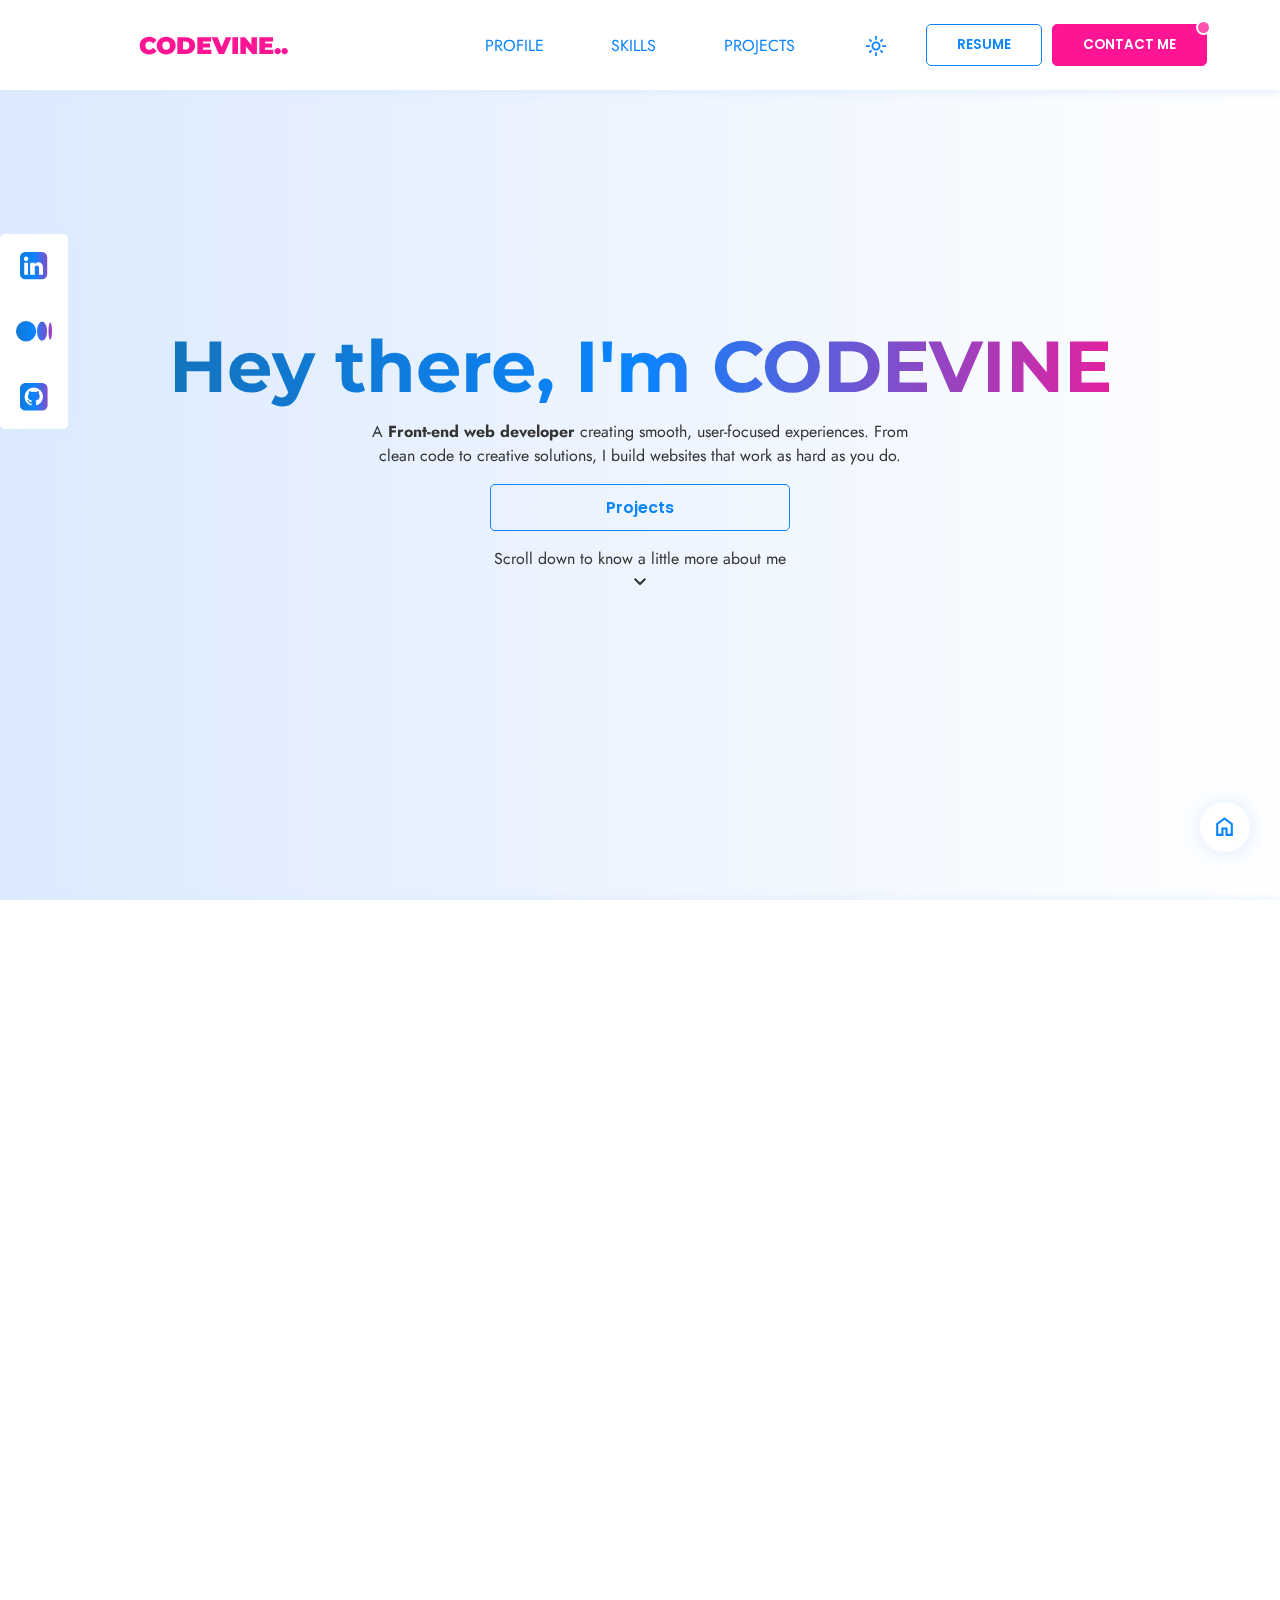
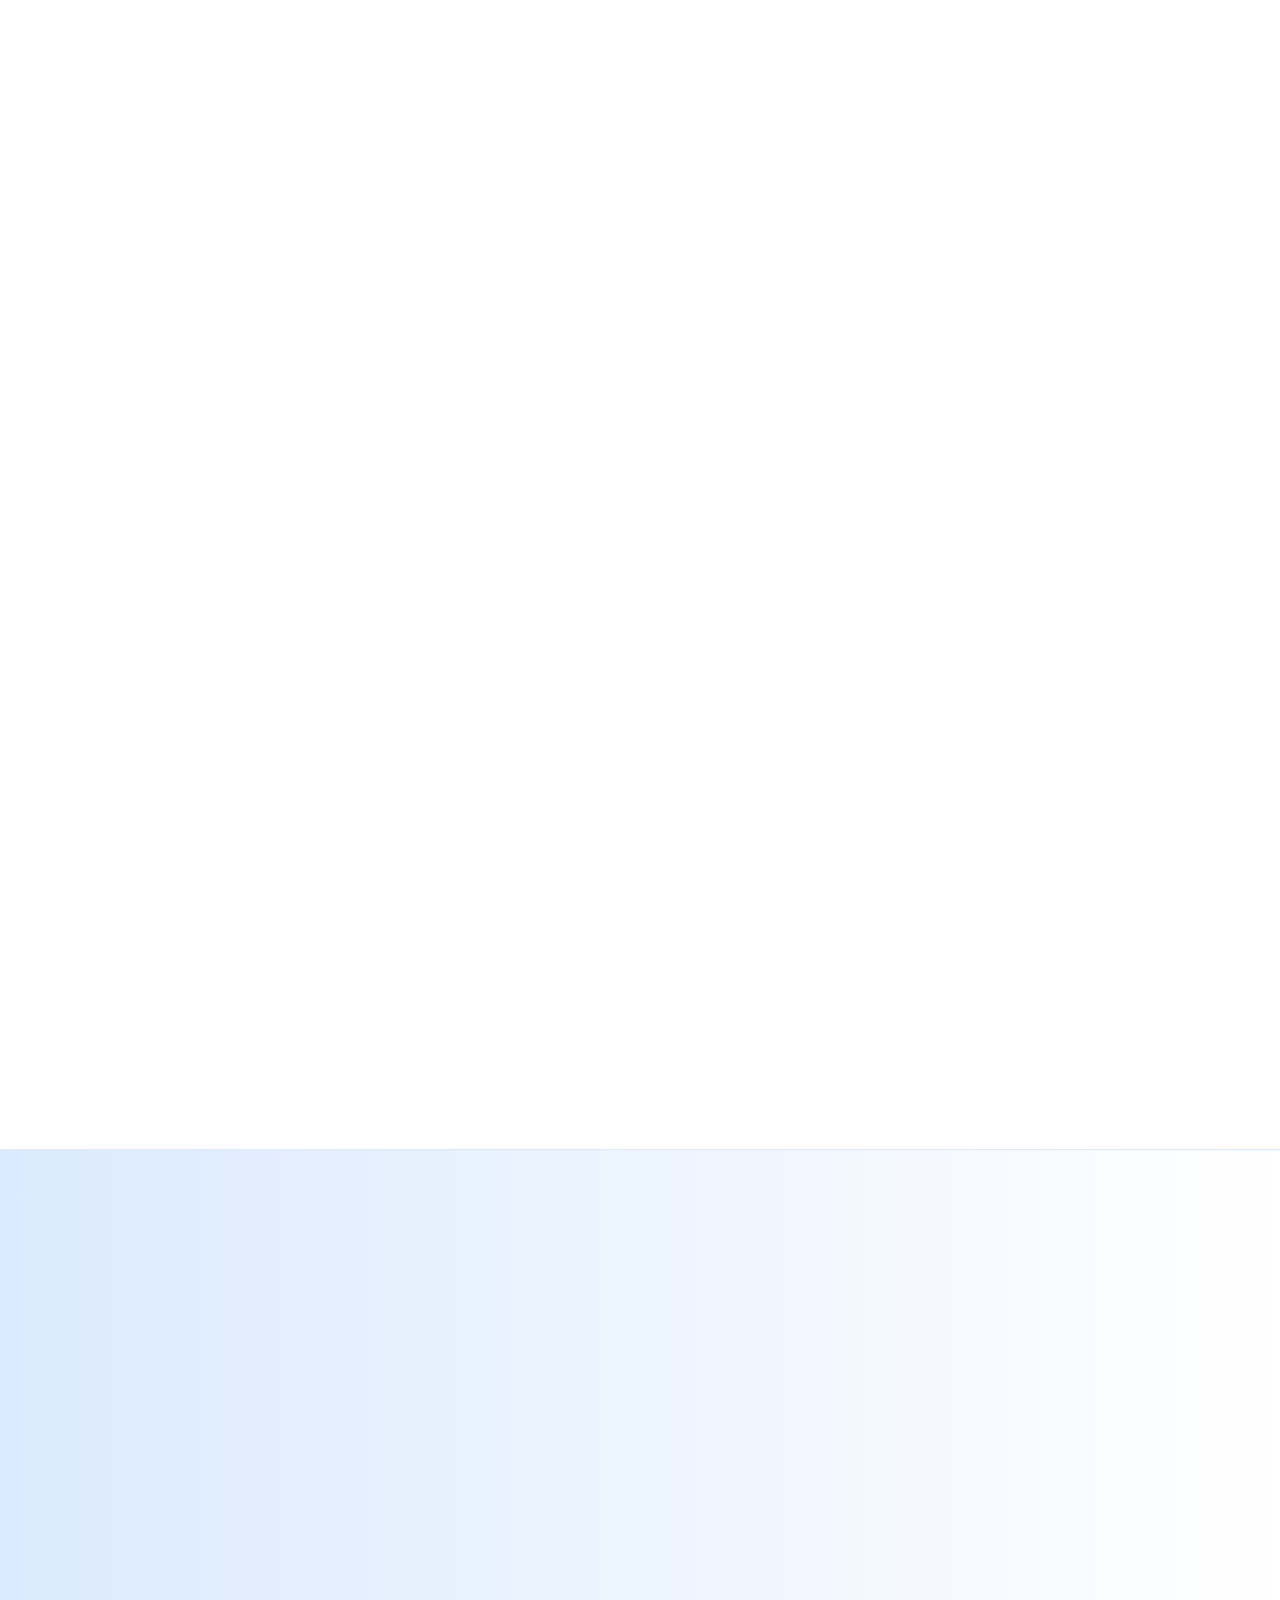
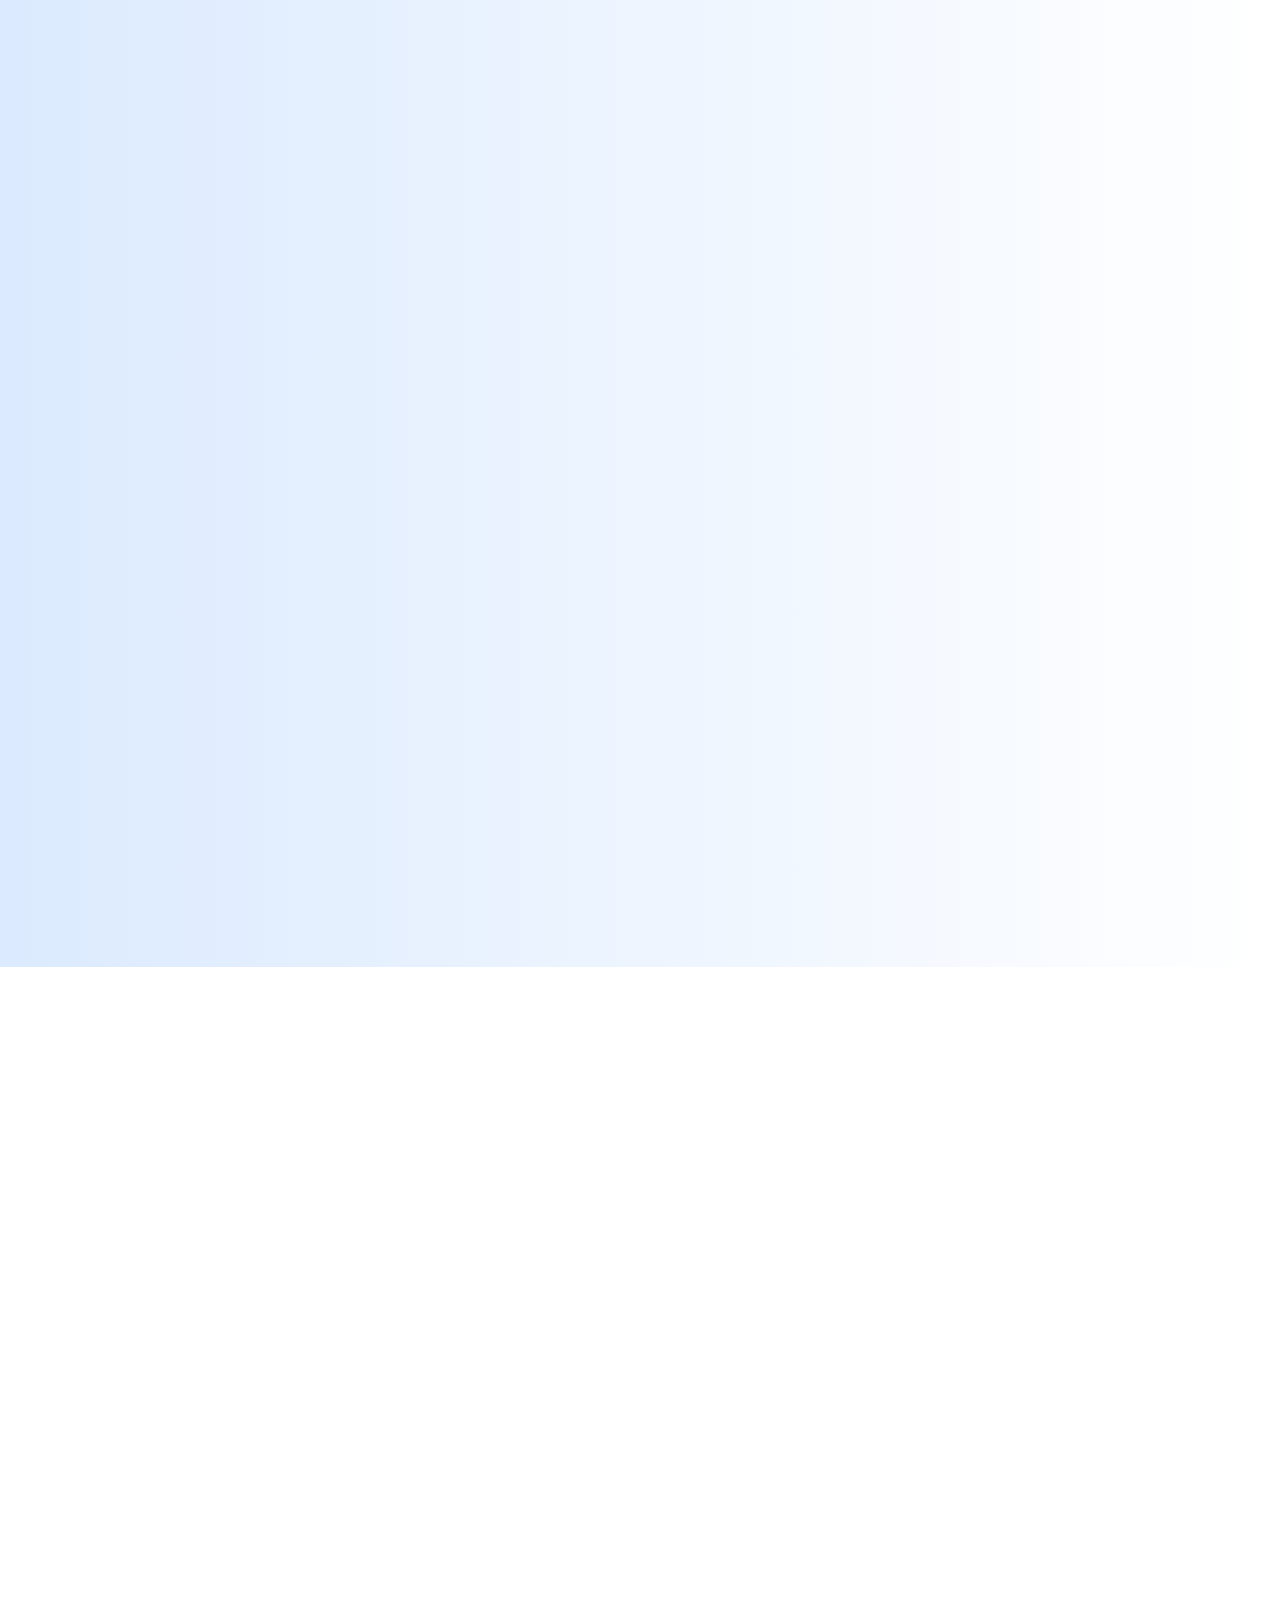
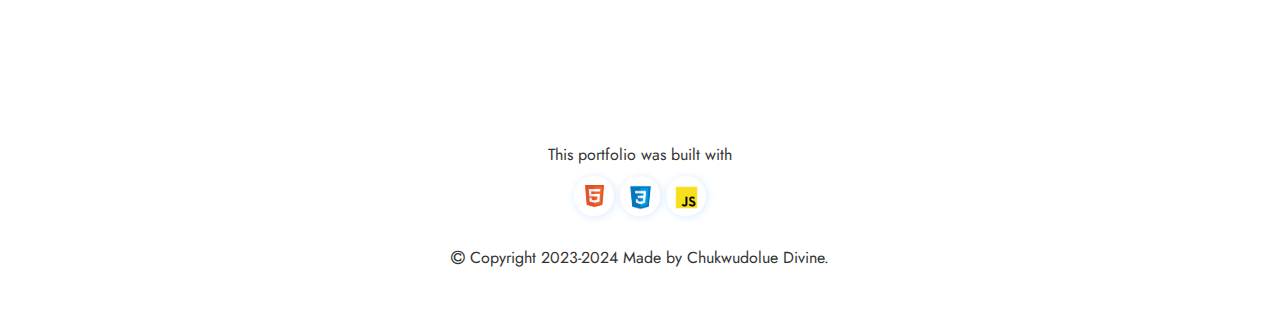
==== index.html @ 6d61f9a8 "code clean up" ====
<!DOCTYPE html>
<html lang="en" id="body">

<head>
    <meta charset="UTF-8">
    <meta name="viewport" content="width=device-width, initial-scale=1.0">
    <meta name="description" content="Codevine - Front-end web developer creating smooth, user-focused experiences.">
    <meta name="keywords" content="Front-end developer, web development, responsive design, HTML, CSS, JavaScript">
    <meta name="author" content="Chukwudolue Divine">
    <meta property="og:title" content="Codevine Personal Portfolio">
    <meta property="og:description"
        content="Codevine - Front-end web developer creating smooth, user-focused experiences.">
    <meta property="og:image" content="https://i.postimg.cc/qvy5MZ0x/codevine-portfolio-image.png">
    <meta property="og:url" content="https://codevine.vercel.app/">
    <meta name="twitter:card" content="summary_large_image">
    <meta name="twitter:title" content="Codevine Personal Portfolio">
    <meta name="twitter:description"
        content="Codevine - Front-end web developer creating smooth, user-focused experiences.">
    <meta name="twitter:image" content="https://i.postimg.cc/qvy5MZ0x/codevine-portfolio-image.png">
    <!-- font links -->
    <link rel="preconnect" href="https://fonts.googleapis.com">
    <link rel="preconnect" href="https://fonts.gstatic.com" crossorigin>
    <link href="https://fonts.googleapis.com/css2?family=Jost:ital,wght@0,100..900;1,100..900&display=swap"
        rel="stylesheet">
    <link href="https://fonts.googleapis.com/css2?family=Montserrat:wght@800&display=swap" rel="stylesheet">
    <link href="https://fonts.googleapis.com/css2?family=Poppins&display=swap" rel="stylesheet">
    <!-- </font links> -->

    <!-- style and script links -->
    <script src="https://code.iconify.design/iconify-icon/1.0.7/iconify-icon.min.js"></script>
    <link rel="stylesheet" href="https://cdnjs.cloudflare.com/ajax/libs/font-awesome/6.5.1/css/all.min.css">
    <script src="https://cdn.jsdelivr.net/npm/smooth-scroll@16/dist/smooth-scroll.min.js"></script>
    <link rel="stylesheet" href="font-awesome(4.7.0)/css/font-awesome.min.css">
    <link href="https://fonts.googleapis.com/icon?family=Material+Icons" rel="stylesheet" />
    <link rel="stylesheet"
        href="https://fonts.googleapis.com/css2?family=Material+Symbols+Outlined:opsz,wght,FILL,GRAD@24,400,0,0" />
    <!-- Include AOS CSS from CDN -->
    <link rel="stylesheet" href="https://cdn.jsdelivr.net/npm/aos@2.3.4/dist/aos.css">
    <!-- Include AOS JavaScript from CDN -->
    <script src="https://cdn.jsdelivr.net/npm/aos@2.3.4/dist/aos.js"></script>
    <script src="script.js" defer></script>
    <link rel="stylesheet" href="style.css">
    <!--  </style links>  -->

    <title>Codevine</title>
</head>

<body>
    <header>
        <!-- <navbar > -->
        <nav class="navbar" data-aos="fade-down">
            <div class="navbar__container">
                <div class="navbar__logo">
                    <p>CODEVINE..</p>
                </div>
                <div class="theme-toggle">
                    <button id="theme-toggle__btn"><i id="theme-toggle__icon"
                            class="material-symbols-outlined">light_mode</i></button>
                </div>
                <button class="navbar__burger-menu">
                    <span class="burger-menu__span"></span>
                </button>

                <div class="side-navbar">
                    <div class="navbar-links__center">
                        <a href="#about">PROFILE</a>
                        <a href="#services">SKILLS</a>
                        <a href="#portfolio">PROJECTS</a>
                        <a href="#contact" class="side-navbar__hidden">CONTACT ME</a>
                    </div>

                    <div class="navbar-links__right">
                        <a href="https://drive.google.com/file/d/1IGYtmWj_dx_okKOm1bssahTwgXpe2mk9/view">
                            <button class="navbar__resume">RESUME</button>
                        </a>
                        <a href="#contact">
                            <button class="navbar__contact">CONTACT ME</button>
                        </a>
                    </div>
                    <div class="side-navbar__socials">
                        <a href="https://www.linkedin.com/in/cdc-codevine">
                            <button>
                                <i class="fa fa-linkedin"></i>
                            </button>
                        </a>
                        <a href="https://github.com/CodeVineDev">
                            <button>
                                <i class="fa fa-github"></i>
                            </button>
                        </a>
                    </div>
                </div>
            </div>
        </nav>
        <!-- </navbar >-->
    </header>
    <main>
        <section id="home">
            <div id="preloader">
                <div class="preloader__spinner"></div>
            </div>
            <div class="bottom-navbar">
                <div><a href="#services"><i class="material-symbols-outlined">category</i>
                        <p>Skills</p>
                    </a></div>
                <div><a href="#portfolio"><i class="material-symbols-outlined"> toolbar</i>
                        <p>Projects</p>
                    </a></div>
                <div><a href="#about"><i class="material-symbols-outlined">person_2</i>
                        <p>Profile</p>
                    </a></div>
                <div class="bottom-navbar__home"> <a href="#home"><i class="material-symbols-outlined">home</i>
                        <p>Home</p>
                    </a></div>
            </div>
            <div class="back-to">
                <a href="#home"><i class="material-symbols-outlined">
                        home
                    </i></a>
                <a href="#contact"><i class="material-symbols-outlined">
                        phone
                    </i></a>
            </div>
            <!-- <home>  -->
            <div>
                <div class="home__content">
                    <div class="space"></div>
                    <h1 data-aos="fade-up">Hey there, I'm CODEVINE </h1>
                    <p class="home__subtext" data-aos="fade-up">
                        A <b>Front-end web developer</b> creating smooth, user-focused experiences.
                        From clean code to creative solutions, I build websites that work as hard as you do.
                    </p>
                    <div class="call-to-action" data-aos="fade-up">
                            <a href="#portfolio"><button>Projects</button></a>
                    </div>
                    <div class="scroll-down" data-aos="fade-up">
                        <p>Scroll down to know a little more about me</p>
                        <i class="material-symbols-outlined" id="arrow-down">expand_more</i>
                    </div>
                </div>
                <div class="home__socials" data-aos="fade-right">
                    <a data-aos="zoom-in" href="https://www.linkedin.com/in/cdc-codevine"><i
                            class="fa fa-linkedin-square"></i></a>
                    <a data-aos="zoom-in" href="https://medium.com/@divinechukwudolue"><i
                            class="fa-brands fa-medium mid-icon"></i></a>
                    <a data-aos="zoom-in" href="https://github.com/CodeVineDev"><i class="fa fa-github-square"></i></a>
                </div>
            </div>
        </section>
    <!-- </home>  -->

        <!-- <about> -->
        <section id="about">
            <div class="left-about">
                <h3 data-aos="fade-up">Meet the Developer</h3>
                <div class="write-up-container" data-aos="fade-up" data-aos-delay="100">
                    <div class="write-up">
                        <p>
                            <span>
                                As a <span class="mytitle">Front-End Developer</span>, I specialize in creating websites
                                that go above and beyond—crafting user-friendly, scalable, and responsive UIs that truly
                                stand out.
                                Explore my work in the <a href="#portfolio" class="call-to-action-btn">projects</a>
                                section and let’s build something amazing together.
                            </span>
                            <span>
                                I share insights from my years of experience in web development to help the dev
                                community
                                and connect with like-minded peers.
                                Follow me on <a data-aos="zoom-in" class="about-links"
                                    href="https://www.linkedin.com/in/cdc-codevine">LinkedIn</a> and <a
                                    data-aos="zoom-in" class="about-links"
                                    href="https://medium.com/@divinechukwudolue">Medium</a> for web
                                development and programming content.
                            </span>
                            <span>
                                I’m also open to job opportunities where I can contribute, learn, and grow. Let’s
                                collaborate and create
                                something remarkable together!
                                <br>
                                Make sure to
                                <div class="about-contact">
                                    <a data-aos="zoom-in"
                                        href="https://drive.google.com/file/d/1IGYtmWj_dx_okKOm1bssahTwgXpe2mk9/view"><button>
                                            Contact Me</button></a>
                                </div>
                            </span>
                        </p>
                    </div>
                    <div class="myimage">
                        <img src="IMAGES/20250219_090343.jpg" alt="My profile picture">
                    </div>
                </div>
            </div>
        </section>
        <!-- </about section> -->

        <!-- <projects section> -->
        <section id="portfolio">
            <div class="projects">
                <div class="project-heading">
                    <h3 data-aos="fade-up">Examine my latest project</h3>
                </div>
                <div class="myprojects">
                    <div class="project-card" data-aos="fade-up">
                        <div class="card-img">
                            <img src="IMAGES/234shots_so.png" alt="Portfolify project picture">
                        </div>
                        <div class="right-info">
                            <h4>PORTFOLIFY</h4>
                            <p>
                                Portfolify is a thriving open-source project I created to provide developers with
                                polished,
                                ready-to-use portfolio templates.
                            </p>
                            <div class="details">
                                <div class="status">
                                    <p>Complete</p>
                                    <div class="status-pulse-complete"></div>
                                </div>
                            </div>
                            <button class="show-card" onclick="openDialog(1)">Case Study</button>
                        </div>
                    </div>
                </div>
                <div class="myprojects">
                    <div class="project-card" data-aos="fade-up">
                        <div class="card-img">
                            <img src="IMAGES/394_1x_shots_so.png" alt="Alister Bank project picture">
                        </div>
                        <div class="right-info">
                            <h4>ALISTER BANK</h4>
                            <p>
                                Alister Bank is a fictional banking website I designed and built from scratch,
                                showcasing my
                                frontend development skills and creativity.
                            </p>
                            <div class="details">
                                <div class="status">
                                    <p>In Progress</p>
                                    <div class="status-pulse-incomplete"></div>
                                </div>
                            </div>
                            <button class="show-card" onclick="openDialog(2)">Case Study</button>
                        </div>
                    </div>
                </div>
            </div>
            <dialog class="project-preview" id="dialog1">
                <div class="preview">
                    <i class="fa fa-times-circle fa-times" onclick="closeDialog(1)"></i>
                    <div class="about-project">
                        <h2>PORTFOLIFY</h2>
                        <p>This page contains the case study of Portfolify website which includes the
                            Project Overview,
                            Tools Used and Live Links to the official product.
                        </p>
                        <div class="live-btns">
                            <a href="https://portfolify-lime.vercel.app"><button class="golive-btn">
                                    LIVE LINK
                                </button></a>
                            <a href="https://github.com/CodeVineDev/Portfolify"><button class="golive-btn">
                                    GITHUB LINK
                                </button></a>
                        </div>
                    </div>
                    <div class="content-project">
                        <img src="IMAGES/234shots_so.png" alt="Portfolify project picture">
                        <h3>
                            PROJECT OVERVIEW
                        </h3>
                        <div class="overview">
                            <p>"Portfolify" is more than a frontend project—it’s a tool for empowerment and
                                accessibility. As a developer, my mission is simple: to provide customizable,
                                ready-to-use
                                templates that help individuals showcase their talents and expertise online. <br><br>
                                Portfolify is an open-source project hosted on GitHub,
                                inviting contributions from developers worldwide to enhance and expand its features,
                                ensuring its relevance and usability for years to come.
                            </p>
                            <h3>Key Features:</h3>
                            <ul>
                                <li>Sleek, Versatile Design: A modern and adaptable template that lets users reflect
                                    their
                                    unique style effortlessly.</li>
                                <li>Fully Responsive: Built with a mobile-first approach, ensuring flawless performance
                                    on
                                    all devices.</li>
                                <li>Easy Customization: Intuitive options to tweak colors, fonts, layouts, and content
                                    to
                                    match personal branding.</li>
                                <li>Pre-Designed Sections: Ready-to-use sections like About Me, Skills, Projects,
                                    Testimonials, and Contact to showcase your journey.</li>
                                <li>Accessible & High-Performance: Adheres to accessibility standards and optimized for
                                    speed, delivering an exceptional experience for all users.</li>
                            </ul>
                        </div>
                        <h3>
                            TOOLS USED
                        </h3>
                        <div class="tools-used">
                            <span>HTML</span>
                            <span>CSS</span>
                            <span>JAVASCRIPT</span>
                            <span>Git</span>
                            <span>Github</span>
                        </div>
                        <h3>
                            SEE LIVE
                        </h3>
                        <div class="live-btns">
                            <a href="https://portfolify-lime.vercel.app"><button class="golive-btn">
                                    LIVE LINK
                                </button></a>
                            <a href="https://github.com/CodeVineDev/Portfolify"><button class="golive-btn">
                                    GITHUB LINK
                                </button></a>
                        </div>
                    </div>
                </div>
            </dialog>
            <dialog class="project-preview" id="dialog2">
                <div class="preview">
                    <i class="fa fa-times-circle fa-times" onclick="closeDialog(2)"></i>
                    <div class="about-project">
                        <h2>ALISTER BANK</h2>
                        <p>This page contains the case study of Alister Bank website which includes the
                            Project Overview,
                            Tools Used and Live Links to the official product.
                        </p>
                        <div class="live-btns">
                            <a href="https://alister-bank.vercel.app"><button class="golive-btn">
                                    LIVE LINK
                                </button></a>
                            <a href="https://github.com/CodeVineDev/AlisterBank"><button class="golive-btn">
                                    GITHUB LINK
                                </button></a>
                        </div>
                    </div>
                    <div class="content-project">
                        <img src="IMAGES/394_1x_shots_so.png" alt="Alister Bank project picture">
                        <h3>
                            PROJECT OVERVIEW
                        </h3>
                        <div class="overview">
                            <p>Alister Bank is a fictional banking platform designed to deliver a modern, secure, and
                                user-friendly online experience. As a frontend developer, I focused on crafting a
                                polished
                                interface that prioritizes accessibility, security, and seamless usability. <br><br>
                                I designed the user interface by researching industry-specific websites and drawing
                                inspiration from platforms like Dribbble, ensuring a modern and intuitive experience.
                            </p>
                            <h3>Key Features:</h3>
                            <ul>
                                <li>Account Management: An intuitive dashboard for creating accounts, managing
                                    transactions,
                                    and viewing balances.</li>
                                <li>Secure Transactions: Robust encryption and authentication to safeguard all financial
                                    interactions.</li>
                                <li>Fully Responsive: Built with HTML5, CSS3, and a mobile-first approach for seamless
                                    performance across devices.</li>
                                <li>Styling & Animations: CSS transitions and animations add sophistication and
                                    interactivity without compromising speed.</li>
                                <li>Accessibility: Compliant with ARIA roles and semantic HTML, ensuring inclusivity for
                                    all
                                    users.</li>
                            </ul>
                        </div>
                        <h3>
                            TOOLS USED
                        </h3>
                        <div class="tools-used">
                            <span>HTML</span>
                            <span>CSS</span>
                            <span>JAVASCRIPT</span>
                            <span>SASS</span>
                            <span>Git</span>
                            <span>Github</span>
                        </div>
                        <h3>
                            SEE LIVE
                        </h3>
                        <div class="live-btns">
                            <a href="https://alister-bank.vercel.app"><button class="golive-btn">
                                    LIVE LINK
                                </button></a>
                            <a href="https://github.com/CodeVineDev/AlisterBank"><button class="golive-btn">
                                    GITHUB LINK
                                </button></a>
                        </div>
                    </div>
                </div>
            </dialog>
        </section>
        <!--</projects section> -->

        <!-- <services section> -->
        <section id="services">
            <div class="my-service">
                <h3 data-aos="fade-up">What I Offer</h3>
                <div class="my-service-content" data-aos="fade-up" data-aos-delay="100">
                    <div class="service-card">
                        <div><iconify-icon class="icon" icon="hugeicons:customize"></iconify-icon></div>
                        <h4>Custom Web Design</h4>
                        <p>With websites I design for your brand, you can be sure of a distinctive and polished online
                            presence.</p>
                    </div>
                    <div class="service-card">
                        <div><iconify-icon class="icon" icon="material-symbols:convert-to-text-outline"></iconify-icon>
                        </div>
                        <h4>Figma to Code</h4>
                        <p>Transforming Figma designs into high-performing, responsive webpages.</p>
                    </div>
                    <div class="service-card">
                        <div><iconify-icon class="icon" icon="mdi:responsive"></iconify-icon></div>
                        <h4>Responsive Development</h4>
                        <p>From desktop computers to smartphones, your website will function and appear perfect on all
                            of
                            them.</p>
                    </div>
                    <div class="service-card">
                        <div><iconify-icon class="icon"
                                icon="material-symbols:developer-mode-tv-outline-sharp"></iconify-icon></div>
                        <h4>Front-End Expertise</h4>
                        <p>With contemporary tools like HTML, CSS, and JavaScript, I create aesthetically pleasing and
                            easy-to-use interfaces.</p>
                    </div>
                    <div class="service-card">
                        <div><iconify-icon class="icon" icon="hugeicons:dashboard-speed-01"></iconify-icon></div>
                        <h4>Website Optimization</h4>
                        <p>Fast loading times and seamless navigation are my main priorities in order to improve user
                            engagement and experience.</p>
                    </div>
                    <div class="service-card">
                        <div><iconify-icon class="icon" icon="tdesign:cooperate"></iconify-icon></div>
                        <h4>Collaboration & Support</h4>
                        <p>I collaborate closely with you at every stage, providing open communication and continuous
                            assistance to help you achieve your objectives.</p>
                    </div>
                </div>
            </div>
            <div class="mySkills">
                <h3 data-aos="fade-up">My Tech Stack</h3>
                <div class="skills">
                    <div class="html slide" data-aos="fade-right" data-aos-delay="0">
                        <img src="https://i.postimg.cc/J0N5GwFn/pngwing-com-1-removebg-preview.png" alt="HTML">
                        <p>HTML</p>
                    </div>
                    <div class="slide" data-aos="fade-right" data-aos-delay="50">
                        <img src="https://i.postimg.cc/x83L9vkN/pngwing-com-2-removebg-preview.png" alt="CSS">
                        <p>CSS</p>
                    </div>
                    <div class="slide" data-aos="fade-right" data-aos-delay="100">
                        <img src="https://i.postimg.cc/6qMTHY2c/3-removebg-preview-1.png" alt="JavaScript">
                        <p>JavaScript</p>
                    </div>
                    <div class="slide" data-aos="fade-right" data-aos-delay="150">
                        <img class="tailwind-img" src="IMAGES/tailwind-img.png" alt="Tailwind CSS">
                        <p>Tailwind CSS</p>
                    </div>
                    <div class="slide" data-aos="fade-right" data-aos-delay="200">
                        <img src="https://i.postimg.cc/2SsyXq6s/4-removebg-preview-1.png" alt="Bootstrap">
                        <p>Bootstrap</p>
                    </div>
                    <div class="slide" data-aos="fade-right" data-aos-delay="250">
                        <img src="https://i.postimg.cc/cJj7rLsT/pngwing-com.png" alt="Sass">
                        <p>Sass</p>
                    </div>
                    <div class="slide" data-aos="fade-right" data-aos-delay="300">
                        <img src="IMAGES/github-img.png" alt="GitHub">
                        <p>GitHub</p>
                    </div>
                    <div class="slide" data-aos="fade-right" data-aos-delay="350">
                        <img src="IMAGES/figma-img.png" alt="Figma">
                        <p>Figma</p>
                    </div>
                </div>
            </div>
        </section>
        <!-- </services section> -->

        <!-- <contact section> -->
        <section id="contact">
            <div class="contact-sec">
                <h3 data-aos="fade-up">Hire Me!</h3>
                <h4 class="sub-head" data-aos="fade-up">Together, let's realize your vision!</h4>
                <div class="contact-field">
                    <div class="contact-field_write-up" data-aos="fade-up">
                        <p class="sub-text">Do you have a project in mind or need help creating something remarkable?
                            I’d
                            love to hear about it—let’s bring your ideas to life!</p>
                        <h4>📌 How I can assist:</h4>
                        <ul>
                            <li><img src="IMAGES/green-check.png" alt="green check-img"> Making unique landing pages
                            </li>
                            <li><img src="IMAGES/green-check.png" alt="green check-img"> Optimizing website speed for
                                peak
                                performance</li>
                            <li><img src="IMAGES/green-check.png" alt="green check-img"> Integrating ideas into websites
                                that are fully functional</li>
                        </ul>
                        <div class="contact-socials">
                            <span><i class="fa fa-envelope-o"></i><a
                                    href="mailto:codevine2023@gmail.com">codevine2023@gmail.com</a></span>
                            <div>
                                <a href="https://www.linkedin.com/in/cdc-codevine"><i
                                        class="fa fa-linkedin-square"></i></a>
                                <a href="https://github.com/CodeVineDev"><i class="fa fa-github-square"></i></a>
                                <a href="https://medium.com/@divinechukwudolue"><i
                                        class="fa-brands fa-medium mid-icon"></i></a>
                            </div>
                        </div>
                        <p class="sub-text">Get in touch, and together, let's bring your ideas to life!</p>
                    </div>
                    <div class="contact-field_form">
                        <fieldset class="fieldset" data-aos="fade-up">
                            <form method="POST" id="myForm">
                                <div class="upper-form">
                                    <input type="text" id="name" name="name" placeholder="Enter your name">
                                    <input type="email" id="email" name="email" placeholder="Enter your email">
                                </div>
                                <div class="center-form">
                                    <textarea id="textarea" name="message" placeholder="Message" required></textarea>
                                    <input type="hidden" name="_subject" value="CODEVINE SUBMISSION">
                                    <!-- <input type="hidden" name="_captcha" value="false"> -->
                                </div>
                                <div class="bottom-form">
                                    <input type="hidden" name="_next" value="PAGES/thankyou.html">
                                    <button type="submit" id="send">Send Email</button>
                                </div>
                            </form>
                        </fieldset>
                    </div>
                </div>
            </div>
        </section>
        <!-- </contact section> -->
    </main>

    <!-- <footer> -->
    <footer>
        <p style="font-size: 16px;">This portfolio was built with
        <div class="built-with-icons">
            <div><img src="IMAGES/pngwing.com__1_-removebg-preview.png" class="small-html" alt="HTML"></div>
            <div><img src="IMAGES/pngwing.com__2_-removebg-preview.png" alt="CSS"></div>
            <div><img src="IMAGES/3-removebg-preview (1).png" alt="JavaScript"></div>
            <!-- <div><img src="IMAGES/gsaplogo.png" class="small-gsap"></div> -->
        </div>
        </p>
        <p class="copyright"><i class="fa fa-copyright"></i> Copyright 2023-2024 Made by Chukwudolue Divine.
        </p>
    </footer>
    <!-- </footer> -->

    <script>
        AOS.init({
            once: true
        });
    </script>
</body>

</html>
---- style.css ----
/* LIGHT MODE */
:root {
  --font-head: "Montserrat", serif;
  --font-body: "Jost", sans-serif;
  --font-special: "Poppins", sans-serif;
  --font-size-h1: clamp(2rem, 5vw + 0.5rem, 30rem);
  --font-size-h3: clamp(0.7rem, 3vw + 0.3rem, 1.2rem);
  --font-size-p: clamp(0.5rem, 2.5vw + 0.3rem, 1rem);
  --font-size-special: clamp(0.3rem, 3vw + 0.3rem, 1rem);
  --red-border: 2px solid red;
  --line-height-body: 20.8px;
  --line-height-head: 26.4px;
  --box-shadow: 1px 1px 10px var(--faint-blue);

  --grad-bg: white;
  --linear-bg: linear-gradient(90deg, #dbeafe 0%, #ffffff 100%);
  --text-head: #ff1493;
  --tab-color: #333;
  --darker-blue: #1572b6;
  --blue-text: #0a84ff;
  --nav-shadow: #c5c5c5;
  --pink: pink;
  --faint-blue: #dbeafe;
  --ping-pink: #ff52ae;
  --primary-color: var(--grad-bg);
  --scroll-padding: 10rem;
}

/* DARK MODE */
.dark-mode {
  --font-head: "Montserrat", serif;
  --font-body: "Jost", sans-serif;
  --font-special: "Poppins", sans-serif;
  --font-size-h1: clamp(2rem, 5vw + 0.5rem, 30rem);
  --font-size-h3: clamp(0.7rem, 3vw + 0.3rem, 1.2rem);
  --font-size-p: clamp(0.5rem, 2.5vw + 0.3rem, 1rem);
  --font-size-special: clamp(0.3rem, 3vw + 0.3rem, 1rem);
  --red-border: 2px solid red;
  --line-height-body: 20.8px;
  --line-height-head: 26.4px;
  --box-shadow: 1px 1px 10px var(--faint-blue);

  --grad-bg: #333333;
  --linear-bg: linear-gradient(90deg, #1e1e1e 0%, #121212 100%);
  --text-head: #ff66b2;
  --blue-text: #0a84ff;
  --darker-blue: #0e5299;
  --faint-blue: #1e1e1e;
  --nav-shadow: #555555;
  --pink: #ff66b2;
  --tab-color: #929292;
  --ping-pink: var(--text-head);
  --primary-color: var(--grad-bg);
}

body,
html {
  margin: 0;
  padding: 0;
  width: 100%;
  overflow-x: hidden;
}

*,
*::before,
*::after {
  margin: 0;
  padding: 0;
  box-sizing: border-box;
}

html {
  scroll-behavior: smooth;
  scroll-padding: 10rem;
}

body {
  position: relative;
  background-attachment: fixed;
  background: var(--linear-bg);
}

/* Preloader Styles */
#preloader {
  position: fixed;
  top: 0;
  left: 0;
  width: 100%;
  height: 100%;
  background-color: var(--grad-bg);
  display: flex;
  justify-content: center;
  align-items: center;
  z-index: 9999;
}

/* Spinner */
.preloader__spinner {
  width: 50px;
  height: 50px;
  border: 5px solid var(--faint-blue, #ccc);
  /* Default to light gray */
  border-top: 5px solid var(--blue-text);
  /* Blue color */
  border-radius: 50%;
  animation: spin 1s linear infinite;
}

/* Spinner Animation */
@keyframes spin {
  0% {
    transform: rotate(0deg);
  }

  100% {
    transform: rotate(360deg);
  }
}

/* NAVBAR STYLING */
.navbar {
  padding-block: 1.2rem;
  background: var(--primary-color);
  box-shadow: var(--box-shadow);
  position: fixed;
  width: 100%;
  z-index: 10;
}

.navbar__container {
  width: 100%;
  position: relative;
  display: grid;
  grid-template-columns: repeat(3, 1fr);
}

.navbar__logo p {
  display: flex;
  justify-content: center;
  align-items: center;
  height: 100%;
  color: var(--text-head);
  font-family: var(--font-head);
  font-weight: 900;
  font-size: clamp(1.2rem, 1.5cqi + 0.3rem, 2rem);
}

.side-navbar {
  display: grid;
  grid-template-columns: repeat(2, 1fr);
  grid-column: 2/4;
}

.navbar-links__center {
  display: flex;
  justify-content: space-evenly;
  align-items: center;
}

.navbar-links__center a {
  text-decoration: none;
  padding: 10px;
  font-family: var(--font-body);
  font-weight: 400;
  font-size: var(--font-size-sm);
  color: var(--blue-text);
}

.navbar-links__center a:hover {
  color: var(--text-head);
}

.side-navbar__hidden{
  display: none;
}

.theme-toggle {
  background: none;
  display: block;
  width: 40px;
  height: 40px;
  position: absolute;
  top: 7px;
  right: 30%;
  display: flex;
  justify-content: center;
  align-items: center;
}

.theme-toggle button {
  width: 30px;
  height: 30px;
  border-radius: 50%;
  -webkit-border-radius: 50%;

  background: var(--primary-color);
  border: none;
  transition: 200ms;

  display: flex;
  justify-content: center;
  align-items: center;
}

.theme-toggle button:hover {
  box-shadow: var(--box-shadow);
}

.theme-toggle button i {
  font-size: 22px;
  color: var(--blue-text);
}

.navbar-links__right {
  display: flex;
  align-items: center;
  justify-content: center;
  width: 100%;
}

.navbar-links__right button {
  font-family: var(--font-special);
  font-weight: 600;
  margin: 5px;
  padding: 10px 30px;
}

.navbar__resume {
  transition: 200ms ease;
  border-radius: 5px;
  text-decoration: none;
  color: var(--blue-text);
  background-color: var(--primary-color);
  border: 1px solid var(--blue-text);
  padding: 5px 15px;
}

.navbar__resume:hover {
  box-shadow: var(--box-shadow);
}

.navbar__contact {
  transition: 200ms ease;
  position: relative;
  border-radius: 5px;
  text-decoration: none;
  color: var(--primary-color);
  background-color: var(--text-head);
  border: 1px solid var(--text-head);
  padding: 5px 15px;
}

.navbar__contact:hover {
  box-shadow: var(--box-shadow);
  animation: vibrate 0.3s cubic-bezier(0.455, 0.03, 0.515, 0.955) infinite;
}

.navbar__contact::after {
  content: "";
  position: absolute;
  top: -5px;
  right: -5px;
  width: 15px;
  height: 15px;
  border: 2px solid var(--primary-color);
  background-color: var(--ping-pink);
  border-radius: 50%;
  color: #fff;
  font-size: 20px;
  text-align: center;
  line-height: 100px;
  font-family: Verdana, Geneva, Tahoma, sans-serif;
  text-transform: uppercase;
  animation: heartbeat-2 3s linear infinite;
}

@keyframes heartbeat-2 {
  0% {
    box-shadow: 0 0 0 0 rgb(255, 82, 174, 0.7), 0 0 0 0 rgb(255, 82, 174, 0.7);
  }

  40% {
    box-shadow: 0 0 0 10px rgb(255, 82, 174, 0), 0 0 0 0 rgb(255, 82, 174, 0.7);
  }

  80% {
    box-shadow: 0 0 0 10px rgb(255, 82, 174, 0), 0 0 0 0 rgb(255, 82, 174, 0);
  }

  100% {
    box-shadow: 0 0 0 0 rgb(255, 82, 174, 0), 0 0 0 0 rgb(255, 82, 174, 0);
  }
}

.navbar__burger-menu {
  display: none;
  position: relative;
}

.side-navbar__socials {
  display: none;
}

.side-navbar__socials button {
  border: none;
  transition: 200ms ease-in-out;
  box-shadow: var(--box-shadow);
  background: var(--primary-color);
}

.side-navbar__socials button i {
  color: var(--tab-color);
  font-size: 20px;
  transition: 200ms ease-in-out;
}

.side-navbar__socials button:hover i{
  color: var(--blue-text);
}

/*END OF NAVBAR STYLING */

.home-page {
  position: relative;
}

.home__content {
  text-align: center;
  height: 100dvh;
  width: 100%;
  display: grid;
  place-content: center;
}

.space {
  height: 2px;
  width: 100%;
  margin-bottom: 10px;
}

.home__content h1 {
  width: 100%;
  margin: auto;
  padding: 10px;
  font-size: var(--font-size-h1);
  -webkit-background-clip: text;
  background-clip: text;
  color: transparent;
  background-image: linear-gradient(to right,
      var(--darker-blue),
      var(--blue-text),
      var(--text-head));
  font-family: var(--font-head);
}

.home__subtext {
  font-family: var(--font-body);
  font-weight: 400;
  color: var(--tab-color);
  width: min(95%, 1200px);
  line-height: 1.5;
  font-size: var(--font-size-p);
  margin: auto;
  text-wrap: balance;
}

.call-to-action {
  margin: auto;
  width: min(90%, 300px);
  margin-top: 1rem;
}

.call-to-action div {
  width: 100%;
}

.call-to-action a button {
  width: 100%;
  background: transparent;
  border: 1px solid var(--blue-text);
  padding: 10px;
  color: var(--blue-text);
  border-radius: 5px;
  font-size: var(--font-size-p);
  font-family: var(--font-special);
  font-weight: 600;
  transition: 200ms ease-in-out;
}

.call-to-action a button:hover {
  box-shadow: var(--box-shadow);
}

.scroll-down {
  position: relative;
  width: min(80%, 800px);
  text-wrap: balance;
  margin: auto;
  font-family: var(--font-body);
  color: var(--tab-color);
  font-weight: 400;
  font-size: var(--font-size-special);
  margin-top: 1rem;
}

#arrow-down {
  width: 150px;
  animation: arrow-down 1s cubic-bezier(0.86, 0.06, 0.93, 0.14) infinite forwards alternate;
}

.back-to {
  display: flex;
}

.back-to a {
  z-index: 10;
  background: var(--grad-bg);
  width: 40px;
  height: 40px;
  padding: 8px;
  filter: drop-shadow(var(--box-shadow));
  border-radius: 50%;
  bottom: 3rem;
  right: 30px;
  position: fixed;
}

.back-to a i {
  color: var(--blue-text);
  font-size: 25px;
}

.bottom-navbar .bottom-navbar__home a {
  display: block;
}

.back-to a:nth-child(1) {
  display: block;
  width: 50px;
  height: 50px;
  padding: 12px;
}

.back-to a:nth-child(2) {
  display: none;
}

.back-to a:nth-child(2)::after {
  content: "";
  position: absolute;
  top: -2px;
  right: -2px;
  width: 15px;
  height: 15px;
  border: 2px solid var(--primary-color);
  background-color: var(--ping-pink);
  border-radius: 50%;
  color: #fff;
  font-size: 20px;
  text-align: center;
  line-height: 100px;
  font-family: Verdana, Geneva, Tahoma, sans-serif;
  text-transform: uppercase;
  animation: heartbeat-2 3s linear infinite;
}

.back-to i {
  color: var(--primary-color);
  font-size: 30px;
}

.home__socials {
  position: absolute;
  left: 0;
  top: 14.6rem;
  display: flex;
  flex-direction: column;
  gap: 1rem;
  padding: .4rem;
  border-radius: 5px;
  background: var(--primary-color);
  box-shadow: var(--box-shadow);

}

.home__socials a {
  display: flex;
  justify-content: center;
  align-items: center;
  padding: .6rem;
  border-radius: 5px;
  -webkit-background-clip: text;
  background-clip: text;
  color: transparent;
  background-image: linear-gradient(to right,
      var(--darker-blue),
      var(--blue-text),
      var(--text-head));
  transition: 200ms ease-in-out;
}

.home__socials a:hover {
  box-shadow: var(--box-shadow);
}

.home__socials a i {
  font-size: 2rem;
}

.home__socials a .mid-icon {
  font-size: 1.8rem;
}

.bottom-navbar {
  display: none;
}


/* END OF HOME STYLING */

/* ABOUT STYLING */
.left-about {
  background: var(--primary-color);
  box-shadow: var(--box-shadow);
  padding-block: 5%;
}

.left-about :is(.h3-hidden, .p-hidden, .project-heading) {
  overflow: hidden;
}

.left-about h3 {
  margin: 1rem 0 5rem 0;
  text-align: center;
  color: var(--blue-text);
  font-family: var(--font-head);
  font-size: var(--font-size-h3);
}

.left-about img {
  width: 100%;
  height: 250px;
  object-fit: cover;
  /* Ensures the image fills the area without distortion */
  border-radius: 10px;
}

.myimage {
  width: 300px;
  overflow: hidden;
  padding: 20px;
  background: var(--primary-color);
  margin: auto;
  border-radius: 10px;
  margin-top: 0;
  margin-bottom: 1rem;
  box-shadow: var(--box-shadow);
  ;
}

.mytitle {
  text-align: center;
  font-family: var(--font-body);
  font-weight: 600;
  color: var(--tab-color);
}

.left-about p {
  font-size: 12px;
  font-size: var(--font-size-p);
}

.left-about p a,
.left-about p .about-links {
  color: var(--tab-color);
  font-weight: bold;
  text-decoration: none;
}

.left-about p .about-links {
  color: var(--blue-text);
  text-decoration: underline;
}

.left-about p:not(.mytitle) {
  padding: 0 5px;
  white-space: inherit;
  color: var(--tab-color);
  font-family: var(--font-body);
  font-weight: 400;
  line-height: 1.5;
  width: min(95%, 1200px);
  margin: auto;
  margin-bottom: 30px;
}

.left-about p span:not(.mytitle, .myimage) {
  display: block;
  margin-bottom: 5px;
}

.write-up-container {
  display: grid;
  grid-template-columns: 1fr 0.5fr;
  gap: 2rem;
  width: min(93%, 1200px);
  margin: auto;
}

.about-contact {
  width: 40%;
  margin-left: 1.5rem;
}

.about-contact button {
  background: var(--primary-color);
  font-weight: 600;
  padding: 10px 5px;
  width: 100%;
  border-radius: 5px;
  font-size: var(--font-size-p);
  color: var(--blue-text);
  text-decoration: none;
  border: 1px solid var(--blue-text);
  transition: 200ms ease-in-out;
}

.about-contact button:hover {
  box-shadow: var(--box-shadow);
}

/* END OF ABOUT STYLING */

/* PROJECT STYLING */
.projects {
  background: var(--primary-color);
  box-shadow: 1px 1px 1px var(--faint-blue);
  padding: 5rem 0 1rem 0;
}

.projects h3:not(.project-name) {
  margin: 1rem 0 5rem 0;
  text-align: center;
  color: var(--blue-text);
  font-family: var(--font-head);
  font-size: var(--font-size-h3);
}

.projects h4 {
  color: var(--tab-color);
  font-family: var(--font-head);
  font-size: var(--font-size-p);
}

.projects p {
  color: var(--tab-color);
  font-family: var(--font-body);
  font-weight: 400;
  font-size: var(--font-size-p);
  padding: 10px 10px 10px 0;
}

.myprojects {
  width: min(95%, 1200px);
  margin: auto;
}

.project-card {
  width: min(95%, 1200px);
  margin: auto;
  cursor: pointer;
  transition: 200ms ease-in-out;
  padding: 2rem;
  box-shadow: var(--box-shadow);
  display: grid;
  gap: 3rem;
  grid-template-columns: repeat(2, 1fr);
  margin-bottom: 5rem;
}

.card-img img {
  display: block;
  position: relative;
  width: 100%;
  border-radius: 5px;
  overflow: hidden;
  transition: 400ms ease-in-out;
}

.card-img {
  transition: 200ms ease-in-out;
}

.right-info {
 
}

.details {
  width: 100%;
  background: var(--primary-color);
  display: flex;
  justify-content: start;
  margin-bottom: 15px;
}

.status {
  display: flex;
  justify-content: space-between;
  align-items: center;
}

.status-pulse-incomplete {
  margin-left: -5px;
  width: 15px;
  height: 15px;
  border-radius: 50%;
  background: #ffa500;
  /* IF COMPLETED
  background: rgb(0, 128, 0); */
  animation: status-pulse-incomplete 2s linear infinite;
}

@keyframes status-pulse-incomplete {
  0% {
    box-shadow: 0 0 0 0 rgb(255, 165, 0, 0.7), 0 0 0 0 rgb(255, 165, 0, 0.7);
  }

  40% {
    box-shadow: 0 0 0 10px rgb(255, 165, 0, 0), 0 0 0 0 rgb(255, 165, 0, 0.7);
  }

  80% {
    box-shadow: 0 0 0 10px rgb(255, 165, 0, 0), 0 0 0 0 rgb(255, 165, 0, 0);
  }

  100% {
    box-shadow: 0 0 0 0 rgb(255, 165, 0, 0), 0 0 0 0 rgb(255, 165, 0, 0);
  }
}

.status-pulse-complete {
  margin-left: -5px;
  width: 15px;
  height: 15px;
  border-radius: 50%;
  /* IF INCOMPLETED  
   background: #ffa500;*/
  background: rgb(0, 128, 0);
  animation: status-pulse-complete 2s linear infinite;
}

@keyframes status-pulse-complete {
  0% {
    box-shadow: 0 0 0 0 rgb(0, 128, 0, 0.7), 0 0 0 0 rgb(0, 128, 0, 0.7);
  }

  40% {
    box-shadow: 0 0 0 10px rgb(255, 165, 0, 0), 0 0 0 0 rgb(0, 128, 0, 0.7);
  }

  80% {
    box-shadow: 0 0 0 10px rgb(255, 165, 0, 0), 0 0 0 0 rgb(0, 128, 0, 0);
  }

  100% {
    box-shadow: 0 0 0 0 rgb(255, 165, 0, 0), 0 0 0 0 rgb(255, 165, 0, 0);
  }
}

.show-card {
  padding: 15px 40px;
  border-radius: 5px;
  color: var(--blue-text);
  font-size: var(--font-size-p);
  background: none;
  border: 1px solid var(--blue-text);
  transition: 200ms ease-out;
}

.show-card:hover {
  box-shadow: var(--box-shadow);
}

.project-preview {
  min-height: 90vh;
  border-radius: 10px;
  width: 100%;
  margin: auto;
  border: none;
}

:modal::backdrop {
  background: rgba(128, 128, 128, 0.6);
}

.project-preview .preview {
  position: relative;
  padding: 1.5rem;
  background: var(--primary-color);
  max-width: 100%;
  display: grid;
  grid-template-columns: 1fr;
}

.about-project {
  width: min(95%, 800px);
  margin: auto;
  text-align: center;
  padding: 3rem 0rem;
}

.about-project h2 {
  font-size: var(--font-size-h3);
  color: var(--tab-color);
  font-family: var(--font-head);
  margin-bottom: 30px;
}

.preview .about-project p {
  font-size: var(--font-size-p);
  font-family: var(--font-body);
  color: var(--tab-color);
  text-align: center;
  margin-bottom: 40px;
  line-height: 1.5;
}

.live-btns {
  display: grid;
  gap: 1rem;
  grid-template-columns: repeat(2, 1fr);
}

.preview button {
  width: 100%;
  padding: 15px;
  border-radius: 5px;
  color: var(--blue-text);
  font-size: var(--font-size-p);
  background: none;
  border: 1px solid var(--blue-text);
  transition: 200ms ease-out;
}

.about-project button:hover {
  box-shadow: var(--box-shadow);
}

.content-project {
  width: min(95%, 800px);
  margin: auto;
}

.content-project h3 {
  font-size: var(--font-size-h3);
  color: var(--tab-color);
  font-family: var(--font-head);
  margin-bottom: 30px;
}

.project-preview .preview .content-project p {
  margin-bottom: 40px;
  font-family: var(--font-body);
  line-height: 1.5;
  color: var(--tab-color);
  font-size: var(--font-size-p);
}

.project-preview img {
  width: 100%;
  margin: auto;
  border: 1px solid grey;
  margin-bottom: 40px;
  border-radius: 5px;
}

.overview ul {
  list-style: circle;
  margin-bottom: 40px;
}

.overview ul li {
  margin-bottom: 5px;
  font-family: var(--font-body);
  line-height: 1.5;
  color: var(--tab-color);
  font-size: var(--font-size-p);
}

.project-preview .preview .fa-times {
  position: fixed;
  top: 10%;
  right: 10%;
  color: var(--nav-shadow);
  font-size: 1.7rem;
  background: none;
  transition: 200ms ease-in-out;
}

.project-preview .preview .fa-times:hover {
  rotate: 90deg;
}

.tools-used {
  margin-bottom: 40px;
  display: flex;
  justify-content: start;
  gap: 0.5rem;
  align-items: center;
  flex-wrap: wrap;
}

.tools-used span {
  background: var(--nav-shadow);
  color: var(--grad-bg);
  padding: 6px 15px;
  border-radius: 5px;
  font-weight: 600;
  font-family: var(--font-special);
  font-size: var(--font-size-p);
}

.golive-btn {
  padding: 15px 50px;
  border-radius: 5px;
  color: var(--blue-text);
  font-size: var(--font-size-p);
  background: none;
  border: 1px solid var(--blue-text);
  transition: 200ms ease-out;
}

.golive-btn:hover {
  box-shadow: var(--box-shadow);
}

/* END OF PROJECT STYLING */

/* SERVICES STYLING */
.my-service {
  background: none;
  padding: 5rem 0 5rem 0;
  width: min(95%, 1200px);
  margin: auto;
}

.my-service-content {
  width: min(96%, 1200px);
  margin: auto;
  display: grid;
  grid-template-columns: repeat(auto-fit, minmax(min(100%, 300px), 1fr));
  gap: 1rem;
}

.my-service-content .service-card {
  box-shadow: var(--box-shadow);
  border-radius: 5px;
  background: var(--grad-bg);
  text-align: center;
  padding: max(2rem, 1vw);
  text-wrap: balance;
  overflow: hidden;
  z-index: 1;
  position: relative;
  transition: opacity 0.3s ease-in-out;
}

.service-card h4 {
  padding: 0 0 1rem 0;
  color: var(--blue-text);
  font-family: var(--font-head);
  font-size: var(--font-size-p);
}

.service-card p {
  padding: 0 0 1rem 0;
  font-family: var(--font-body);
  line-height: 1.5;
  color: var(--tab-color);
  font-size: var(--font-size-p);
}

.service-card:hover :is(h4, p) {
  color: var(--grad-bg);
  transition: 200ms ease-in-out;
}

.my-service-content .service-card:hover {
  z-index: 2;
}

.my-service-content:hover .service-card {
  opacity: 0.5;
}

.my-service-content .service-card:hover {
  opacity: 1;
}

.service-card .icon {
  background: var(--faint-blue);
  font-size: 3rem;
  padding: 1rem;
  color: var(--blue-text);
  margin-bottom: 1rem;
  border-radius: 20px;
}

.my-service h3 {
  padding: 0 0 5rem 0;
  text-align: center;
  color: var(--blue-text);
  font-family: var(--font-head);
  font-size: var(--font-size-h3);
}

.mySkills {
  padding: 100px 0;
  width: min(95%, 1200px);
  margin: auto;
}

.mySkills h3 {
  margin: 1rem 0 5rem 0;
  text-align: center;
  color: var(--blue-text);
  font-family: var(--font-head);
  font-size: var(--font-size-h3);
}

.skills {
  width: min(93%, 1200px);
  margin: auto;

  display: grid;
  gap: 1.5rem;
  grid-template-columns: repeat(auto-fit, minmax(min(100%, 150px), 1fr));
}

.skills .slide {
  text-align: center;

  background: var(--primary-color);
  border-radius: 5px;
  padding: 10px;
  box-shadow: var(--box-shadow);
}

.skills .slide img {
  width: clamp(100px, 3vw, 100%);
  padding: 10px;
}

.skills .slide .tailwind-img {
  margin: 1rem 0;
}

.skills .html img {
  width: clamp(90px, 3vw, 100%);
  padding: 13px;
}

.skills .slide p {
  font-family: var(--font-body);
  font-weight: 600;
  font-size: var(--responsive-font-size);
  color: var(--tab-color);
}

.gsap-p {
  margin-left: 30px;
}

/* CONTACT STYLING */

.contact-sec {
  padding: 5rem 0;
  background: var(--grad-bg);
}

.contact-sec h3 {
  margin: 20px 0 0 0;
  text-align: center;
  color: var(--blue-text);
  font-family: var(--font-head);
  font-size: var(--font-size-h3);
}

.contact-field {
  display: grid;
  grid-template-columns: repeat(2, 1fr);
  gap: 1rem;
  width: min(95%, 1200px);
  margin: auto;
  margin-top: 4rem;
}

.contact-sec .contact-field_write-up {
  margin-bottom: 20px;
  width: min(92%, 1200px);
  margin: auto;
  margin-top: 0;
}

.contact-field_write-up h4 {
  color: var(--tab-color);
  font-family: var(--font-body);
  font-weight: 600;
  margin-bottom: 0.5rem;
  font-size: var(--font-size-p);
}

.contact-field_write-up ul {
  list-style: none;
}

.contact-field_write-up ul li {
  color: var(--tab-color);
  font-family: var(--font-body);
  font-weight: 400;
  margin-bottom: 0.5rem;
  font-size: var(--font-size-p);
  display: flex;
  align-items: center;
}

.contact-field_write-up ul li img {
  width: 16px;
  margin-right: 0.5rem;
}

.contact-sec .sub-head {
  color: var(--tab-color);
  font-family: var(--font-body);
  font-weight: 600;
  text-align: center;
  font-size: var(--font-size-p);
}

.contact-sec .sub-text {
  color: var(--tab-color);
  font-family: var(--font-body);
  font-weight: 400;
  margin-bottom: 1rem;
  font-size: var(--font-size-p);
}

fieldset {
  width: min(95%, 1200px);
  padding: 10px;
  margin: auto;
  box-shadow: var(--box-shadow);
  border: none;
  border-radius: 10px;
  background: var(--primary-color);

  opacity: 0;
}

.contact-sec form {
  padding: 10px;
  width: 100%;
}

.upper-form {
  width: 100%;
}

.upper-form input {
  border-radius: 10px;
  padding: 10px;
  background: var(--primary-color);
  box-shadow: var(--box-shadow);
  border: none;
  outline: none;
  margin-bottom: 1rem;
  width: 100%;
  height: 65px;
  color: var(--tab-color);
}

.upper-form input:focus,
.center-form textarea:focus {
  border: 1px solid var(--blue-text);
}

.upper-form input::placeholder {
  color: var(--tab-color);
}

.center-form textarea::placeholder {
  color: var(--tab-color);
}

.center-form textarea {
  box-shadow: var(--box-shadow);
  border: none;
  border-radius: 10px;
  outline: none;
  color: var(--tab-color);
  padding: 10px;
  margin-bottom: 1rem;
  background: var(--primary-color);
  width: 100%;
  resize: none;
  height: 150px;
}

.bottom-form {
  grid-column: span 2;
}

.bottom-form button {
  width: 100%;
  padding: 10px 15px;
  border: 2px solid var(--blue-text);
  border-radius: 5px;
  background: transparent;
  color: var(--blue-text);
  font-weight: 700;
  transition: 400ms ease-in-out;
}

.bottom-form button:hover {
  box-shadow: var(--box-shadow);
}

.contact-socials {
  padding-top: 3rem;
  display: flex;
  flex-direction: column;
  gap: .5rem;
}

.contact-socials i {
  font-size: 2rem;
  color: var(--blue-text);
}

.contact-socials a {
  color: var(--blue-text);
  text-decoration: none;
  font-size: 1.3rem;
  padding-right: 0.3rem;
}

.contact-socials span {
  font-weight: 500;
  font-family: var(--font-body);
}

/* END OF CONTACT STYLING */

/* FOOTER STYLING */
footer {
  padding:4rem 0 2rem 0;
  /* padding: 10px; */
  width: 100%;
  text-align: center;
  background-color: var(--primary-color);
}

footer p {
  font-size: var(--font-size-p);
  font-family: var(--font-body);
  color: var(--tab-color);
  font-weight: 400;
  padding: 10px;
}

.copyright {
  font-size: var(--font-size-special);
}

.built-with-icons {
  display: flex;
  justify-content: center;
}

.built-with-icons div {
  margin-inline: 3px;
  border-radius: 50%;
  width: 40px;
  height: 40px;
  box-shadow: var(--box-shadow);
}

.built-with-icons .small-html,
.built-with-icons .small-gsap {
  width: 19px;
}

.built-with-icons img {
  margin-block: 9px;
  width: 25px;
}

/* END OF FOOTER STYLING */

/* MEDIA QUERY */

@media (max-width: 370px) {
  .about-social-buttons {
    padding: 0 5px;
    ;
  }

  .myimage {
    width: 285px;
    padding: 20px;
    background: var(--primary-color);
    margin: auto;
    display: block;
    border-radius: 10px;
    margin-bottom: 30px;
    box-shadow: var(--box-shadow);
  }

  .call-to-action {
    grid-template-columns: 1fr;
  }

  .call-to-action a button {
    padding: 8px;
  }

  .home__content h1 {
    width: 94%;
    -webkit-background-clip: text;
    background-clip: text;
    color: transparent;
    background-image: linear-gradient(to right,
        var(--blue-text),
        var(--text-head));
    font-family: var(--font-head);
  }

  .home__content {
    text-align: center;
    width: 100%;
  }
}

@media (max-width: 500px) {
  .about-contact {
    width: 90%;
  }
  
  .about-contact button {
    padding: 1rem;
   
  } 
  .skills .slide p {
    font-family: var(--font-special);
    font-weight: 900;
    font-size: clamp(0.6rem, 3vw, 0.8rem);
    color: var(--tab-color);
  }

  .live-btns {
    display: grid;
    gap: 0.5rem;
    grid-template-columns: 1fr;
  }

  .navbar__logo {
    height: 55px;
    margin-left: 20px;
  }

  .left-about {
    padding-block: 20%;
  }

  .theme-toggle {
    right: 80px;
  }

  .side-navbar {
    position: absolute;
    top: 100%;
    right: -650px;
    width: 100vw !important;
    height: 600vh !important;
    background: var(--primary-color);
    padding: 100px 20px;
    display: flex;
    flex-direction: column;
  }
}

@media (max-width: 700px) {
  .about-contact {
    margin-left: 1rem;
  }

  .about-social-buttons {
    width: min(90%, 1200px);
    margin: auto;
    display: grid;
    grid-template-columns: 1fr;
    gap: 1.5rem;
  }

  .home__content {
    text-align: center;
    width: 100%;
  }

  .myprojects {
    grid-template-columns: 1fr;
  }

  .contact-field_write-up ul li {
    font-size: calc(var(--font-size-p) + .08rem);
  }
}

@media (max-width: 992px) {
  .service-card:hover p {
    color: var(--tab-color);
  }
  .service-card:hover h4{
    color: var(--blue-text);
  }

  .my-service-content .service-card:hover {
    z-index: 1;
  }
  
  .my-service-content:hover .service-card {
    opacity: 1;
  }
  
  .my-service-content .service-card:hover {
    opacity: 1;
  }
  .home__socials {
    display: none;
  }

  .write-up-container {
    grid-template-columns: 1fr;
    gap: 0.5rem;
  }

  .myimage {
    /* order: 1; */
    display: none;
  }
  .contact-field {
    grid-template-columns: 1fr;
  }

  .details {
    justify-content: center;
  }

  .project-card {
    display: grid;
    gap: 3rem;
    grid-template-columns: 1fr;
    text-align: center;
  }

  .theme-toggle {
    right: 80px;
    top: 10px;
  }

  .side-navbar__hidden{
    display: block;
  }

  .navbar-links__center {
    display: flex;
    align-items: flex-start;
    flex-direction: column;
  }

  .navbar-links__center a {
    width: 100%;
  }

  .navbar-links__right a {
    width: 100%;
  }

  .navbar-links__right button {
    margin-bottom: 20px;
    width: 100%;
  }

  .side-navbar__socials {
    display: block;
    display: flex;
    justify-content: space-evenly;
  }

  .side-navbar__socials button {
    width: 50px;
    height: 50px;
    border-radius: 50%;
    padding: 10px;
  }

  .navbar__logo {
    height: 55px;
  }

  .navbar__logo p {
    display: flex;
    justify-content: center;
    align-items: center;
    height: 100%;
  }

  .navbar-links__right a:nth-child(2) {
    display: none;
  }

  .side-navbar {
    position: absolute;
    top: 60px;
    right: -650px;
    width: 100%;
    height: 100vh;
    background: var(--primary-color);
    padding: 100px 20px;
    display: flex;
    flex-direction: column;
  }

  .navbar__burger-menu {
    border: none;
    background: none;
    display: block;
    width: 30px;
    height: 30px;
    position: absolute;
    top: 16px;
    right: 30px;
    overflow: hidden;
  }

  .burger-menu__span {
    position: relative;
    background: var(--text-head);
    display: block;
    width: 25px;
    height: 3px;
    position: absolute;
    top: 12px;
    transition: 0.3s;
  }

  .burger-menu__span::before {
    content: "";
    position: absolute;
    top: -8px;
    left: 0;
    width: 100%;
    height: 3px;
    background: var(--text-head);
    transition: 0.3s;
  }

  .burger-menu__span::after {
    content: "";
    position: absolute;
    top: 8px;
    left: 0;
    width: 100%;
    height: 3px;
    background: var(--text-head);
    transition: 0.3s;
  }

  .active {
    transition: 300ms ease;
    right: 0;
  }

  .navbar__burger-menu.toggle span {
    background: transparent;
  }

  .navbar__burger-menu.toggle span::before {
    top: 0;
    transform: rotate(45deg);
  }

  .navbar__burger-menu.toggle span::after {
    top: 0;
    transform: rotate(-45deg);
  }

  .back-to a:nth-child(1) {
    display: none;
  }

  .bottom-navbar__home a {
    display: none;
  }

  .back-to a:nth-child(2) {
    display: block;
    bottom: 6rem;
  }

  .bottom-navbar {
    position: fixed;

    width: 100%;
    bottom: 0;
    z-index: 10;
    padding: 1.2rem;
    display: block;
    box-shadow: var(--box-shadow);
    background: var(--primary-color);
    font-weight: bold;
    border-top-right-radius: 5px;
    border-top-left-radius: 5px;

    display: flex;
    justify-content: space-around;
    align-items: center;
  }

  .bottom-navbar div {
    text-align: center;
    font-size: clamp(0.6rem, 1cqi + 0.3rem, 1rem);
  }

  .bottom-navbar a {
    color: var(--blue-text);
    text-decoration: none;
    font-family: var(--font-body);
  }

  .bottom-navbar a:hover {
    color: var(--text-head);
  }

  footer {
    margin-bottom: 60px;
  }
}

/* ANIMATIONS */
/* Define the keyframes animation */
@keyframes vibrate {
  0% {
    transform: translate(0, 0);
  }

  20% {
    transform: translate(-2px, -2px);
  }

  40% {
    transform: translate(2px, -2px);
  }

  60% {
    transform: translate(-2px, 2px);
  }

  80% {
    transform: translate(2px, 2px);
  }

  100% {
    transform: translate(0, 0);
  }
}

@keyframes slide {
  from {
    transform: translateX(0);
  }

  to {
    transform: translateX(-100%);
  }
}

@keyframes arrow-down {
  from {
    transform: translateX(0) translateY(0);
  }

  to {
    transform: translateX(0) translateY(5px);
  }
}






/* THANK YOU PAGE STYLING */
.thank-you {
  width: min(90%, 450px);
  margin: auto;
  padding-block: 30px;
  padding: 30px;
  margin-block: calc(190px - 30px);
  border-radius: 5px;
  background: var(--primary-color);
  box-shadow: 10px 6px 20px var(--faint-blue);

  position: relative;
}

.hidden {
  overflow: hidden;
}

.thank-you h3 {
  font-family: var(--font-head);
  font-size: clamp(30px, 4vw, 40px);
  color: var(--blue-text);
  margin-bottom: 20px;
}

.thank-you .appreciate {
  font-family: var(--font-body);
  margin-bottom: 20px;
  font-size: 16px;
  font-weight: 400;
  line-height: 1.5;
  color: var(--tab-color);
}

.thank-you .warm {
  font-family: var(--font-special);
  font-size: 16px;
  font-weight: 600;
  color: var(--text-head);
  margin-bottom: 20px;
}

.thank-you button {
  font-family:var(--font-special);
  border: 1px solid var(--blue-text);
  font-weight: bold;
  padding: 10px;
  color: var(--blue-text);
  border-radius: 5px;
  background: none;
  transition: 200ms ease;
  width: 100%;
}

.thank-you button:hover {
  box-shadow: 5px 5px 5px var(--faint-blue);
}
.confetti {
  position: absolute;
  z-index: 10;
  top: 20%;
  left: 50%;
  transform: translate(-50%, -50%);
}
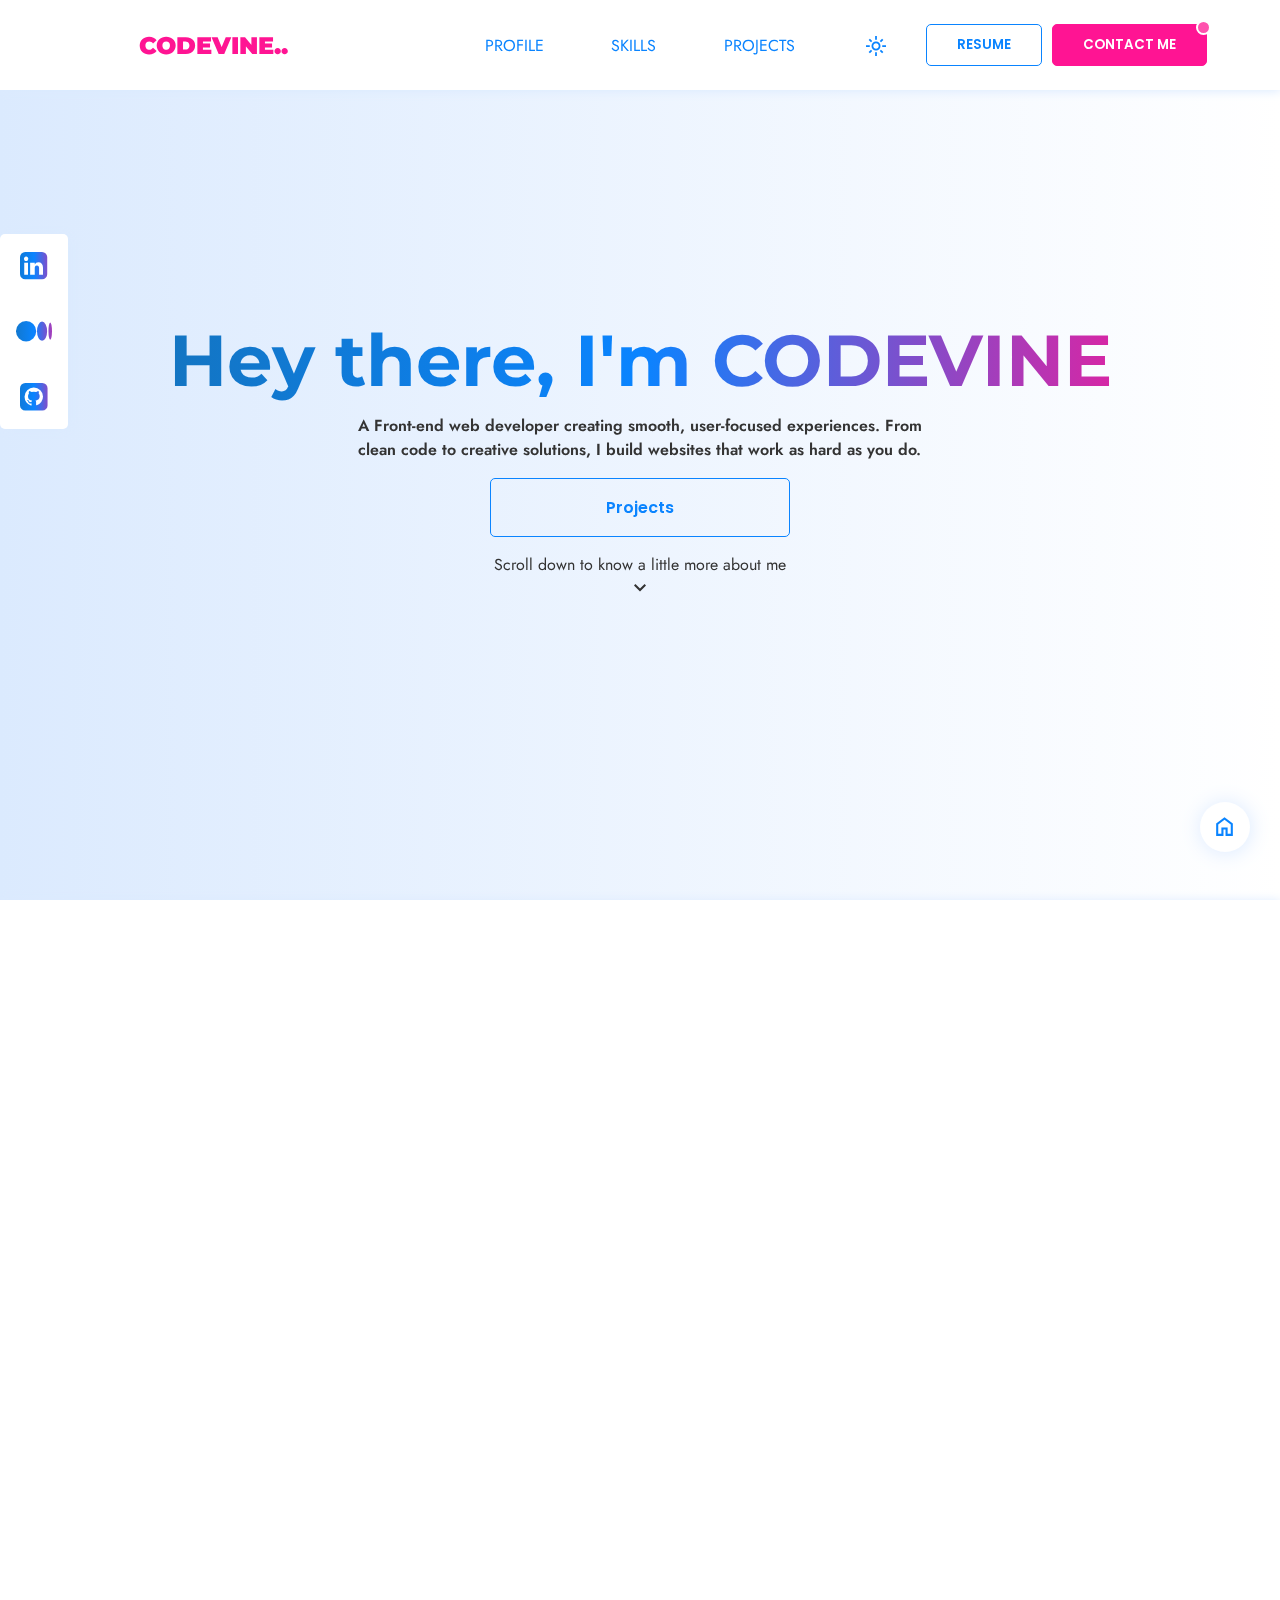
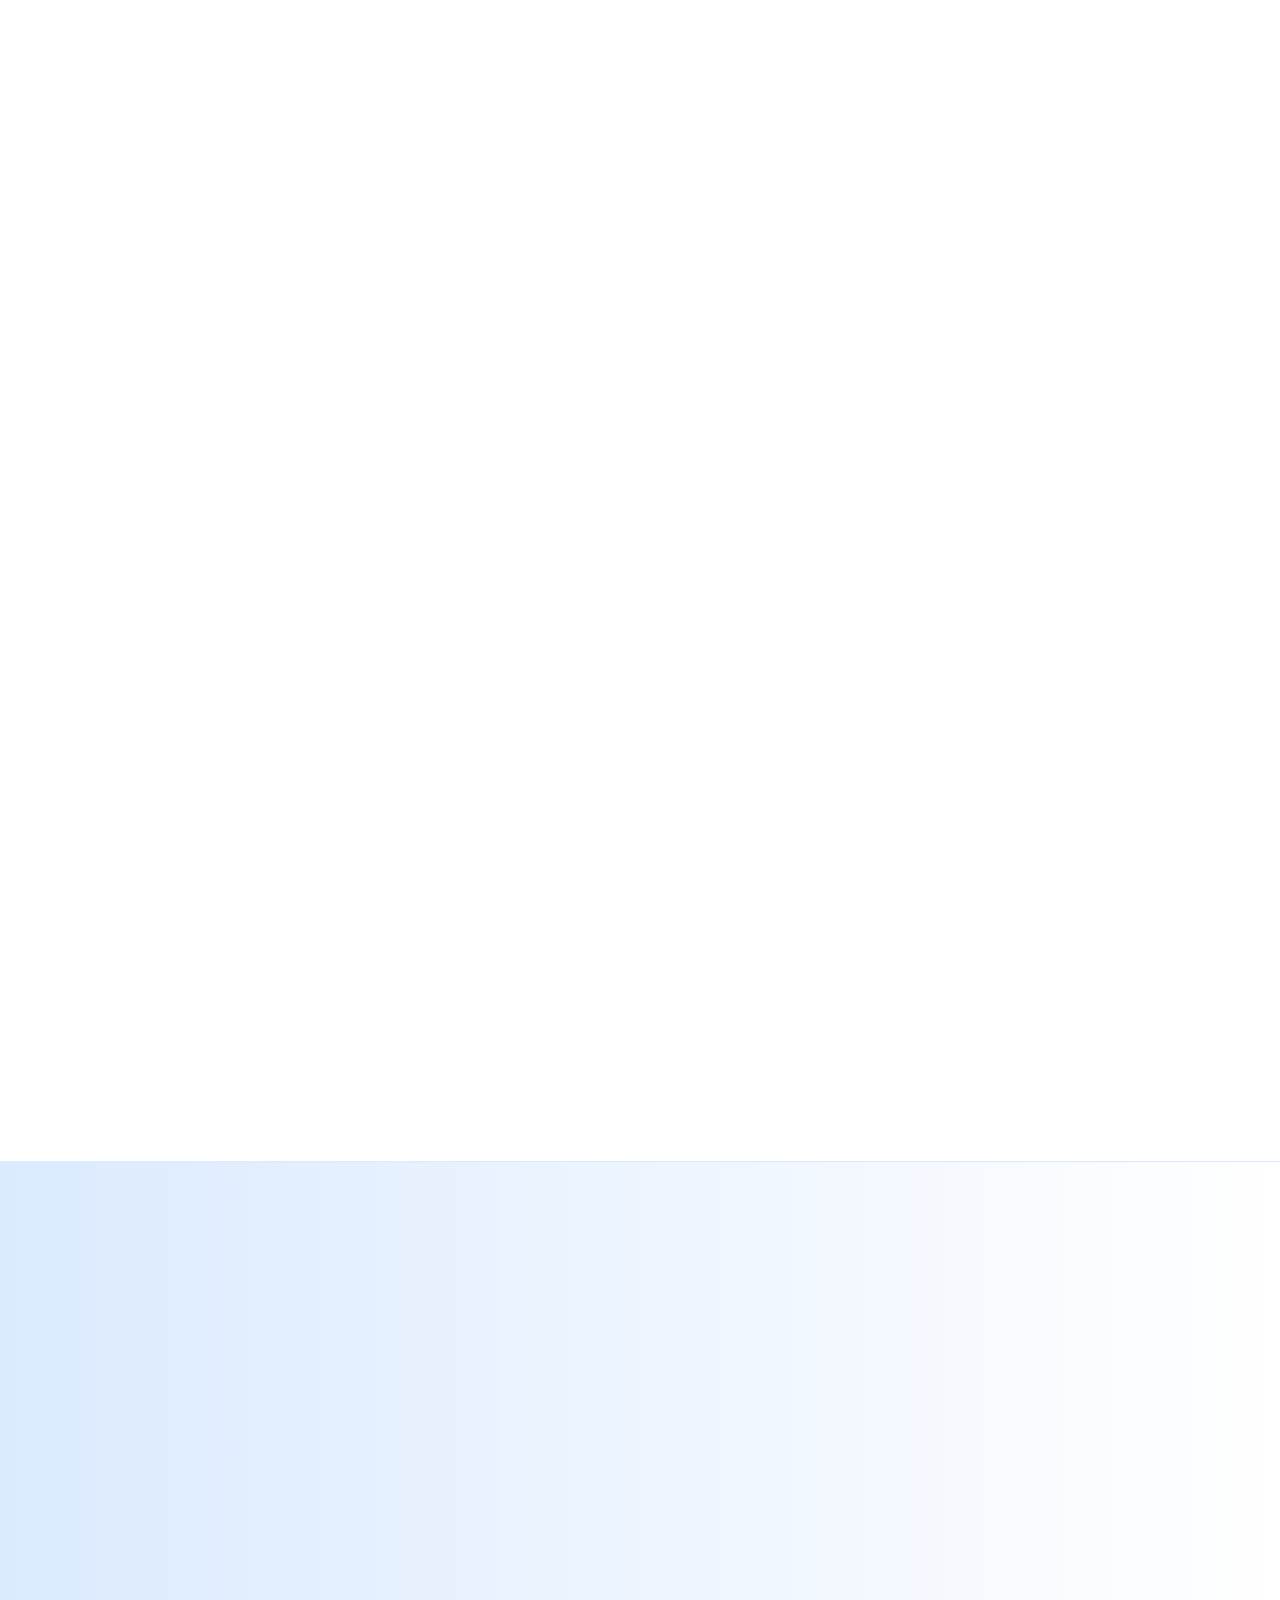
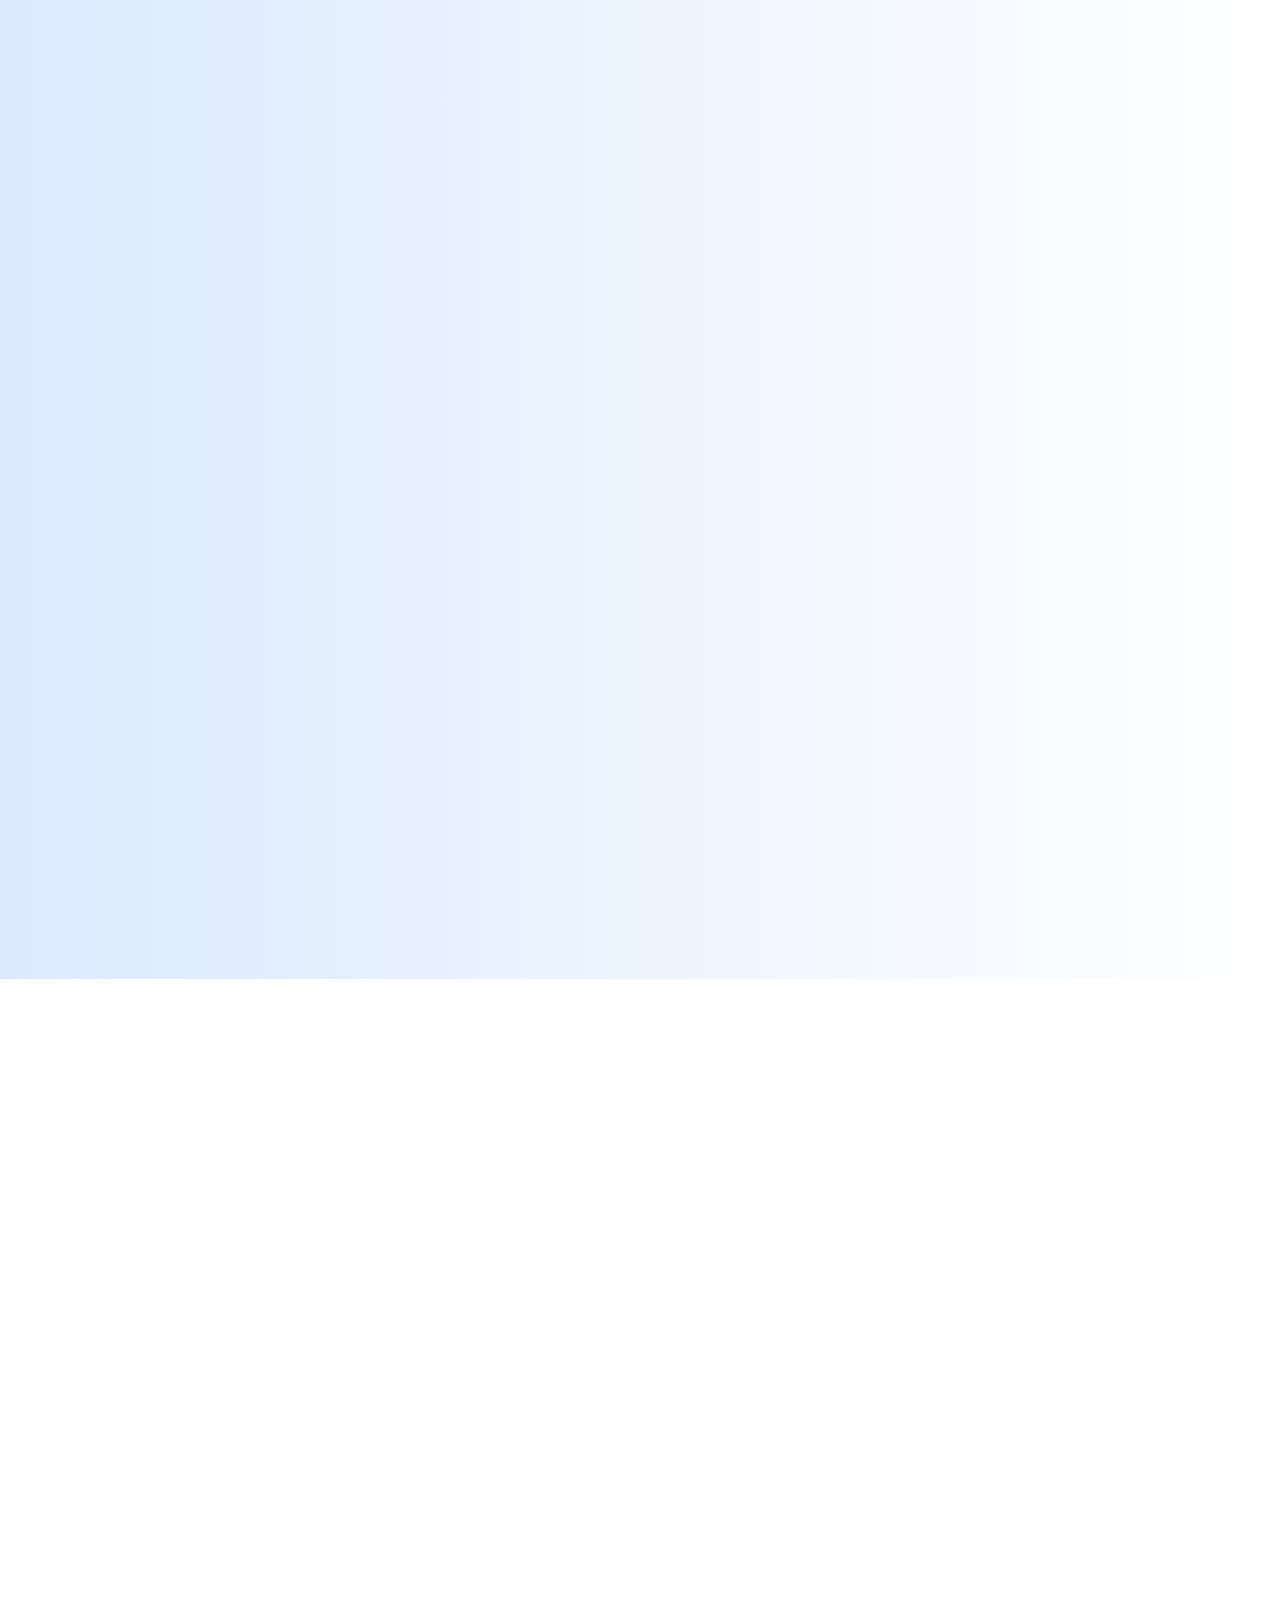
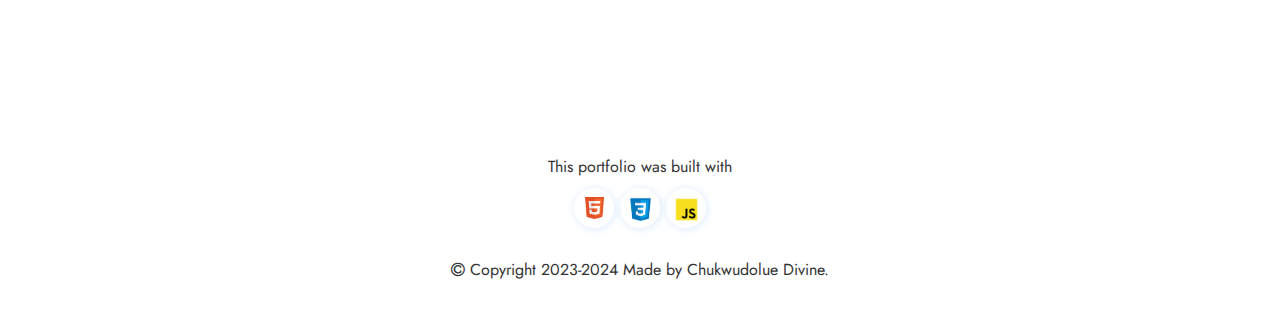
==== commit a867fe63: "about button edit" ====
--- a/index.html
+++ b/index.html
@@ -127,11 +127,11 @@
                     <div class="space"></div>
                     <h1 data-aos="fade-up">Hey there, I'm CODEVINE </h1>
                     <p class="home__subtext" data-aos="fade-up">
-                        A <b>Front-end web developer</b> creating smooth, user-focused experiences.
+                        A Front-end web developer creating smooth, user-focused experiences.
                         From clean code to creative solutions, I build websites that work as hard as you do.
                     </p>
                     <div class="call-to-action" data-aos="fade-up">
-                            <a href="#portfolio"><button>Projects</button></a>
+                        <a href="#portfolio"><button>Projects</button></a>
                     </div>
                     <div class="scroll-down" data-aos="fade-up">
                         <p>Scroll down to know a little more about me</p>
@@ -147,30 +147,29 @@
                 </div>
             </div>
         </section>
-    <!-- </home>  -->
+        <!-- </home>  -->
 
         <!-- <about> -->
         <section id="about">
-            <div class="left-about">
+            <div class="about__content">
                 <h3 data-aos="fade-up">Meet the Developer</h3>
-                <div class="write-up-container" data-aos="fade-up" data-aos-delay="100">
-                    <div class="write-up">
+                <div class="about__content-writeup" data-aos="fade-up">
+                    <div>
                         <p>
                             <span>
-                                As a <span class="mytitle">Front-End Developer</span>, I specialize in creating websites
+                                As a <b>Front-End Developer</b>, I specialize in creating websites
                                 that go above and beyond—crafting user-friendly, scalable, and responsive UIs that truly
                                 stand out.
-                                Explore my work in the <a href="#portfolio" class="call-to-action-btn">projects</a>
+                                Explore my work in the <a href="#portfolio"><b>projects</b></a>
                                 section and let’s build something amazing together.
                             </span>
                             <span>
                                 I share insights from my years of experience in web development to help the dev
                                 community
                                 and connect with like-minded peers.
-                                Follow me on <a data-aos="zoom-in" class="about-links"
+                                Follow me on <a class="about-links"
                                     href="https://www.linkedin.com/in/cdc-codevine">LinkedIn</a> and <a
-                                    data-aos="zoom-in" class="about-links"
-                                    href="https://medium.com/@divinechukwudolue">Medium</a> for web
+                                    class="about-links" href="https://medium.com/@divinechukwudolue">Medium</a> for web
                                 development and programming content.
                             </span>
                             <span>
@@ -180,22 +179,22 @@
                                 <br>
                                 Make sure to
                                 <div class="about-contact">
-                                    <a data-aos="zoom-in"
-                                        href="https://drive.google.com/file/d/1IGYtmWj_dx_okKOm1bssahTwgXpe2mk9/view"><button>
+                                    <a href="#contact"><button>
                                             Contact Me</button></a>
                                 </div>
+                                <!-- https://drive.google.com/file/d/1IGYtmWj_dx_okKOm1bssahTwgXpe2mk9/view -->
                             </span>
                         </p>
                     </div>
-                    <div class="myimage">
+                    <div class="about__image">
                         <img src="IMAGES/20250219_090343.jpg" alt="My profile picture">
                     </div>
                 </div>
             </div>
         </section>
-        <!-- </about section> -->
-
-        <!-- <projects section> -->
+        <!-- </about> -->
+
+        <!-- <projects> -->
         <section id="portfolio">
             <div class="projects">
                 <div class="project-heading">
@@ -392,7 +391,7 @@
                 </div>
             </dialog>
         </section>
-        <!--</projects section> -->
+        <!--</projects> -->
 
         <!-- <services section> -->
         <section id="services">
@@ -511,6 +510,7 @@
                             </div>
                         </div>
                         <p class="sub-text">Get in touch, and together, let's bring your ideas to life!</p>
+                        <!-- <button><a href="https://codevine.substack.com/subscribe">Subscribe</a></button> -->
                     </div>
                     <div class="contact-field_form">
                         <fieldset class="fieldset" data-aos="fade-up">
--- a/style.css
+++ b/style.css
@@ -326,7 +326,7 @@
 
 .home__content {
   text-align: center;
-  height: 100dvh;
+  height: 100svh;
   width: 100%;
   display: grid;
   place-content: center;
@@ -361,6 +361,7 @@
   line-height: 1.5;
   font-size: var(--font-size-p);
   margin: auto;
+  font-weight: 600;
   text-wrap: balance;
 }
 
@@ -378,7 +379,7 @@
   width: 100%;
   background: transparent;
   border: 1px solid var(--blue-text);
-  padding: 10px;
+  padding: 1rem;
   color: var(--blue-text);
   border-radius: 5px;
   font-size: var(--font-size-p);
@@ -519,17 +520,13 @@
 /* END OF HOME STYLING */
 
 /* ABOUT STYLING */
-.left-about {
+.about__content {
   background: var(--primary-color);
   box-shadow: var(--box-shadow);
   padding-block: 5%;
 }
 
-.left-about :is(.h3-hidden, .p-hidden, .project-heading) {
-  overflow: hidden;
-}
-
-.left-about h3 {
+.about__content h3 {
   margin: 1rem 0 5rem 0;
   text-align: center;
   color: var(--blue-text);
@@ -537,7 +534,7 @@
   font-size: var(--font-size-h3);
 }
 
-.left-about img {
+.about__content img {
   width: 100%;
   height: 250px;
   object-fit: cover;
@@ -545,7 +542,7 @@
   border-radius: 10px;
 }
 
-.myimage {
+.about__image {
   width: 300px;
   overflow: hidden;
   padding: 20px;
@@ -558,31 +555,24 @@
   ;
 }
 
-.mytitle {
-  text-align: center;
-  font-family: var(--font-body);
-  font-weight: 600;
-  color: var(--tab-color);
-}
-
-.left-about p {
+.about__content p {
   font-size: 12px;
   font-size: var(--font-size-p);
 }
 
-.left-about p a,
-.left-about p .about-links {
+.about__content p a,
+.about__content p .about-links {
   color: var(--tab-color);
   font-weight: bold;
   text-decoration: none;
 }
 
-.left-about p .about-links {
+.about__content p .about-links {
   color: var(--blue-text);
   text-decoration: underline;
 }
 
-.left-about p:not(.mytitle) {
+.about__content p {
   padding: 0 5px;
   white-space: inherit;
   color: var(--tab-color);
@@ -594,18 +584,21 @@
   margin-bottom: 30px;
 }
 
-.left-about p span:not(.mytitle, .myimage) {
+.about__content p span:not(.about__image) {
   display: block;
   margin-bottom: 5px;
 }
 
-.write-up-container {
+.about__content-writeup {
   display: grid;
   grid-template-columns: 1fr 0.5fr;
   gap: 2rem;
   width: min(93%, 1200px);
   margin: auto;
 }
+.about__content-writeup b{
+  color: var(--tab-color);
+}
 
 .about-contact {
   width: 40%;
@@ -615,7 +608,7 @@
 .about-contact button {
   background: var(--primary-color);
   font-weight: 600;
-  padding: 10px 5px;
+  padding: 1rem;
   width: 100%;
   border-radius: 5px;
   font-size: var(--font-size-p);
@@ -689,10 +682,6 @@
 
 .card-img {
   transition: 200ms ease-in-out;
-}
-
-.right-info {
- 
 }
 
 .details {
@@ -1305,7 +1294,7 @@
     ;
   }
 
-  .myimage {
+  .about__image {
     width: 285px;
     padding: 20px;
     background: var(--primary-color);
@@ -1368,7 +1357,7 @@
     margin-left: 20px;
   }
 
-  .left-about {
+  .about__content {
     padding-block: 20%;
   }
 
@@ -1439,12 +1428,12 @@
     display: none;
   }
 
-  .write-up-container {
+  .about__content-writeup {
     grid-template-columns: 1fr;
     gap: 0.5rem;
   }
 
-  .myimage {
+  .about__image {
     /* order: 1; */
     display: none;
   }
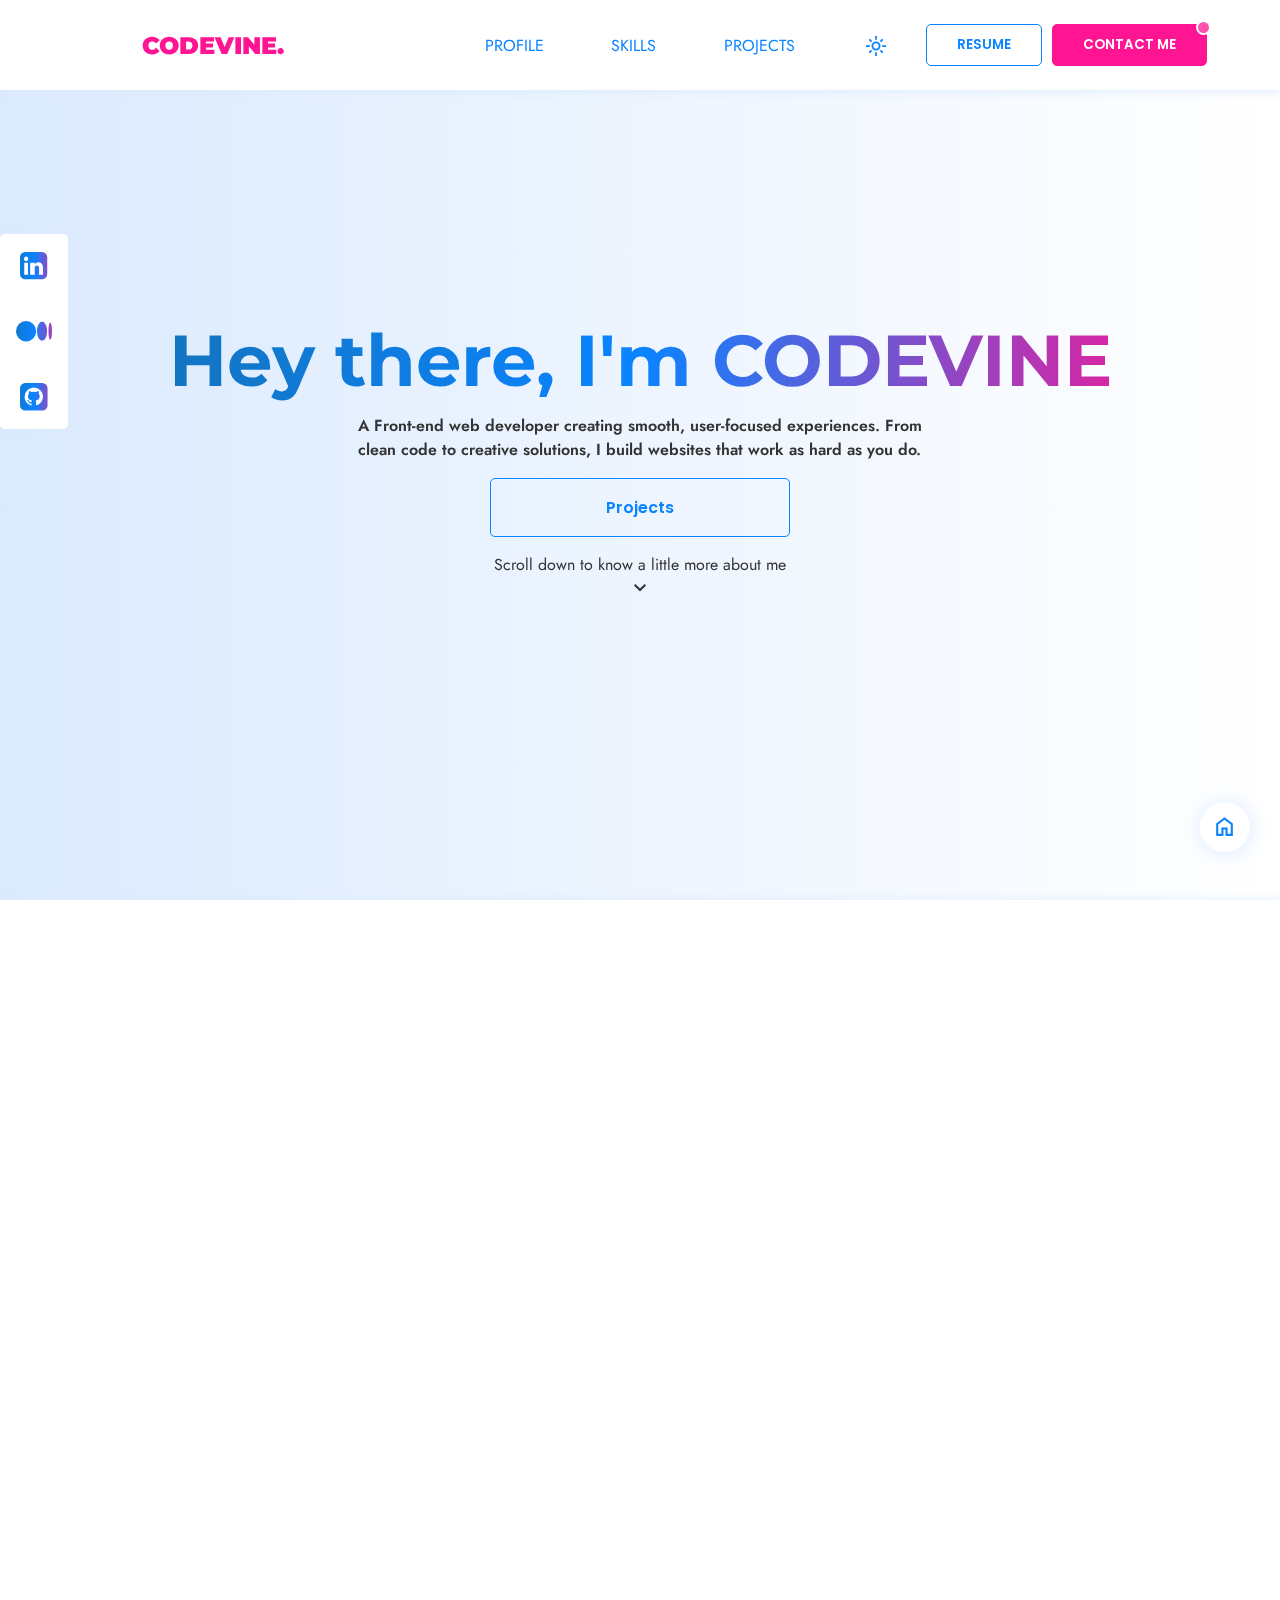
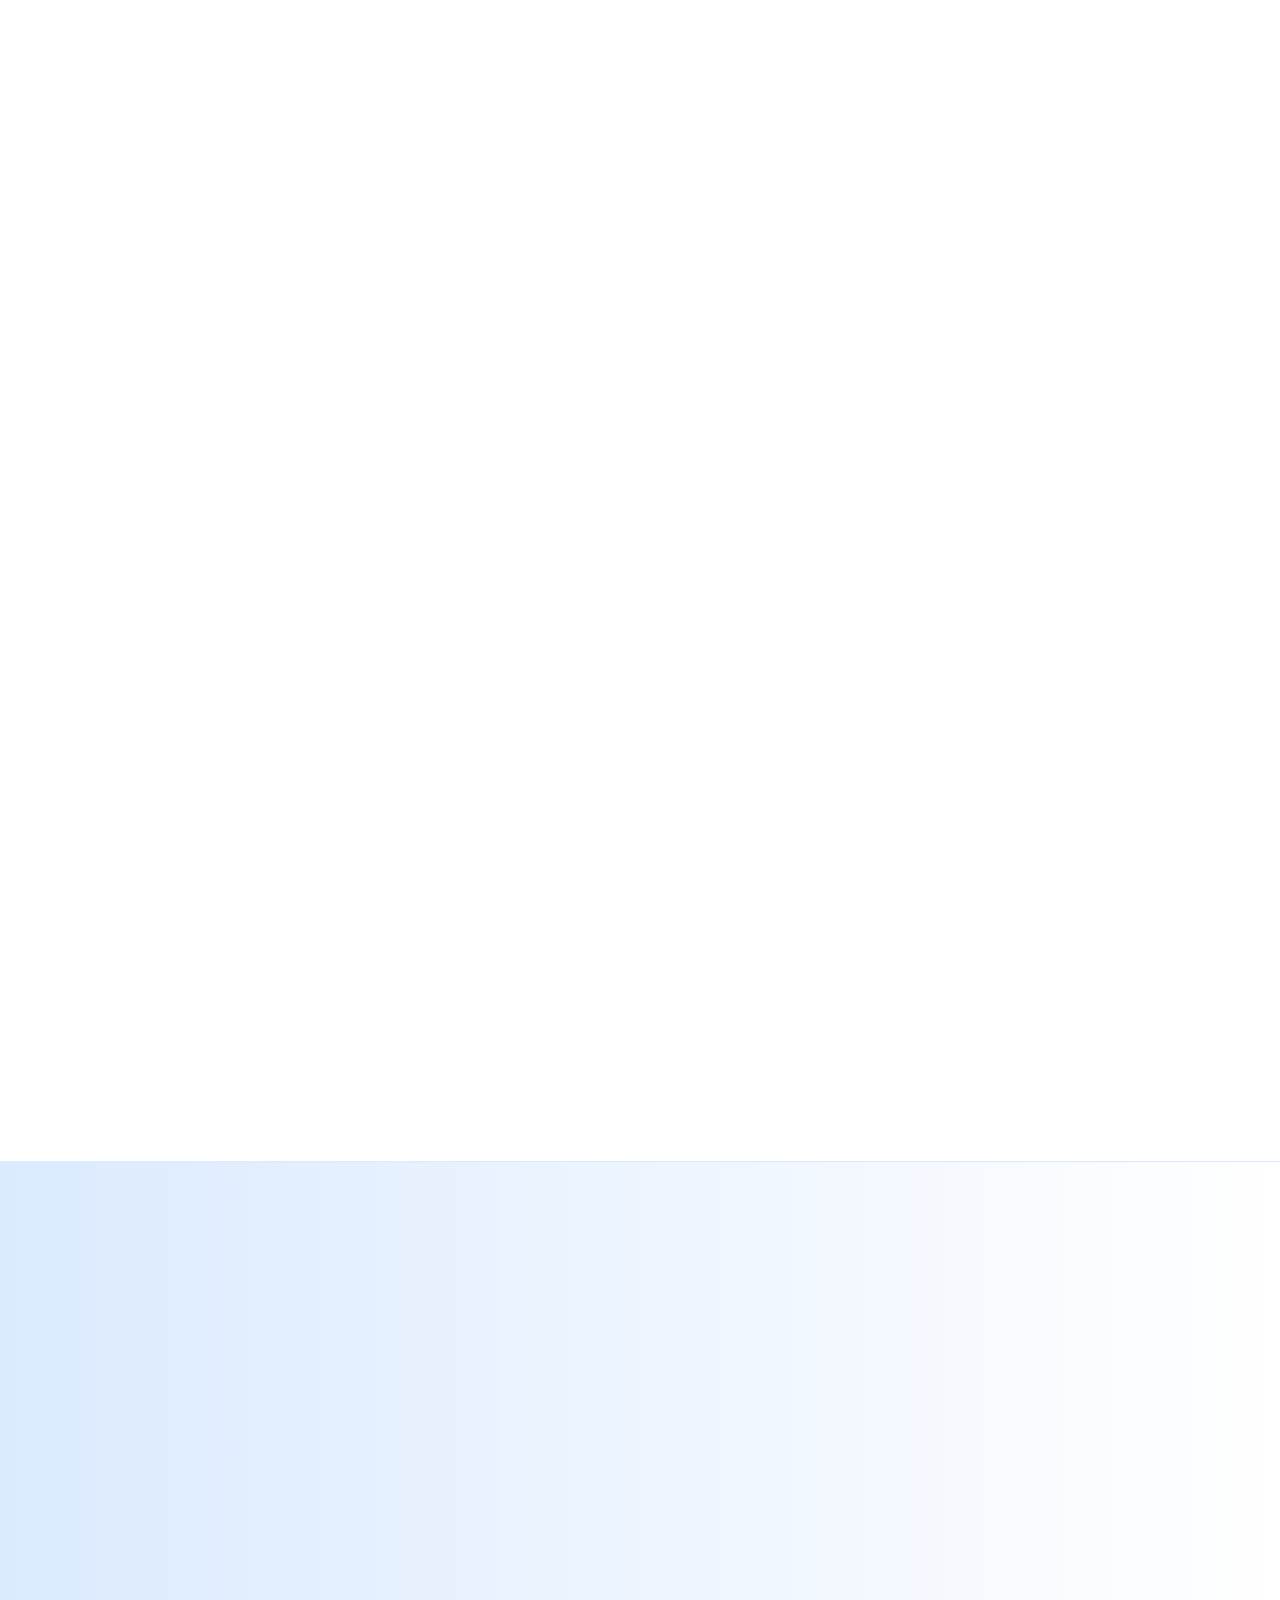
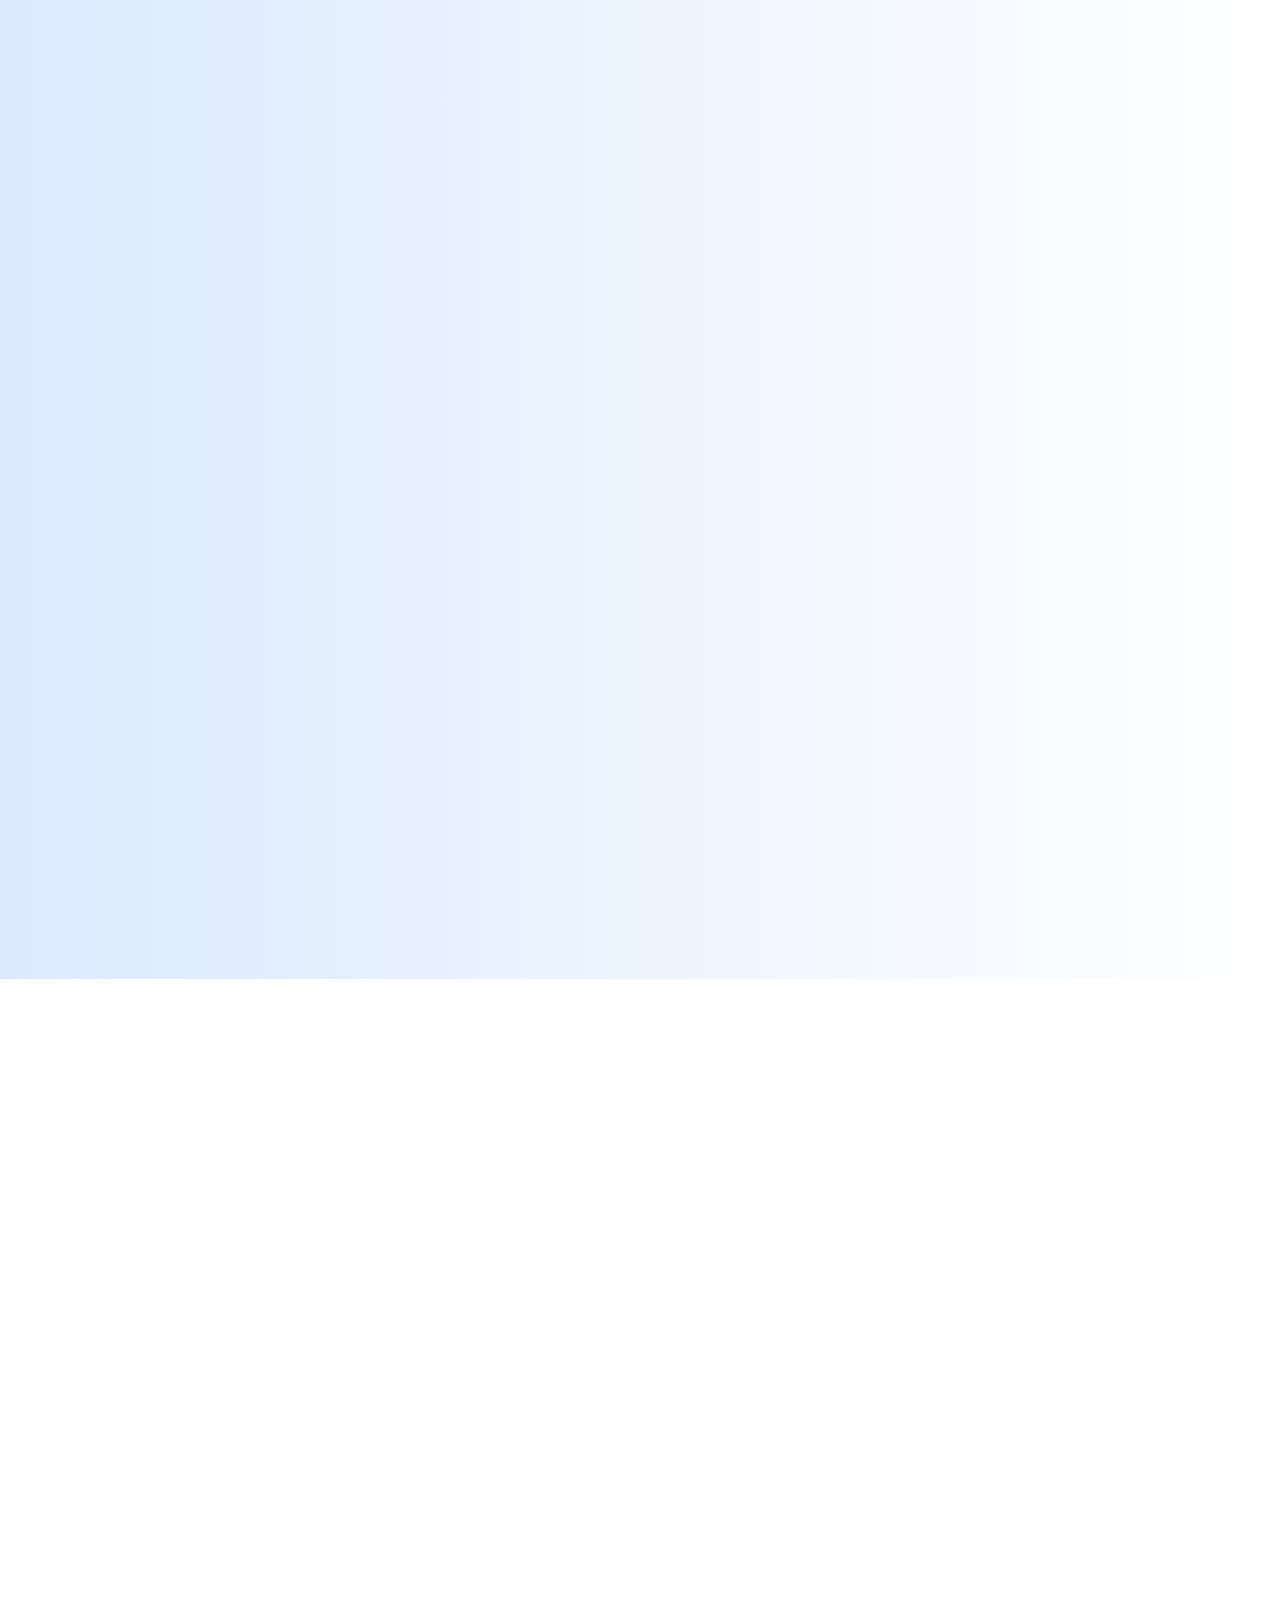
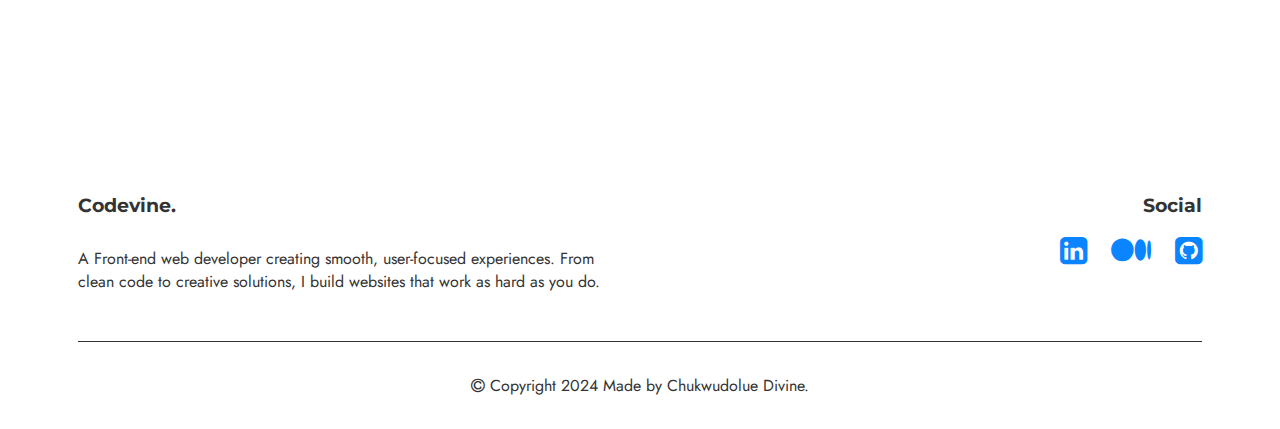
==== commit 0dab6d32: "footer update" ====
--- a/index.html
+++ b/index.html
@@ -51,7 +51,7 @@
         <nav class="navbar" data-aos="fade-down">
             <div class="navbar__container">
                 <div class="navbar__logo">
-                    <p>CODEVINE..</p>
+                    <p>CODEVINE.</p>
                 </div>
                 <div class="theme-toggle">
                     <button id="theme-toggle__btn"><i id="theme-toggle__icon"
@@ -536,22 +536,31 @@
         </section>
         <!-- </contact section> -->
     </main>
-
     <!-- <footer> -->
     <footer>
-        <p style="font-size: 16px;">This portfolio was built with
-        <div class="built-with-icons">
-            <div><img src="IMAGES/pngwing.com__1_-removebg-preview.png" class="small-html" alt="HTML"></div>
-            <div><img src="IMAGES/pngwing.com__2_-removebg-preview.png" alt="CSS"></div>
-            <div><img src="IMAGES/3-removebg-preview (1).png" alt="JavaScript"></div>
-            <!-- <div><img src="IMAGES/gsaplogo.png" class="small-gsap"></div> -->
+        <div class="footer">
+            <div class="footer__container">
+                <div class="footer__content">
+                    <h3>Codevine.</h3>
+                    <P>A Front-end web developer creating smooth, user-focused experiences. From clean code to creative
+                        solutions, I build websites that work as hard as you do. </P>
+                </div>
+                <div class="footer__socials">
+                    <h4>Social</h4>
+                    <a href="https://www.linkedin.com/in/cdc-codevine"><i class="fa fa-linkedin-square"></i></a>
+                    <a href="https://medium.com/@divinechukwudolue"><i class="fa-brands fa-medium mid-icon"></i></a>
+                    <a href="https://github.com/CodeVineDev"><i class="fa fa-github-square"></i></a>
+                </div>
+            </div>
+            <div class="footer__copyright">
+                <p class="copyright"><i class="fa fa-copyright"></i> Copyright 2024 Made by Chukwudolue Divine.
+                </p>
+            </div>
         </div>
-        </p>
-        <p class="copyright"><i class="fa fa-copyright"></i> Copyright 2023-2024 Made by Chukwudolue Divine.
-        </p>
+
+       
     </footer>
     <!-- </footer> -->
-
     <script>
         AOS.init({
             once: true
--- a/style.css
+++ b/style.css
@@ -1242,46 +1242,74 @@
 
 /* FOOTER STYLING */
 footer {
-  padding:4rem 0 2rem 0;
-  /* padding: 10px; */
+  padding: 5rem 3rem 0 3rem;
   width: 100%;
   text-align: center;
-  background-color: var(--primary-color);
-}
-
-footer p {
+  background-color: var(--grad-bg);
+}
+.footer {
+  width: min(95%, 1200px);
+  margin: auto;
+}
+
+.footer__container {
+  border-bottom: 1px solid var(--tab-color);
+  display: grid;
+  grid-template-columns: repeat(2, 1fr);
+  gap: 2rem;
+  padding: 2rem 0;
+}
+
+.footer__content {
+  text-align: left;
+}
+
+.footer__content h3 {
+  font-size: var(--font-size-h3);
+  color: var(--tab-color);
+  font-family: var(--font-head);
+  margin-bottom: 30px;
+}
+
+.footer__content p {
   font-size: var(--font-size-p);
   font-family: var(--font-body);
   color: var(--tab-color);
   font-weight: 400;
-  padding: 10px;
+  margin-bottom: 1rem;
+
+}
+
+.footer__socials {
+  font-size: 2rem;
+  text-align: right;
+}
+
+.footer__socials a {
+  color: var(--blue-text);
+  margin-left: 1rem;
+}
+
+.footer__socials h4 {
+  color: var(--tab-color);
+  margin-bottom: 1rem;
+  font-family: var(--font-head);
+  font-size: var(--font-size-h3);
+}
+
+.footer__copyright {
+  padding: 2rem 1rem;
+}
+
+.footer__copyright p {
+  font-size: var(--font-size-p);
+  color: var(--tab-color);
+  font-family: var(--font-body);
+
 }
 
 .copyright {
   font-size: var(--font-size-special);
-}
-
-.built-with-icons {
-  display: flex;
-  justify-content: center;
-}
-
-.built-with-icons div {
-  margin-inline: 3px;
-  border-radius: 50%;
-  width: 40px;
-  height: 40px;
-  box-shadow: var(--box-shadow);
-}
-
-.built-with-icons .small-html,
-.built-with-icons .small-gsap {
-  width: 19px;
-}
-
-.built-with-icons img {
-  margin-block: 9px;
-  width: 25px;
 }
 
 /* END OF FOOTER STYLING */
@@ -1379,6 +1407,9 @@
 }
 
 @media (max-width: 700px) {
+  footer {
+    padding: 5rem 1rem 0 1rem;
+  }
   .about-contact {
     margin-left: 1rem;
   }
@@ -1406,6 +1437,18 @@
 }
 
 @media (max-width: 992px) {
+  .footer__container {
+    grid-template-columns: 1fr;
+  }
+
+  .footer__socials {
+    text-align: left;
+  }
+
+  .footer__socials a {
+    margin-right: 1rem;
+    margin-left: 0;
+  }
   .service-card:hover p {
     color: var(--tab-color);
   }
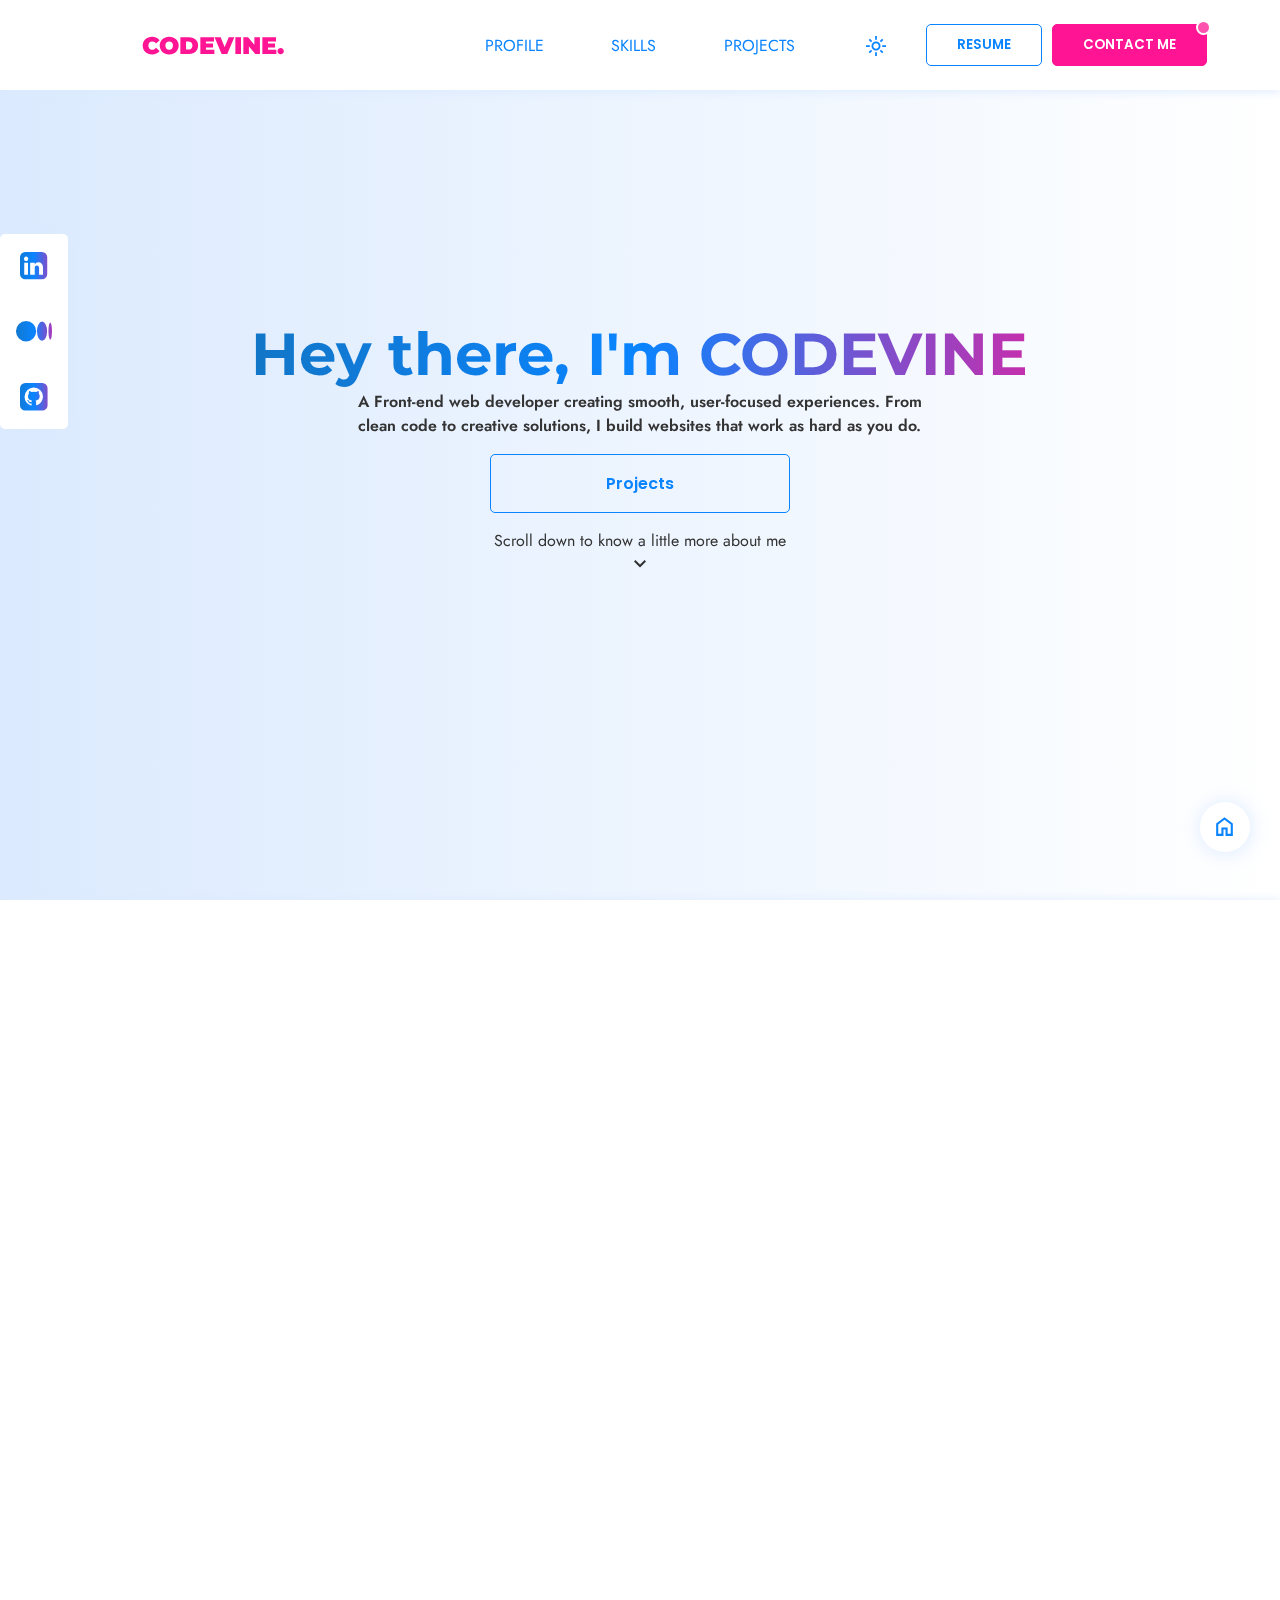
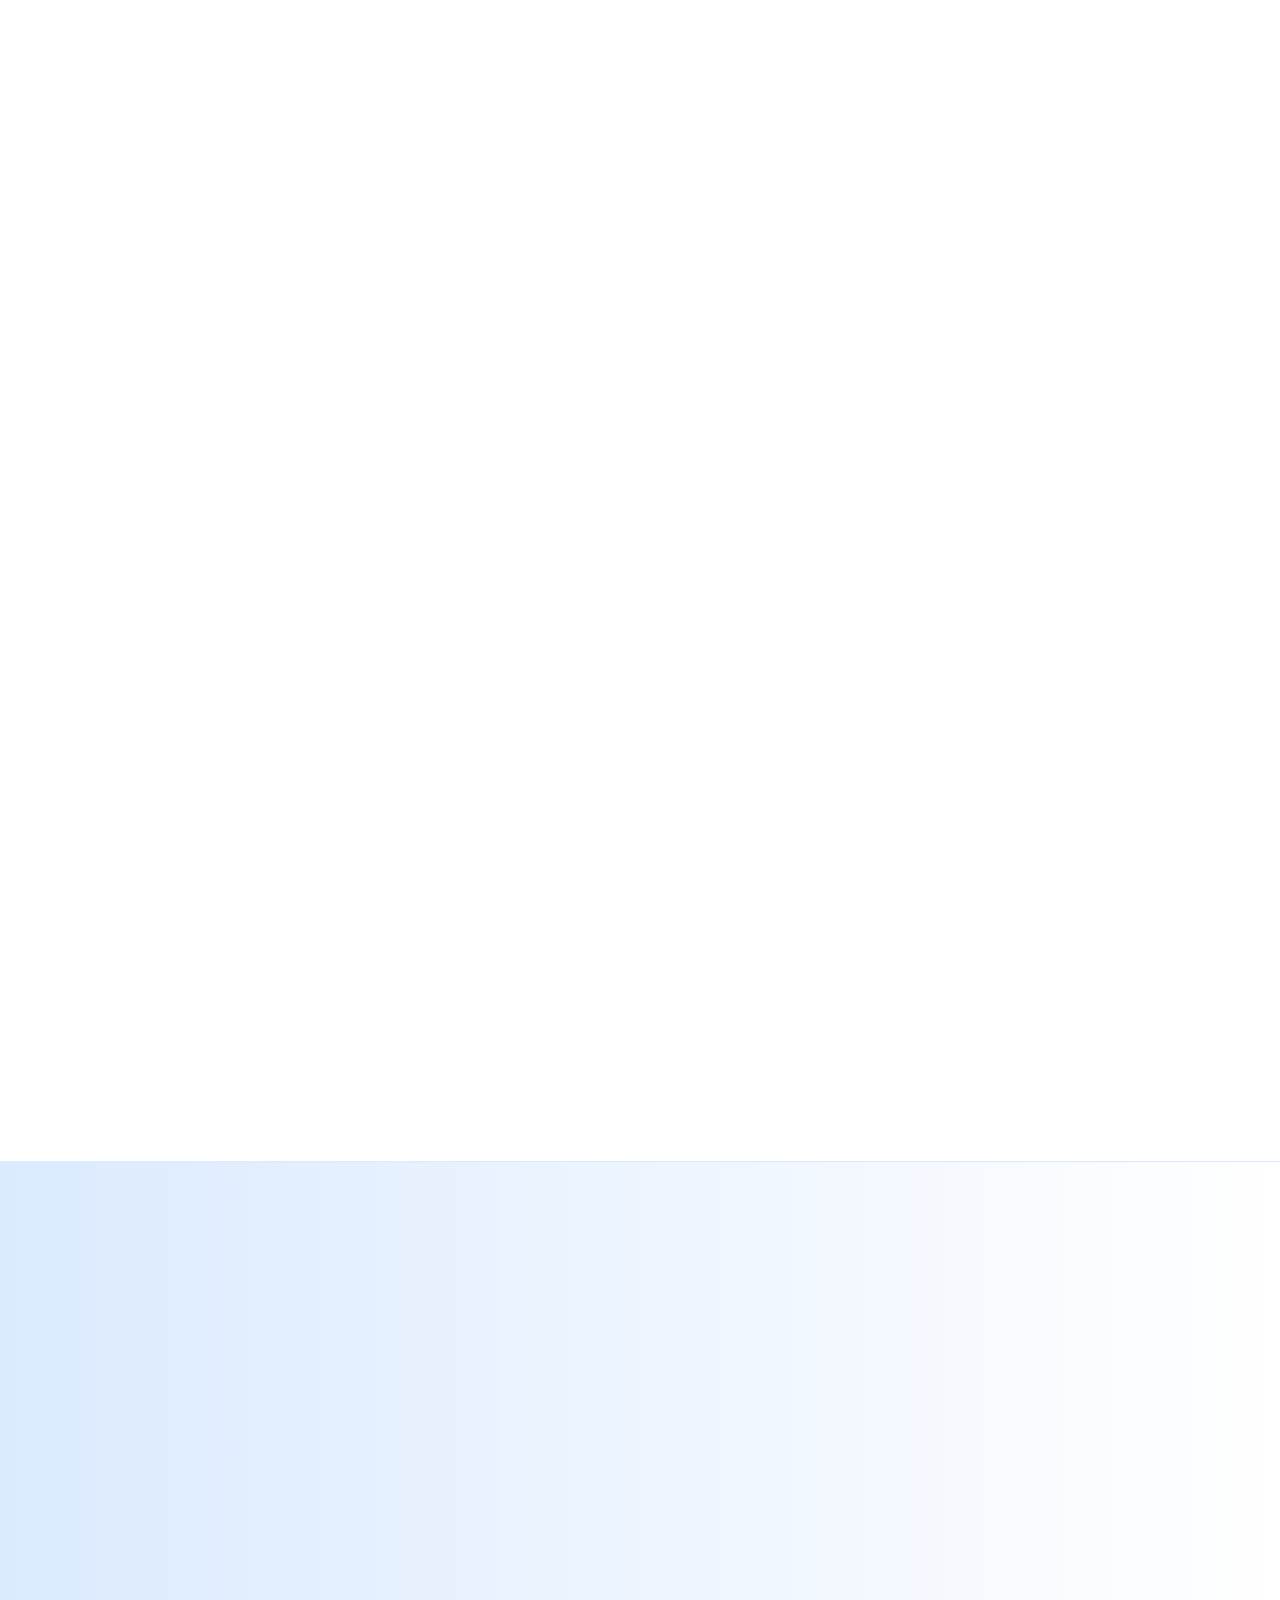
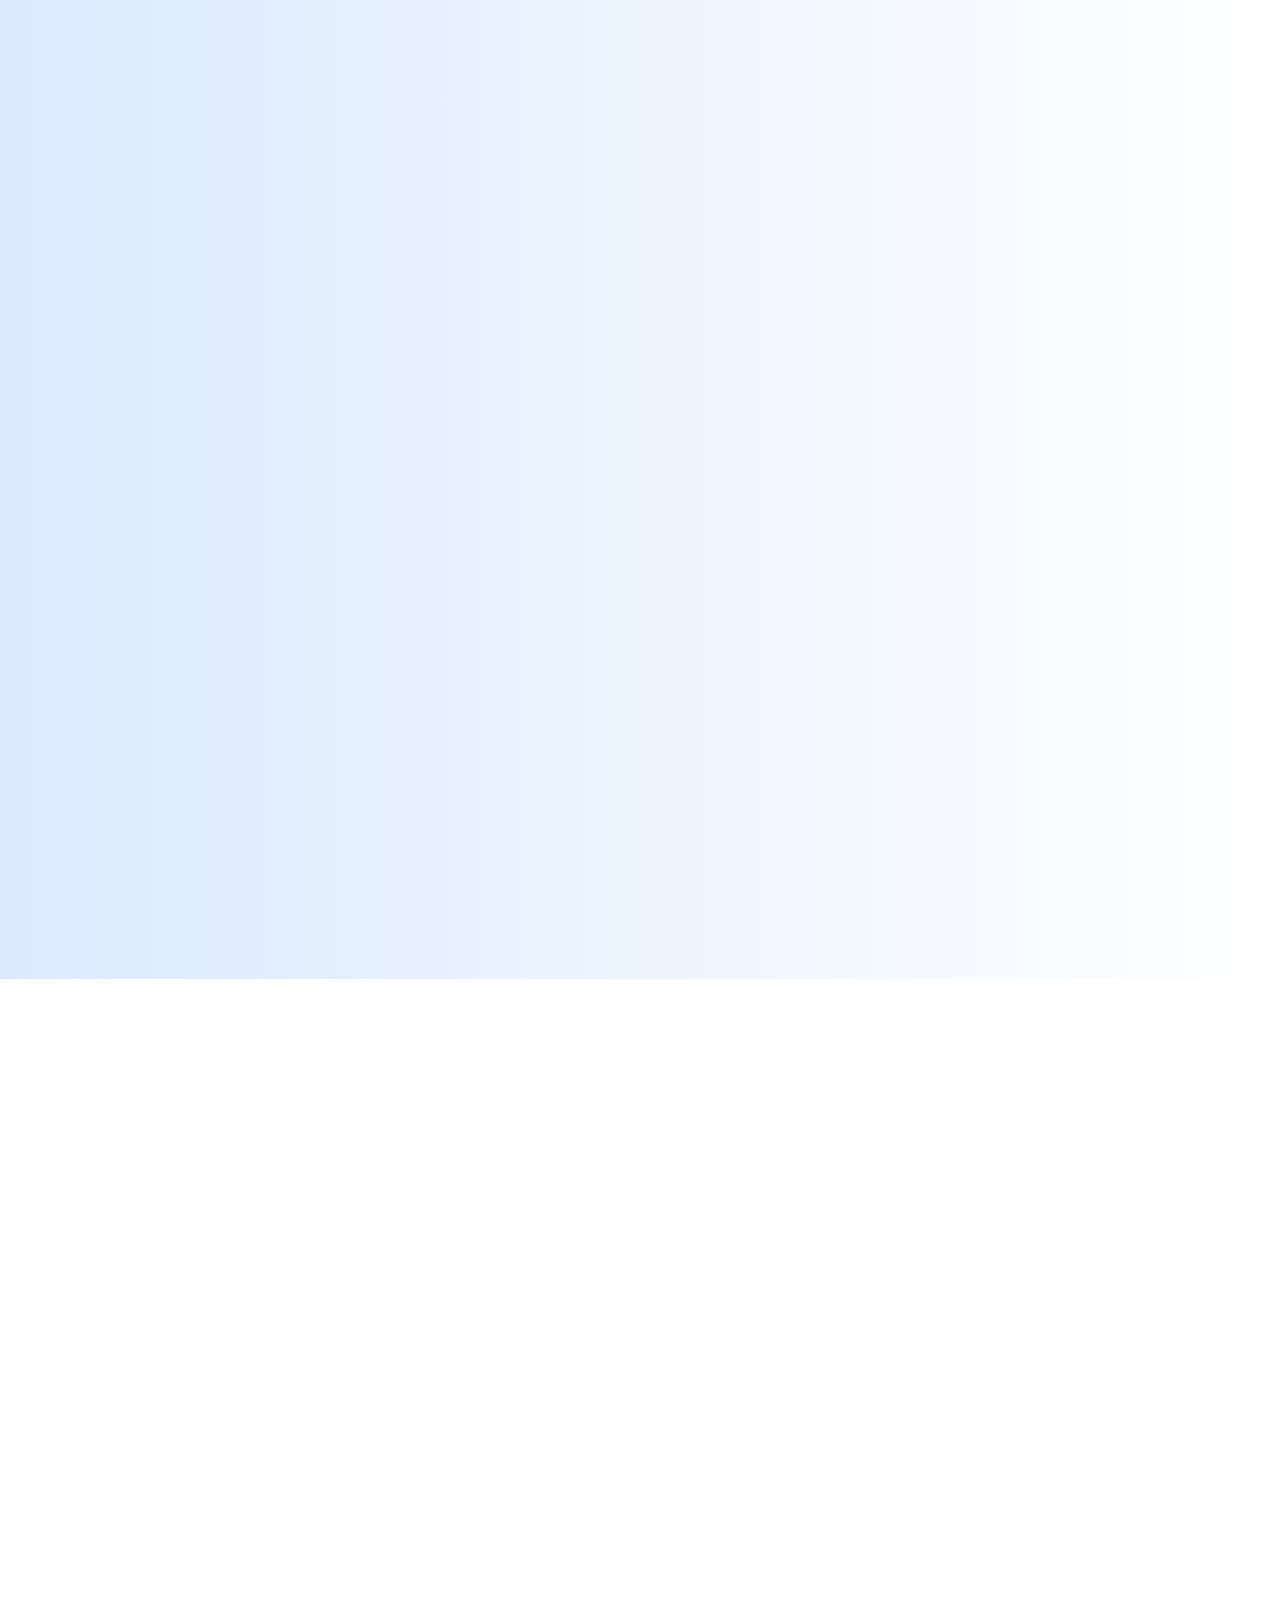
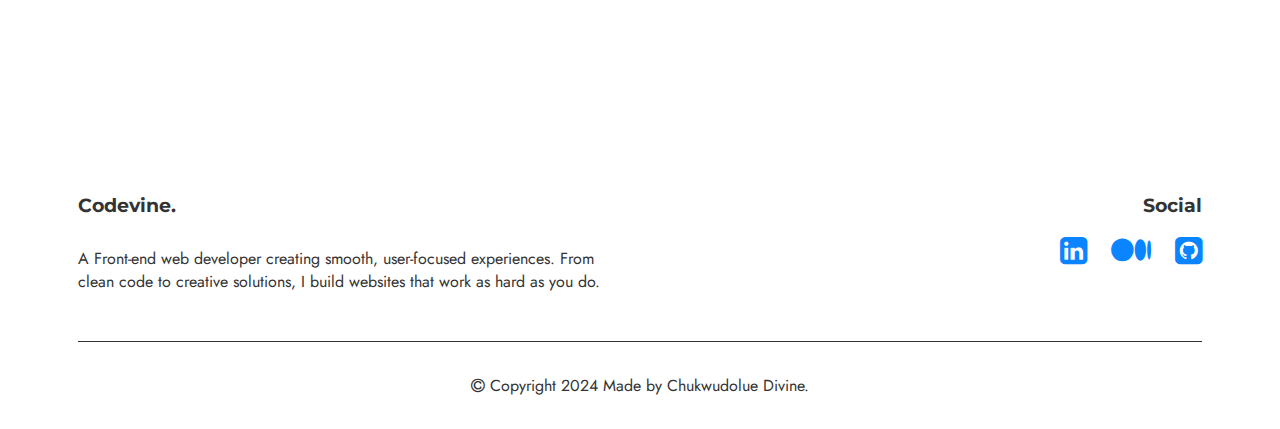
==== commit ca761cbf: "homepage update" ====
--- a/index.html
+++ b/index.html
@@ -124,7 +124,6 @@
             <!-- <home>  -->
             <div>
                 <div class="home__content">
-                    <div class="space"></div>
                     <h1 data-aos="fade-up">Hey there, I'm CODEVINE </h1>
                     <p class="home__subtext" data-aos="fade-up">
                         A Front-end web developer creating smooth, user-focused experiences.
--- a/style.css
+++ b/style.css
@@ -3,7 +3,8 @@
   --font-head: "Montserrat", serif;
   --font-body: "Jost", sans-serif;
   --font-special: "Poppins", sans-serif;
-  --font-size-h1: clamp(2rem, 5vw + 0.5rem, 30rem);
+  --font-size-h1: clamp(1.8rem, 4vw + 0.5rem, 5rem);
+  --font-size-h2:clamp(1.5rem, 3vw + 0.5rem, 4rem);
   --font-size-h3: clamp(0.7rem, 3vw + 0.3rem, 1.2rem);
   --font-size-p: clamp(0.5rem, 2.5vw + 0.3rem, 1rem);
   --font-size-special: clamp(0.3rem, 3vw + 0.3rem, 1rem);
@@ -319,11 +320,6 @@
 }
 
 /*END OF NAVBAR STYLING */
-
-.home-page {
-  position: relative;
-}
-
 .home__content {
   text-align: center;
   height: 100svh;
@@ -332,16 +328,9 @@
   place-content: center;
 }
 
-.space {
-  height: 2px;
-  width: 100%;
-  margin-bottom: 10px;
-}
-
 .home__content h1 {
-  width: 100%;
-  margin: auto;
-  padding: 10px;
+  width: min(90%, 1200px);
+  margin: auto;
   font-size: var(--font-size-h1);
   -webkit-background-clip: text;
   background-clip: text;
@@ -357,7 +346,7 @@
   font-family: var(--font-body);
   font-weight: 400;
   color: var(--tab-color);
-  width: min(95%, 1200px);
+  width: min(90%, 1200px);
   line-height: 1.5;
   font-size: var(--font-size-p);
   margin: auto;
@@ -1359,6 +1348,11 @@
 }
 
 @media (max-width: 500px) {
+  .home__content h1 {
+    font-size: var(--font-size-h2);
+  }
+ 
+  
   .about-contact {
     width: 90%;
   }
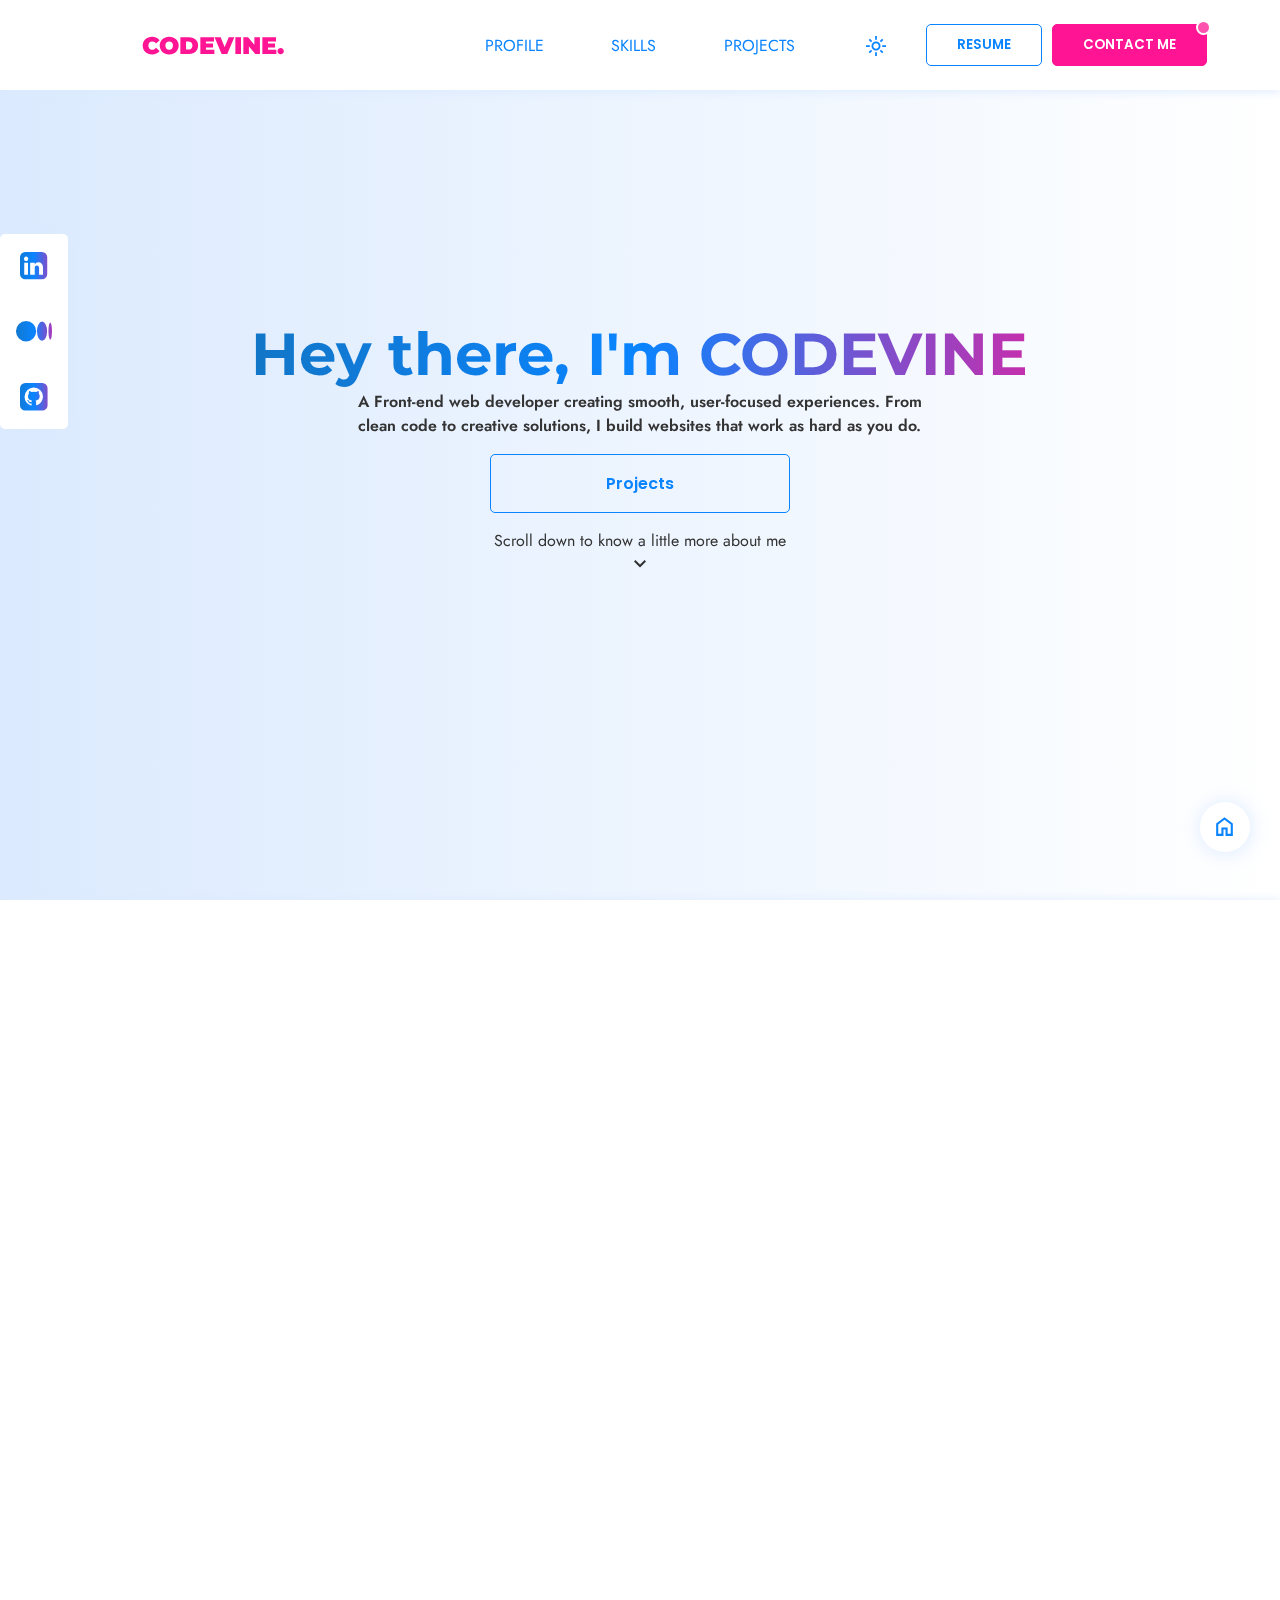
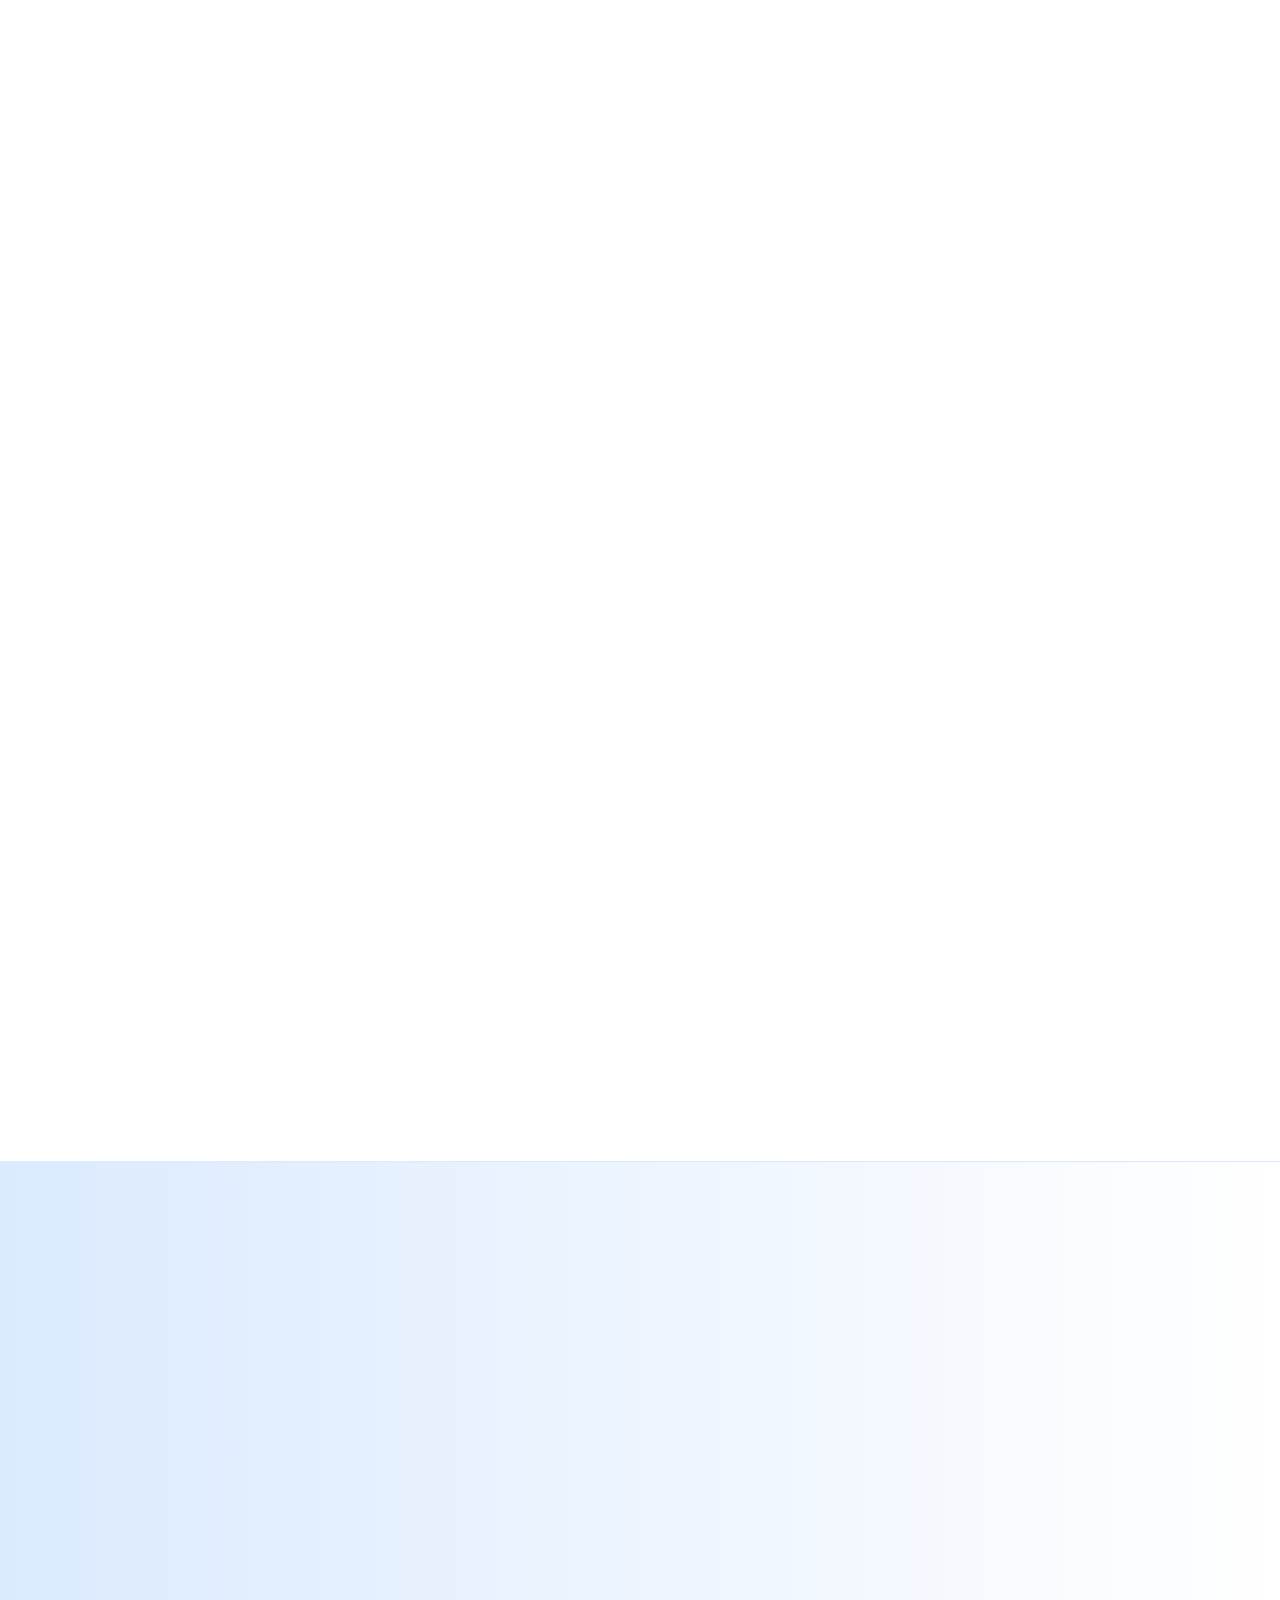
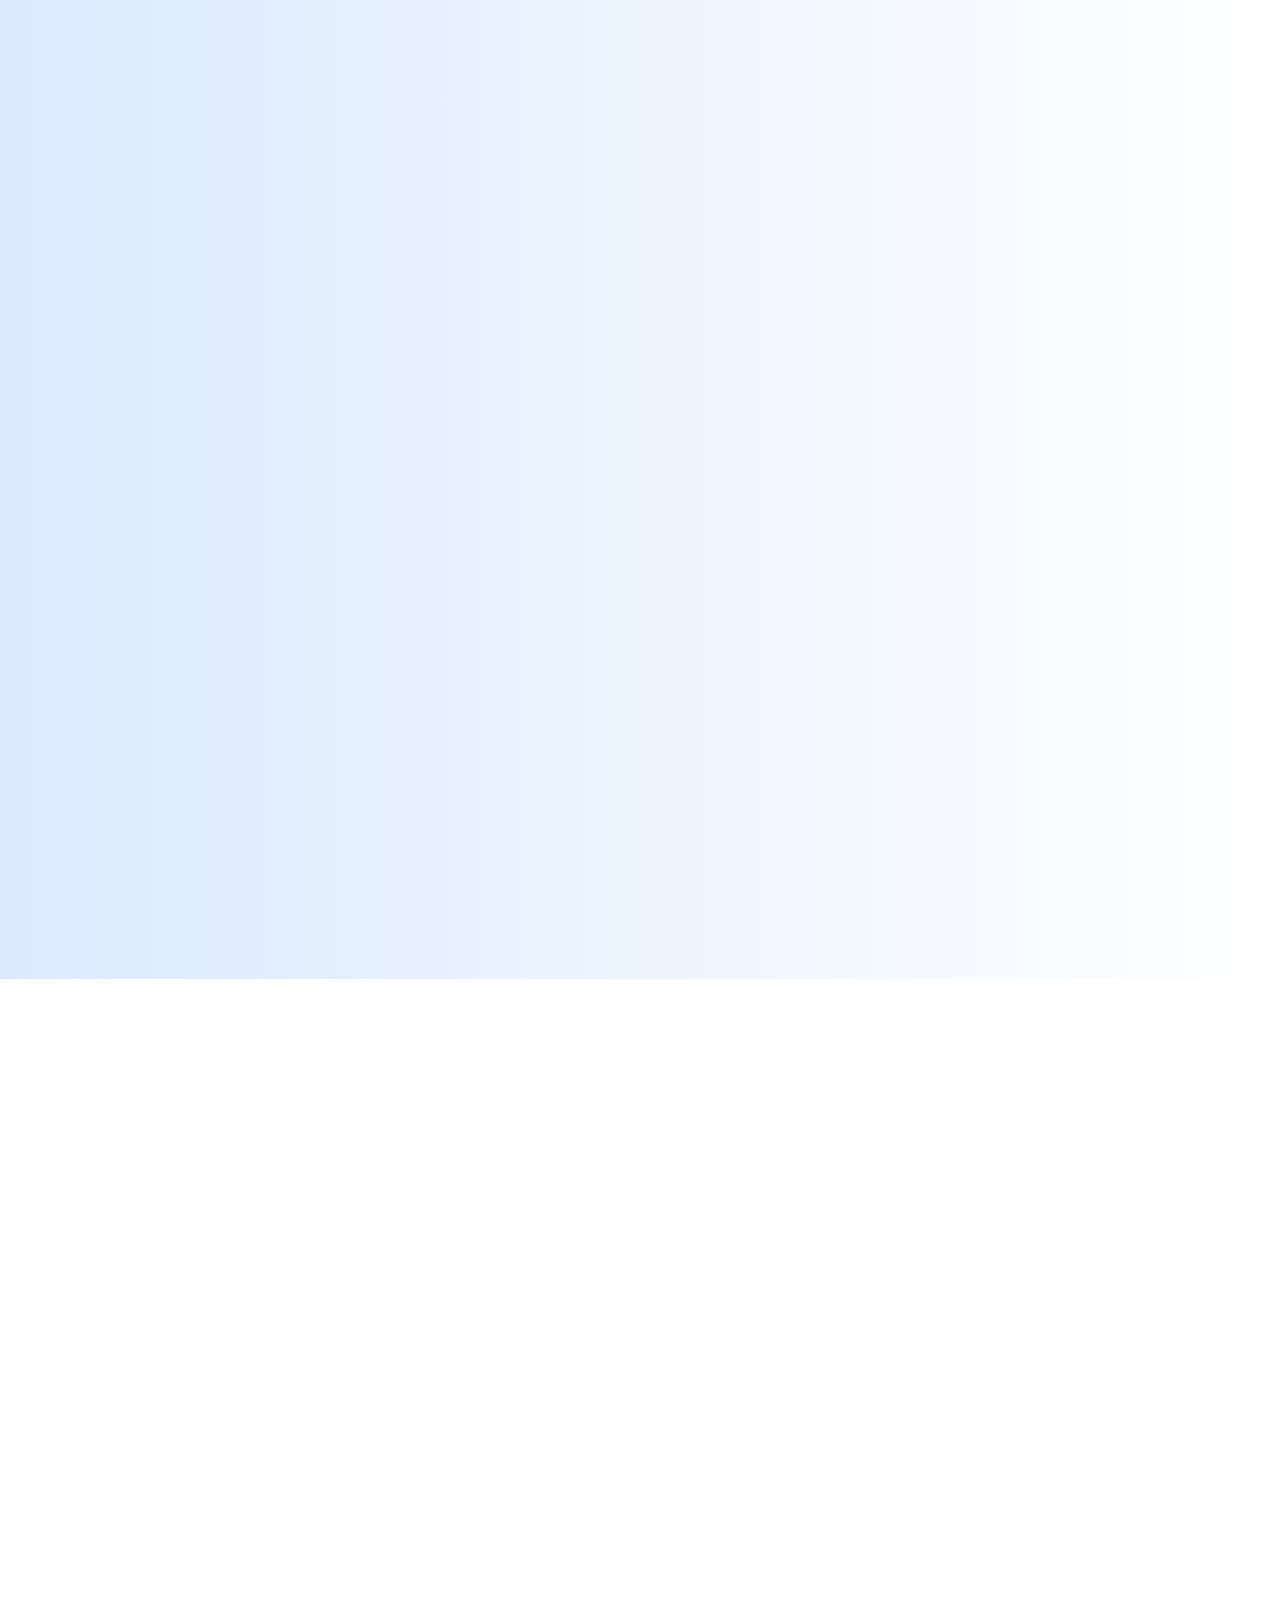
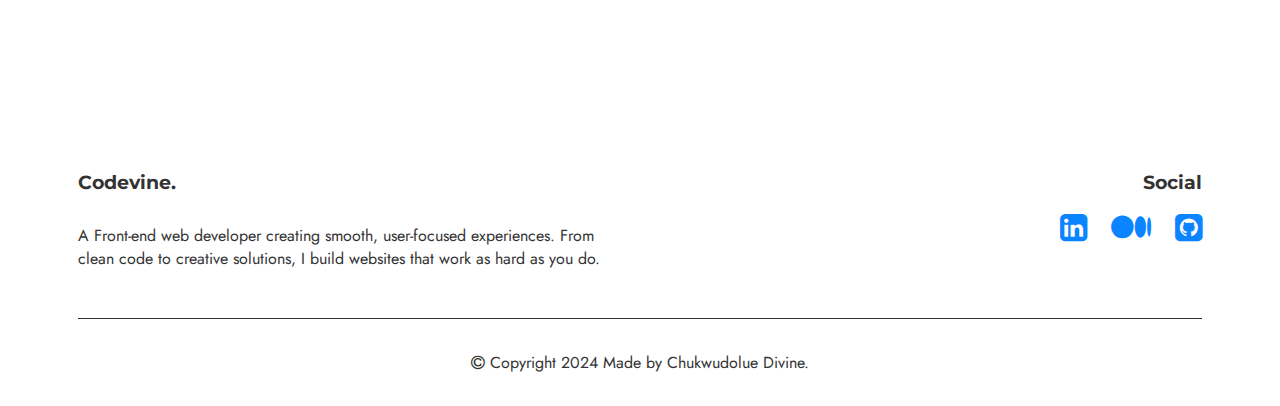
==== commit bb290e14: "migrate to new pc" ====
--- a/index.html
+++ b/index.html
@@ -481,7 +481,6 @@
         <section id="contact">
             <div class="contact-sec">
                 <h3 data-aos="fade-up">Hire Me!</h3>
-                <h4 class="sub-head" data-aos="fade-up">Together, let's realize your vision!</h4>
                 <div class="contact-field">
                     <div class="contact-field_write-up" data-aos="fade-up">
                         <p class="sub-text">Do you have a project in mind or need help creating something remarkable?
@@ -499,7 +498,7 @@
                         </ul>
                         <div class="contact-socials">
                             <span><i class="fa fa-envelope-o"></i><a
-                                    href="mailto:codevine2023@gmail.com">codevine2023@gmail.com</a></span>
+                                    href="mailto:codevine2023@gmail.com"> codevine2023@gmail.com</a></span>
                             <div>
                                 <a href="https://www.linkedin.com/in/cdc-codevine"><i
                                         class="fa fa-linkedin-square"></i></a>
--- a/style.css
+++ b/style.css
@@ -1107,14 +1107,6 @@
   margin-right: 0.5rem;
 }
 
-.contact-sec .sub-head {
-  color: var(--tab-color);
-  font-family: var(--font-body);
-  font-weight: 600;
-  text-align: center;
-  font-size: var(--font-size-p);
-}
-
 .contact-sec .sub-text {
   color: var(--tab-color);
   font-family: var(--font-body);
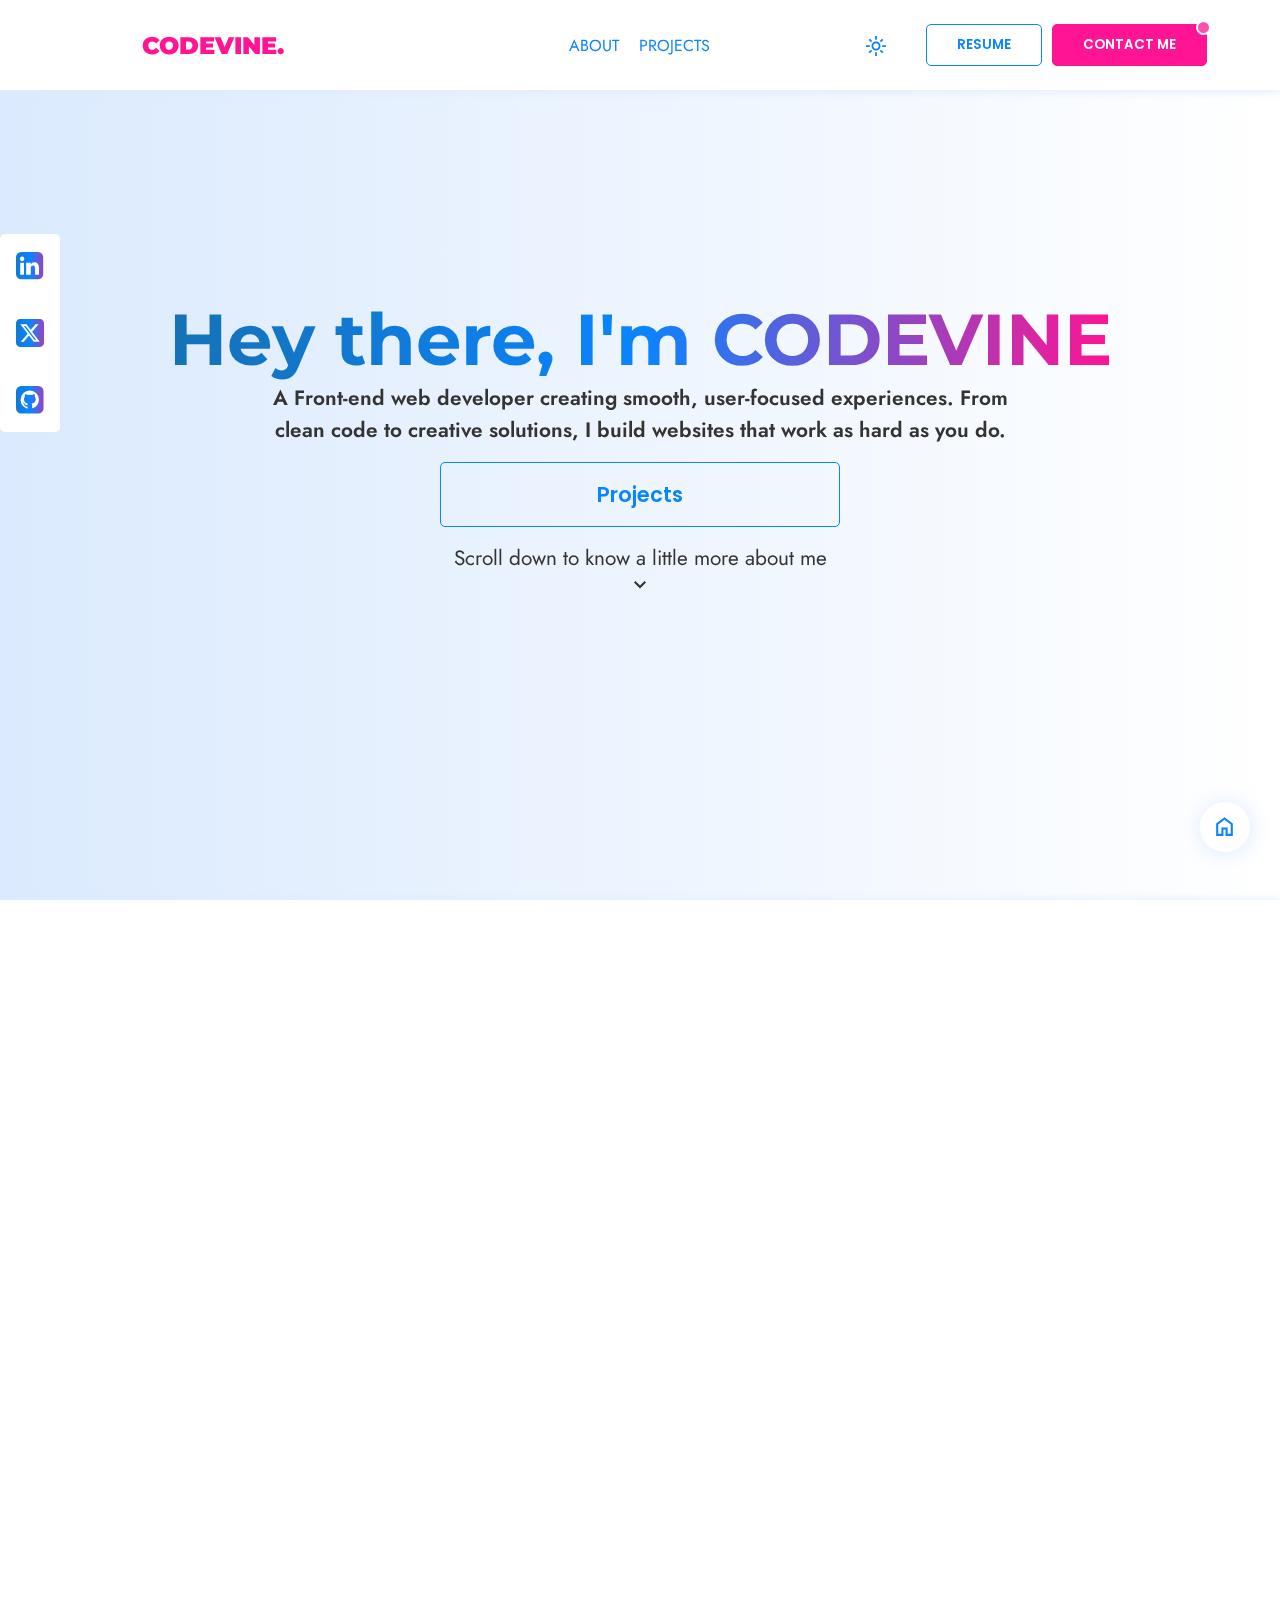
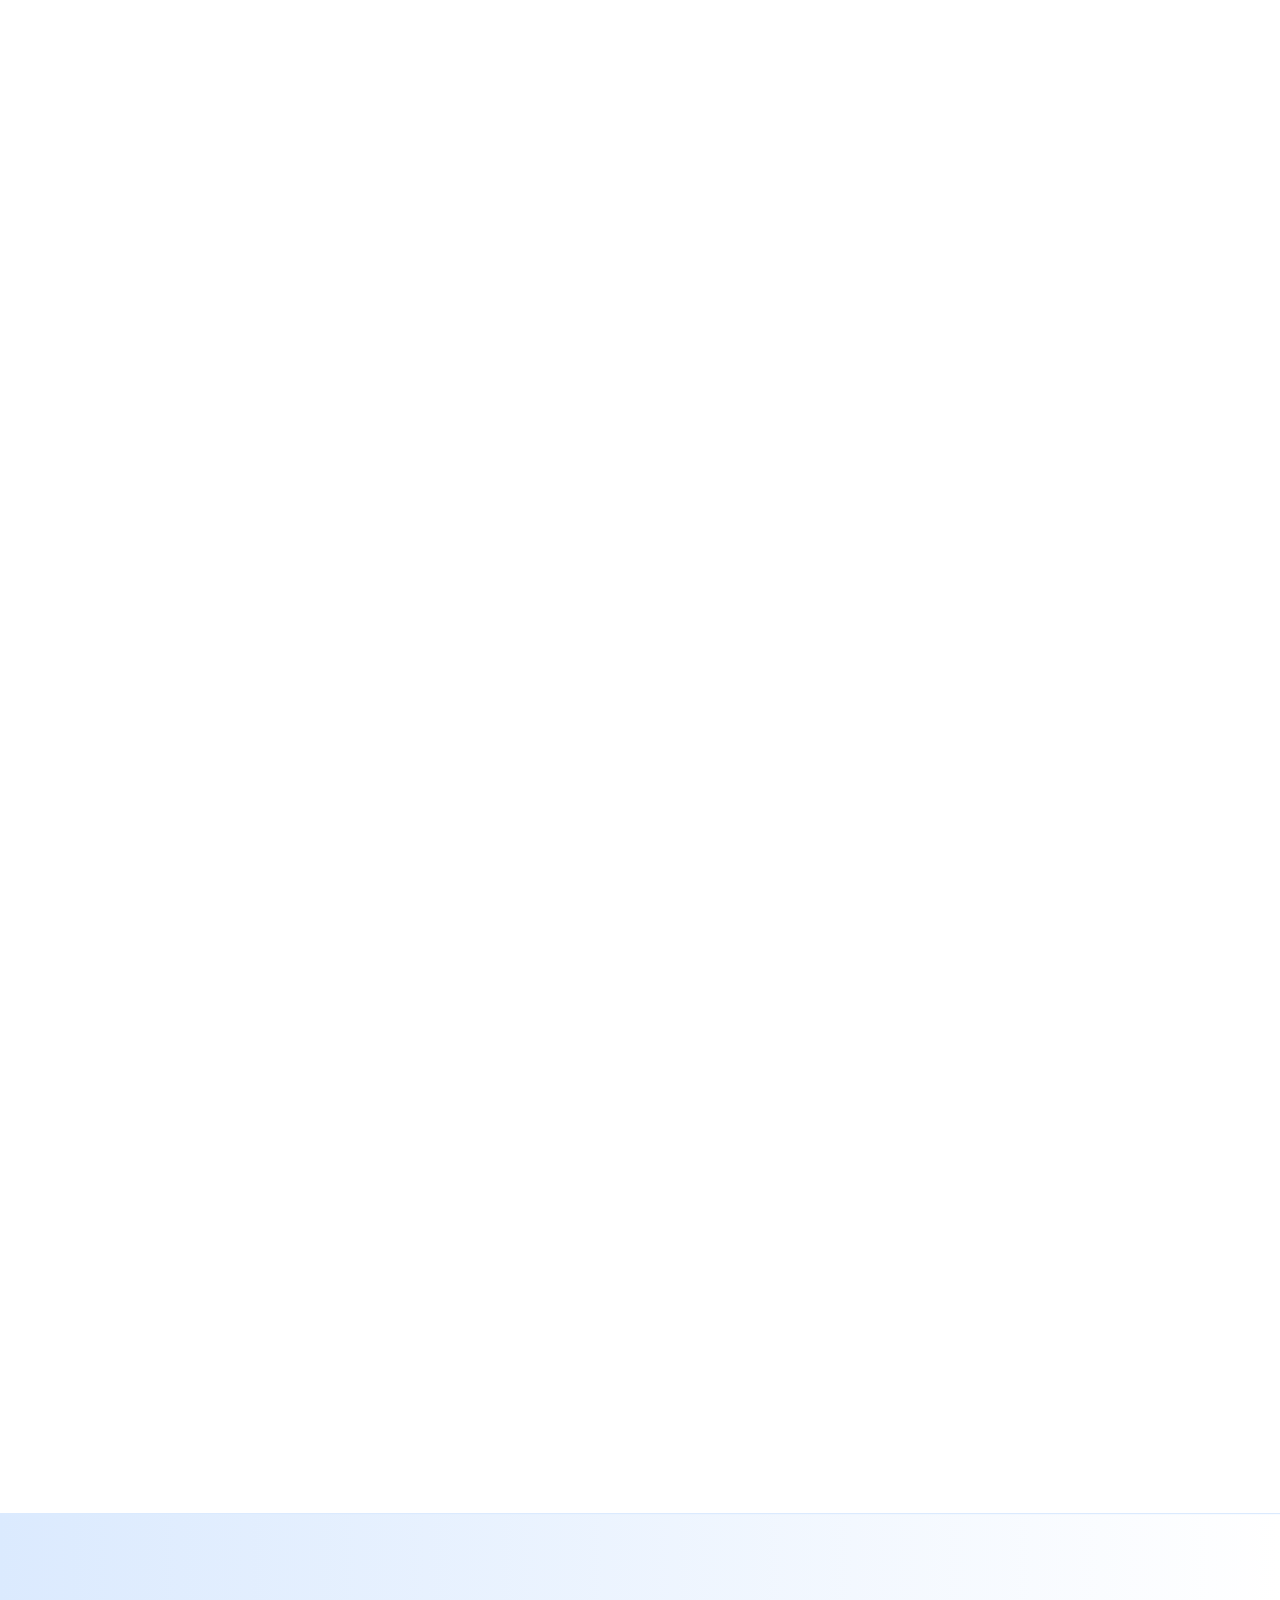
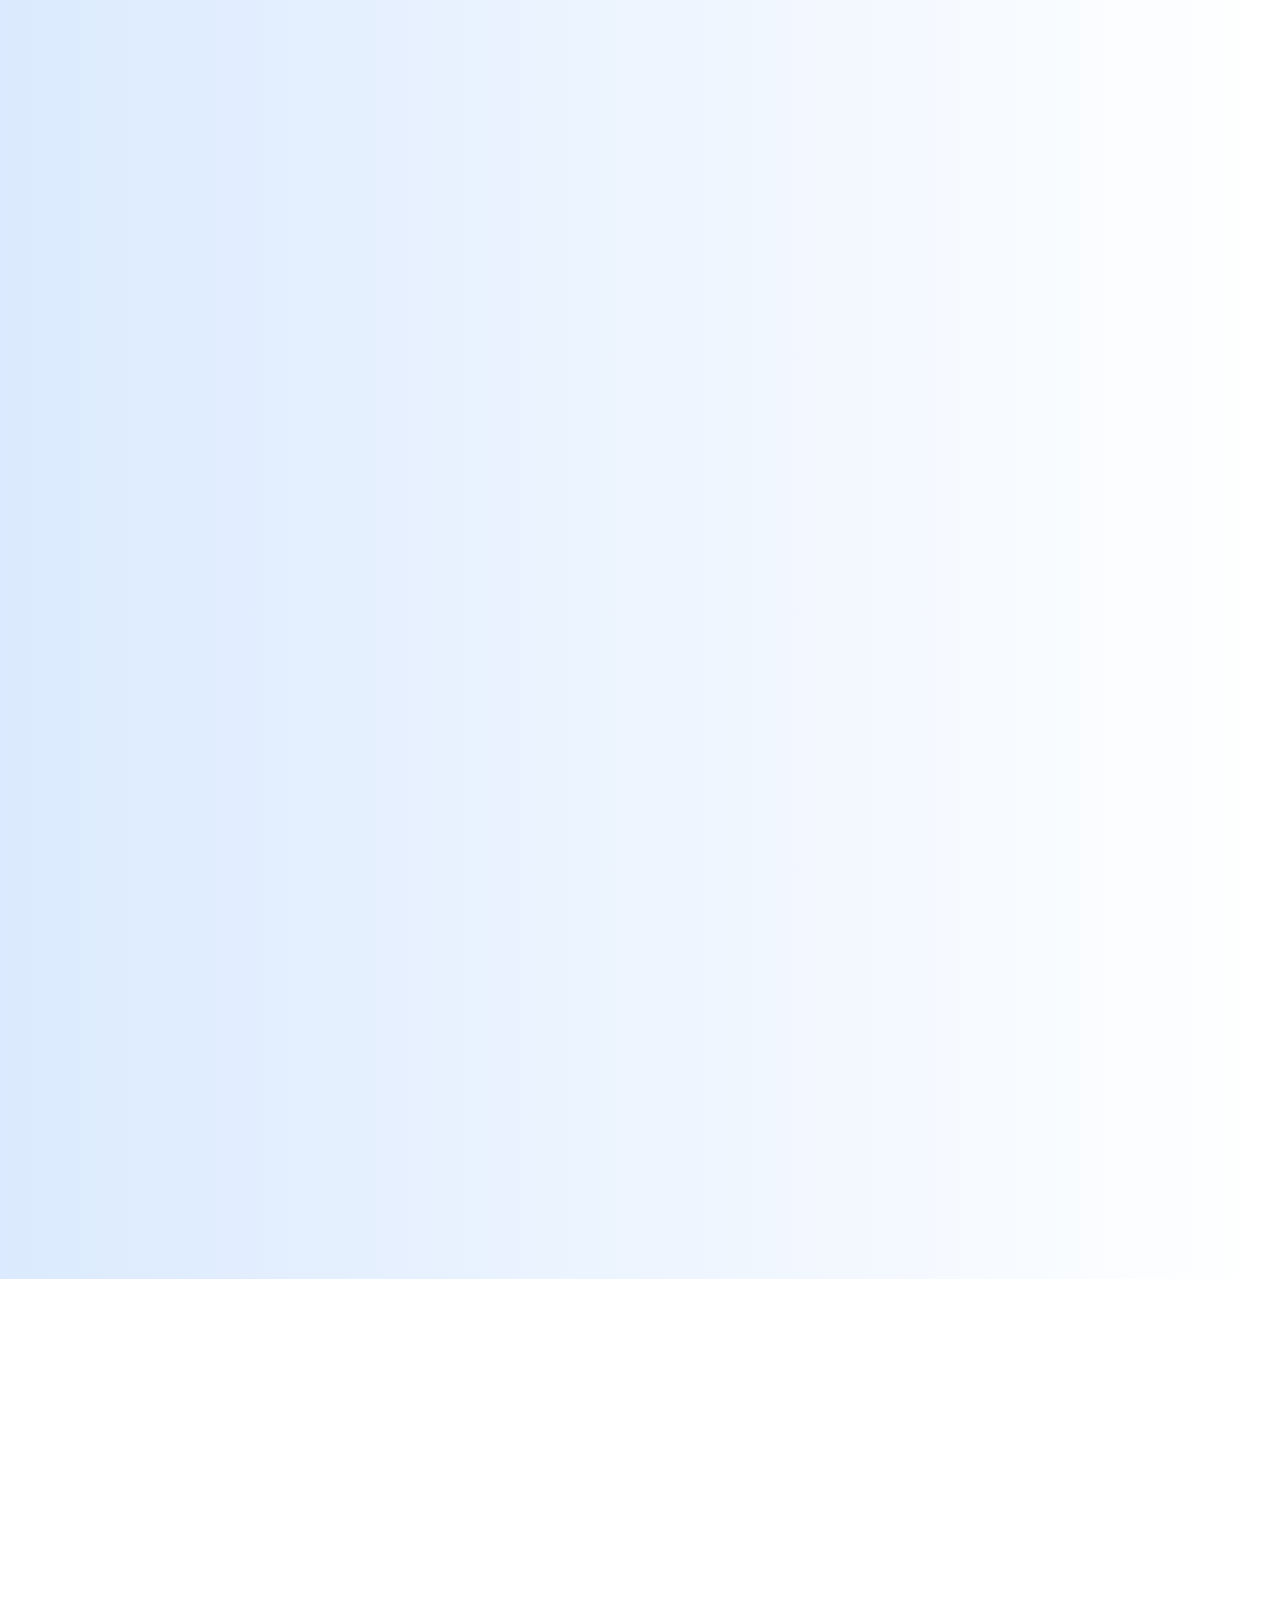
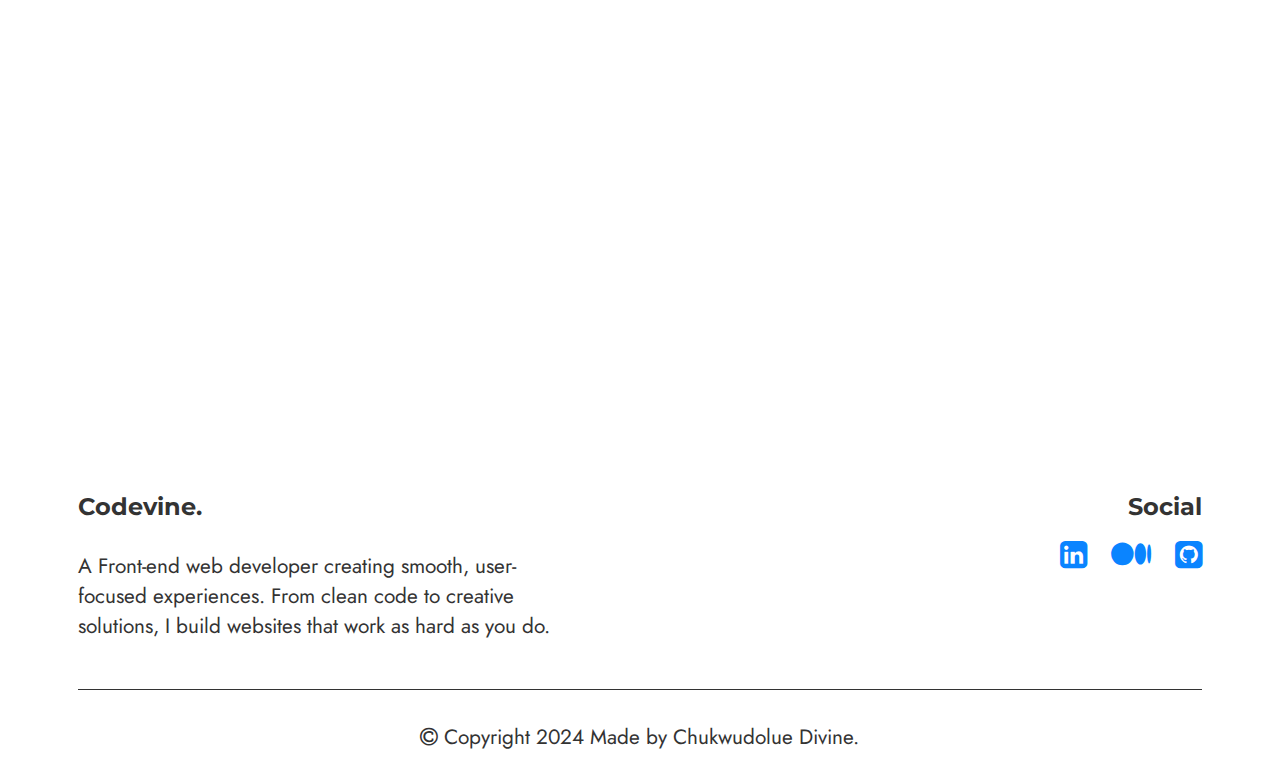
==== commit bd7a446a: "revamp" ====
--- a/index.html
+++ b/index.html
@@ -63,8 +63,7 @@
 
                 <div class="side-navbar">
                     <div class="navbar-links__center">
-                        <a href="#about">PROFILE</a>
-                        <a href="#services">SKILLS</a>
+                        <a href="#about">ABOUT</a>
                         <a href="#portfolio">PROJECTS</a>
                         <a href="#contact" class="side-navbar__hidden">CONTACT ME</a>
                     </div>
@@ -99,20 +98,6 @@
             <div id="preloader">
                 <div class="preloader__spinner"></div>
             </div>
-            <div class="bottom-navbar">
-                <div><a href="#services"><i class="material-symbols-outlined">category</i>
-                        <p>Skills</p>
-                    </a></div>
-                <div><a href="#portfolio"><i class="material-symbols-outlined"> toolbar</i>
-                        <p>Projects</p>
-                    </a></div>
-                <div><a href="#about"><i class="material-symbols-outlined">person_2</i>
-                        <p>Profile</p>
-                    </a></div>
-                <div class="bottom-navbar__home"> <a href="#home"><i class="material-symbols-outlined">home</i>
-                        <p>Home</p>
-                    </a></div>
-            </div>
             <div class="back-to">
                 <a href="#home"><i class="material-symbols-outlined">
                         home
@@ -138,11 +123,11 @@
                     </div>
                 </div>
                 <div class="home__socials" data-aos="fade-right">
-                    <a data-aos="zoom-in" href="https://www.linkedin.com/in/cdc-codevine"><i
+                    <a href="https://www.linkedin.com/in/cdc-codevine"><i
                             class="fa fa-linkedin-square"></i></a>
-                    <a data-aos="zoom-in" href="https://medium.com/@divinechukwudolue"><i
-                            class="fa-brands fa-medium mid-icon"></i></a>
-                    <a data-aos="zoom-in" href="https://github.com/CodeVineDev"><i class="fa fa-github-square"></i></a>
+                    <a href="https://medium.com/@divinechukwudolue"><i
+                            class="fa-brands fa-square-x-twitter"></i></a>
+                    <a href="https://github.com/CodeVineDev"><i class="fa fa-github-square"></i></a>
                 </div>
             </div>
         </section>
@@ -202,7 +187,29 @@
                 <div class="myprojects">
                     <div class="project-card" data-aos="fade-up">
                         <div class="card-img">
-                            <img src="IMAGES/234shots_so.png" alt="Portfolify project picture">
+                            <img src="IMAGES//brandpulse-img.jpg" alt="Portfolify project picture">
+                        </div>
+                        <div class="right-info">
+                            <h4>Brand Pulse</h4>
+                            <p>
+                                Portfolify is a thriving open-source project I created to provide developers with
+                                polished,
+                                ready-to-use portfolio templates.
+                            </p>
+                            <div class="details">
+                                <div class="status">
+                                    <p>Complete</p>
+                                    <div class="status-pulse-complete"></div>
+                                </div>
+                            </div>
+                            <button class="show-card" onclick="openDialog(1)">Case Study</button>
+                        </div>
+                    </div>
+                </div>
+                <div class="myprojects">
+                    <div class="project-card" data-aos="fade-up">
+                        <div class="card-img">
+                            <img src="IMAGES/234shots_so.jpg" alt="Portfolify project picture">
                         </div>
                         <div class="right-info">
                             <h4>PORTFOLIFY</h4>
@@ -217,14 +224,14 @@
                                     <div class="status-pulse-complete"></div>
                                 </div>
                             </div>
-                            <button class="show-card" onclick="openDialog(1)">Case Study</button>
+                            <button class="show-card" onclick="openDialog(2)">Case Study</button>
                         </div>
                     </div>
                 </div>
                 <div class="myprojects">
                     <div class="project-card" data-aos="fade-up">
                         <div class="card-img">
-                            <img src="IMAGES/394_1x_shots_so.png" alt="Alister Bank project picture">
+                            <img src="IMAGES/349_1x_shots_so.jpg" alt="Alister Bank project picture">
                         </div>
                         <div class="right-info">
                             <h4>ALISTER BANK</h4>
@@ -239,7 +246,7 @@
                                     <div class="status-pulse-incomplete"></div>
                                 </div>
                             </div>
-                            <button class="show-card" onclick="openDialog(2)">Case Study</button>
+                            <button class="show-card" onclick="openDialog(3)">Case Study</button>
                         </div>
                     </div>
                 </div>
@@ -248,7 +255,7 @@
                 <div class="preview">
                     <i class="fa fa-times-circle fa-times" onclick="closeDialog(1)"></i>
                     <div class="about-project">
-                        <h2>PORTFOLIFY</h2>
+                        <h2>BRAND PULSE</h2>
                         <p>This page contains the case study of Portfolify website which includes the
                             Project Overview,
                             Tools Used and Live Links to the official product.
@@ -263,7 +270,7 @@
                         </div>
                     </div>
                     <div class="content-project">
-                        <img src="IMAGES/234shots_so.png" alt="Portfolify project picture">
+                        <img src="IMAGES/brandpulse-img.jpg" alt="Portfolify project picture">
                         <h3>
                             PROJECT OVERVIEW
                         </h3>
@@ -321,6 +328,79 @@
                 <div class="preview">
                     <i class="fa fa-times-circle fa-times" onclick="closeDialog(2)"></i>
                     <div class="about-project">
+                        <h2>PORTFOLIFY</h2>
+                        <p>This page contains the case study of Portfolify website which includes the
+                            Project Overview,
+                            Tools Used and Live Links to the official product.
+                        </p>
+                        <div class="live-btns">
+                            <a href="https://portfolify-lime.vercel.app"><button class="golive-btn">
+                                    LIVE LINK
+                                </button></a>
+                            <a href="https://github.com/CodeVineDev/Portfolify"><button class="golive-btn">
+                                    GITHUB LINK
+                                </button></a>
+                        </div>
+                    </div>
+                    <div class="content-project">
+                        <img src="IMAGES/234shots_so.jpg" alt="Portfolify project picture">
+                        <h3>
+                            PROJECT OVERVIEW
+                        </h3>
+                        <div class="overview">
+                            <p>"Portfolify" is more than a frontend project—it’s a tool for empowerment and
+                                accessibility. As a developer, my mission is simple: to provide customizable,
+                                ready-to-use
+                                templates that help individuals showcase their talents and expertise online. <br><br>
+                                Portfolify is an open-source project hosted on GitHub,
+                                inviting contributions from developers worldwide to enhance and expand its features,
+                                ensuring its relevance and usability for years to come.
+                            </p>
+                            <h3>Key Features:</h3>
+                            <ul>
+                                <li>Sleek, Versatile Design: A modern and adaptable template that lets users reflect
+                                    their
+                                    unique style effortlessly.</li>
+                                <li>Fully Responsive: Built with a mobile-first approach, ensuring flawless performance
+                                    on
+                                    all devices.</li>
+                                <li>Easy Customization: Intuitive options to tweak colors, fonts, layouts, and content
+                                    to
+                                    match personal branding.</li>
+                                <li>Pre-Designed Sections: Ready-to-use sections like About Me, Skills, Projects,
+                                    Testimonials, and Contact to showcase your journey.</li>
+                                <li>Accessible & High-Performance: Adheres to accessibility standards and optimized for
+                                    speed, delivering an exceptional experience for all users.</li>
+                            </ul>
+                        </div>
+                        <h3>
+                            TOOLS USED
+                        </h3>
+                        <div class="tools-used">
+                            <span>HTML</span>
+                            <span>CSS</span>
+                            <span>JAVASCRIPT</span>
+                            <span>Git</span>
+                            <span>Github</span>
+                        </div>
+                        <h3>
+                            SEE LIVE
+                        </h3>
+                        <div class="live-btns">
+                            <a href="https://portfolify-lime.vercel.app"><button class="golive-btn">
+                                    LIVE LINK
+                                </button></a>
+                            <a href="https://github.com/CodeVineDev/Portfolify"><button class="golive-btn">
+                                    GITHUB LINK
+                                </button></a>
+                        </div>
+                    </div>
+                </div>
+            </dialog>
+            <dialog class="project-preview" id="dialog3">
+                <div class="preview">
+                    <i class="fa fa-times-circle fa-times" onclick="closeDialog(3)"></i>
+                    <div class="about-project">
                         <h2>ALISTER BANK</h2>
                         <p>This page contains the case study of Alister Bank website which includes the
                             Project Overview,
@@ -336,7 +416,7 @@
                         </div>
                     </div>
                     <div class="content-project">
-                        <img src="IMAGES/394_1x_shots_so.png" alt="Alister Bank project picture">
+                        <img src="IMAGES/349_1x_shots_so.jpg" alt="Alister Bank project picture">
                         <h3>
                             PROJECT OVERVIEW
                         </h3>
@@ -393,7 +473,7 @@
         <!--</projects> -->
 
         <!-- <services section> -->
-        <section id="services">
+        <section>
             <div class="my-service">
                 <h3 data-aos="fade-up">What I Offer</h3>
                 <div class="my-service-content" data-aos="fade-up" data-aos-delay="100">
@@ -451,18 +531,6 @@
                     <div class="slide" data-aos="fade-right" data-aos-delay="100">
                         <img src="https://i.postimg.cc/6qMTHY2c/3-removebg-preview-1.png" alt="JavaScript">
                         <p>JavaScript</p>
-                    </div>
-                    <div class="slide" data-aos="fade-right" data-aos-delay="150">
-                        <img class="tailwind-img" src="IMAGES/tailwind-img.png" alt="Tailwind CSS">
-                        <p>Tailwind CSS</p>
-                    </div>
-                    <div class="slide" data-aos="fade-right" data-aos-delay="200">
-                        <img src="https://i.postimg.cc/2SsyXq6s/4-removebg-preview-1.png" alt="Bootstrap">
-                        <p>Bootstrap</p>
-                    </div>
-                    <div class="slide" data-aos="fade-right" data-aos-delay="250">
-                        <img src="https://i.postimg.cc/cJj7rLsT/pngwing-com.png" alt="Sass">
-                        <p>Sass</p>
                     </div>
                     <div class="slide" data-aos="fade-right" data-aos-delay="300">
                         <img src="IMAGES/github-img.png" alt="GitHub">
@@ -497,8 +565,8 @@
                                 that are fully functional</li>
                         </ul>
                         <div class="contact-socials">
-                            <span><i class="fa fa-envelope-o"></i><a
-                                    href="mailto:codevine2023@gmail.com"> codevine2023@gmail.com</a></span>
+                            <span><i class="fa fa-envelope-o"></i><a href="mailto:codevine2023@gmail.com">
+                                    codevine2023@gmail.com</a></span>
                             <div>
                                 <a href="https://www.linkedin.com/in/cdc-codevine"><i
                                         class="fa fa-linkedin-square"></i></a>
@@ -556,7 +624,7 @@
             </div>
         </div>
 
-       
+
     </footer>
     <!-- </footer> -->
     <script>
--- a/style.css
+++ b/style.css
@@ -3,14 +3,15 @@
   --font-head: "Montserrat", serif;
   --font-body: "Jost", sans-serif;
   --font-special: "Poppins", sans-serif;
-  --font-size-h1: clamp(1.8rem, 4vw + 0.5rem, 5rem);
-  --font-size-h2:clamp(1.5rem, 3vw + 0.5rem, 4rem);
-  --font-size-h3: clamp(0.7rem, 3vw + 0.3rem, 1.2rem);
-  --font-size-p: clamp(0.5rem, 2.5vw + 0.3rem, 1rem);
-  --font-size-special: clamp(0.3rem, 3vw + 0.3rem, 1rem);
+  --font-size-h1: 4.5rem;
+  --font-size-h2: 4rem;
+  --font-size-h3: 1.5rem;
+  --font-size-p: 1.3rem;
+  --font-size-special: 1.3rem;
   --red-border: 2px solid red;
-  --line-height-body: 20.8px;
-  --line-height-head: 26.4px;
+  --width-1200: min(97%, 1200px);
+  --line-height-body: 1.5;
+  --line-height-head: 1.2;
   --box-shadow: 1px 1px 10px var(--faint-blue);
 
   --grad-bg: white;
@@ -29,27 +30,16 @@
 
 /* DARK MODE */
 .dark-mode {
-  --font-head: "Montserrat", serif;
-  --font-body: "Jost", sans-serif;
-  --font-special: "Poppins", sans-serif;
-  --font-size-h1: clamp(2rem, 5vw + 0.5rem, 30rem);
-  --font-size-h3: clamp(0.7rem, 3vw + 0.3rem, 1.2rem);
-  --font-size-p: clamp(0.5rem, 2.5vw + 0.3rem, 1rem);
-  --font-size-special: clamp(0.3rem, 3vw + 0.3rem, 1rem);
-  --red-border: 2px solid red;
-  --line-height-body: 20.8px;
-  --line-height-head: 26.4px;
   --box-shadow: 1px 1px 10px var(--faint-blue);
-
-  --grad-bg: #333333;
-  --linear-bg: linear-gradient(90deg, #1e1e1e 0%, #121212 100%);
+  --grad-bg: #151515;
+  --linear-bg: linear-gradient(90deg, #141414 0%, #0b0b0b 100%);
   --text-head: #ff66b2;
   --blue-text: #0a84ff;
   --darker-blue: #0e5299;
   --faint-blue: #1e1e1e;
   --nav-shadow: #555555;
   --pink: #ff66b2;
-  --tab-color: #929292;
+  --tab-color: #c4c4c4;
   --ping-pink: var(--text-head);
   --primary-color: var(--grad-bg);
 }
@@ -60,6 +50,7 @@
   padding: 0;
   width: 100%;
   overflow-x: hidden;
+  text-wrap: balance;
 }
 
 *,
@@ -154,7 +145,7 @@
 
 .navbar-links__center {
   display: flex;
-  justify-content: space-evenly;
+  justify-content: center;
   align-items: center;
 }
 
@@ -171,7 +162,7 @@
   color: var(--text-head);
 }
 
-.side-navbar__hidden{
+.side-navbar__hidden {
   display: none;
 }
 
@@ -315,7 +306,7 @@
   transition: 200ms ease-in-out;
 }
 
-.side-navbar__socials button:hover i{
+.side-navbar__socials button:hover i {
   color: var(--blue-text);
 }
 
@@ -329,16 +320,18 @@
 }
 
 .home__content h1 {
-  width: min(90%, 1200px);
+  width: var(--width-1200px);
   margin: auto;
   font-size: var(--font-size-h1);
   -webkit-background-clip: text;
   background-clip: text;
   color: transparent;
-  background-image: linear-gradient(to right,
-      var(--darker-blue),
-      var(--blue-text),
-      var(--text-head));
+  background-image: linear-gradient(
+    to right,
+    var(--darker-blue),
+    var(--blue-text),
+    var(--text-head)
+  );
   font-family: var(--font-head);
 }
 
@@ -346,17 +339,17 @@
   font-family: var(--font-body);
   font-weight: 400;
   color: var(--tab-color);
-  width: min(90%, 1200px);
+  width: var(--width-1200px);
   line-height: 1.5;
   font-size: var(--font-size-p);
   margin: auto;
   font-weight: 600;
-  text-wrap: balance;
+  
 }
 
 .call-to-action {
   margin: auto;
-  width: min(90%, 300px);
+  width: min(97%, 400px);
   margin-top: 1rem;
 }
 
@@ -384,7 +377,7 @@
 .scroll-down {
   position: relative;
   width: min(80%, 800px);
-  text-wrap: balance;
+  
   margin: auto;
   font-family: var(--font-body);
   color: var(--tab-color);
@@ -395,7 +388,8 @@
 
 #arrow-down {
   width: 150px;
-  animation: arrow-down 1s cubic-bezier(0.86, 0.06, 0.93, 0.14) infinite forwards alternate;
+  animation: arrow-down 1s cubic-bezier(0.86, 0.06, 0.93, 0.14) infinite
+    forwards alternate;
 }
 
 .back-to {
@@ -418,10 +412,6 @@
 .back-to a i {
   color: var(--blue-text);
   font-size: 25px;
-}
-
-.bottom-navbar .bottom-navbar__home a {
-  display: block;
 }
 
 .back-to a:nth-child(1) {
@@ -466,26 +456,27 @@
   display: flex;
   flex-direction: column;
   gap: 1rem;
-  padding: .4rem;
+  padding: 0.4rem;
   border-radius: 5px;
   background: var(--primary-color);
   box-shadow: var(--box-shadow);
-
 }
 
 .home__socials a {
   display: flex;
   justify-content: center;
   align-items: center;
-  padding: .6rem;
+  padding: 0.6rem;
   border-radius: 5px;
   -webkit-background-clip: text;
   background-clip: text;
   color: transparent;
-  background-image: linear-gradient(to right,
-      var(--darker-blue),
-      var(--blue-text),
-      var(--text-head));
+  background-image: linear-gradient(
+    to right,
+    var(--darker-blue),
+    var(--blue-text),
+    var(--text-head)
+  );
   transition: 200ms ease-in-out;
 }
 
@@ -500,11 +491,6 @@
 .home__socials a .mid-icon {
   font-size: 1.8rem;
 }
-
-.bottom-navbar {
-  display: none;
-}
-
 
 /* END OF HOME STYLING */
 
@@ -525,14 +511,14 @@
 
 .about__content img {
   width: 100%;
-  height: 250px;
+  height:100%;
   object-fit: cover;
   /* Ensures the image fills the area without distortion */
   border-radius: 10px;
 }
 
 .about__image {
-  width: 300px;
+  width: 100%;
   overflow: hidden;
   padding: 20px;
   background: var(--primary-color);
@@ -541,7 +527,6 @@
   margin-top: 0;
   margin-bottom: 1rem;
   box-shadow: var(--box-shadow);
-  ;
 }
 
 .about__content p {
@@ -585,7 +570,7 @@
   width: min(93%, 1200px);
   margin: auto;
 }
-.about__content-writeup b{
+.about__content-writeup b {
   color: var(--tab-color);
 }
 
@@ -936,7 +921,7 @@
   background: var(--grad-bg);
   text-align: center;
   padding: max(2rem, 1vw);
-  text-wrap: balance;
+  
   overflow: hidden;
   z-index: 1;
   position: relative;
@@ -1012,7 +997,7 @@
 
   display: grid;
   gap: 1.5rem;
-  grid-template-columns: repeat(auto-fit, minmax(min(100%, 150px), 1fr));
+  grid-template-columns: repeat(auto-fit, minmax(min(100%, 100px), 1fr));
 }
 
 .skills .slide {
@@ -1020,21 +1005,21 @@
 
   background: var(--primary-color);
   border-radius: 5px;
+  padding: 1rem;
+  box-shadow: var(--box-shadow);
+}
+
+.skills .slide img {
+  width: 4rem;
   padding: 10px;
-  box-shadow: var(--box-shadow);
-}
-
-.skills .slide img {
-  width: clamp(100px, 3vw, 100%);
-  padding: 10px;
 }
 
 .skills .slide .tailwind-img {
-  margin: 1rem 0;
+  margin: .5rem 0;
 }
 
 .skills .html img {
-  width: clamp(90px, 3vw, 100%);
+  width: 3.8rem;
   padding: 13px;
 }
 
@@ -1199,7 +1184,7 @@
   padding-top: 3rem;
   display: flex;
   flex-direction: column;
-  gap: .5rem;
+  gap: 0.5rem;
 }
 
 .contact-socials i {
@@ -1258,7 +1243,6 @@
   color: var(--tab-color);
   font-weight: 400;
   margin-bottom: 1rem;
-
 }
 
 .footer__socials {
@@ -1286,7 +1270,6 @@
   font-size: var(--font-size-p);
   color: var(--tab-color);
   font-family: var(--font-body);
-
 }
 
 .copyright {
@@ -1296,11 +1279,9 @@
 /* END OF FOOTER STYLING */
 
 /* MEDIA QUERY */
-
-@media (max-width: 370px) {
+@media (max-width: 480px) {
   .about-social-buttons {
     padding: 0 5px;
-    ;
   }
 
   .about__image {
@@ -1327,32 +1308,29 @@
     -webkit-background-clip: text;
     background-clip: text;
     color: transparent;
-    background-image: linear-gradient(to right,
-        var(--blue-text),
-        var(--text-head));
+    background-image: linear-gradient(
+      to right,
+      var(--blue-text),
+      var(--text-head)
+    );
     font-family: var(--font-head);
   }
 
   .home__content {
-    text-align: center;
+    text-align: left;
     width: 100%;
   }
-}
-
-@media (max-width: 500px) {
   .home__content h1 {
-    font-size: var(--font-size-h2);
-  }
- 
-  
+    font-size: var(--font-size-h1);
+  }
+
   .about-contact {
     width: 90%;
   }
-  
+
   .about-contact button {
     padding: 1rem;
-   
-  } 
+  }
   .skills .slide p {
     font-family: var(--font-special);
     font-weight: 900;
@@ -1393,6 +1371,13 @@
 }
 
 @media (max-width: 700px) {
+  :root {
+    --font-size-h1: 3rem;
+    --font-size-h2: 1.5rem;
+    --font-size-h3: 1rem;
+    --font-size-p: 1rem;
+    --font-size-special: 1rem;
+  }
   footer {
     padding: 5rem 1rem 0 1rem;
   }
@@ -1401,24 +1386,19 @@
   }
 
   .about-social-buttons {
-    width: min(90%, 1200px);
+    width: var(--width-1200px);
     margin: auto;
     display: grid;
     grid-template-columns: 1fr;
     gap: 1.5rem;
   }
 
-  .home__content {
-    text-align: center;
-    width: 100%;
-  }
-
   .myprojects {
     grid-template-columns: 1fr;
   }
 
   .contact-field_write-up ul li {
-    font-size: calc(var(--font-size-p) + .08rem);
+    font-size: calc(var(--font-size-p) + 0.08rem);
   }
 }
 
@@ -1438,18 +1418,18 @@
   .service-card:hover p {
     color: var(--tab-color);
   }
-  .service-card:hover h4{
+  .service-card:hover h4 {
     color: var(--blue-text);
   }
 
   .my-service-content .service-card:hover {
     z-index: 1;
   }
-  
+
   .my-service-content:hover .service-card {
     opacity: 1;
   }
-  
+
   .my-service-content .service-card:hover {
     opacity: 1;
   }
@@ -1486,7 +1466,7 @@
     top: 10px;
   }
 
-  .side-navbar__hidden{
+  .side-navbar__hidden {
     display: block;
   }
 
@@ -1617,49 +1597,10 @@
     display: none;
   }
 
-  .bottom-navbar__home a {
-    display: none;
-  }
-
   .back-to a:nth-child(2) {
     display: block;
     bottom: 6rem;
   }
-
-  .bottom-navbar {
-    position: fixed;
-
-    width: 100%;
-    bottom: 0;
-    z-index: 10;
-    padding: 1.2rem;
-    display: block;
-    box-shadow: var(--box-shadow);
-    background: var(--primary-color);
-    font-weight: bold;
-    border-top-right-radius: 5px;
-    border-top-left-radius: 5px;
-
-    display: flex;
-    justify-content: space-around;
-    align-items: center;
-  }
-
-  .bottom-navbar div {
-    text-align: center;
-    font-size: clamp(0.6rem, 1cqi + 0.3rem, 1rem);
-  }
-
-  .bottom-navbar a {
-    color: var(--blue-text);
-    text-decoration: none;
-    font-family: var(--font-body);
-  }
-
-  .bottom-navbar a:hover {
-    color: var(--text-head);
-  }
-
   footer {
     margin-bottom: 60px;
   }
@@ -1712,11 +1653,6 @@
     transform: translateX(0) translateY(5px);
   }
 }
-
-
-
-
-
 
 /* THANK YOU PAGE STYLING */
 .thank-you {
@@ -1761,7 +1697,7 @@
 }
 
 .thank-you button {
-  font-family:var(--font-special);
+  font-family: var(--font-special);
   border: 1px solid var(--blue-text);
   font-weight: bold;
   padding: 10px;
@@ -1781,4 +1717,4 @@
   top: 20%;
   left: 50%;
   transform: translate(-50%, -50%);
-}+}
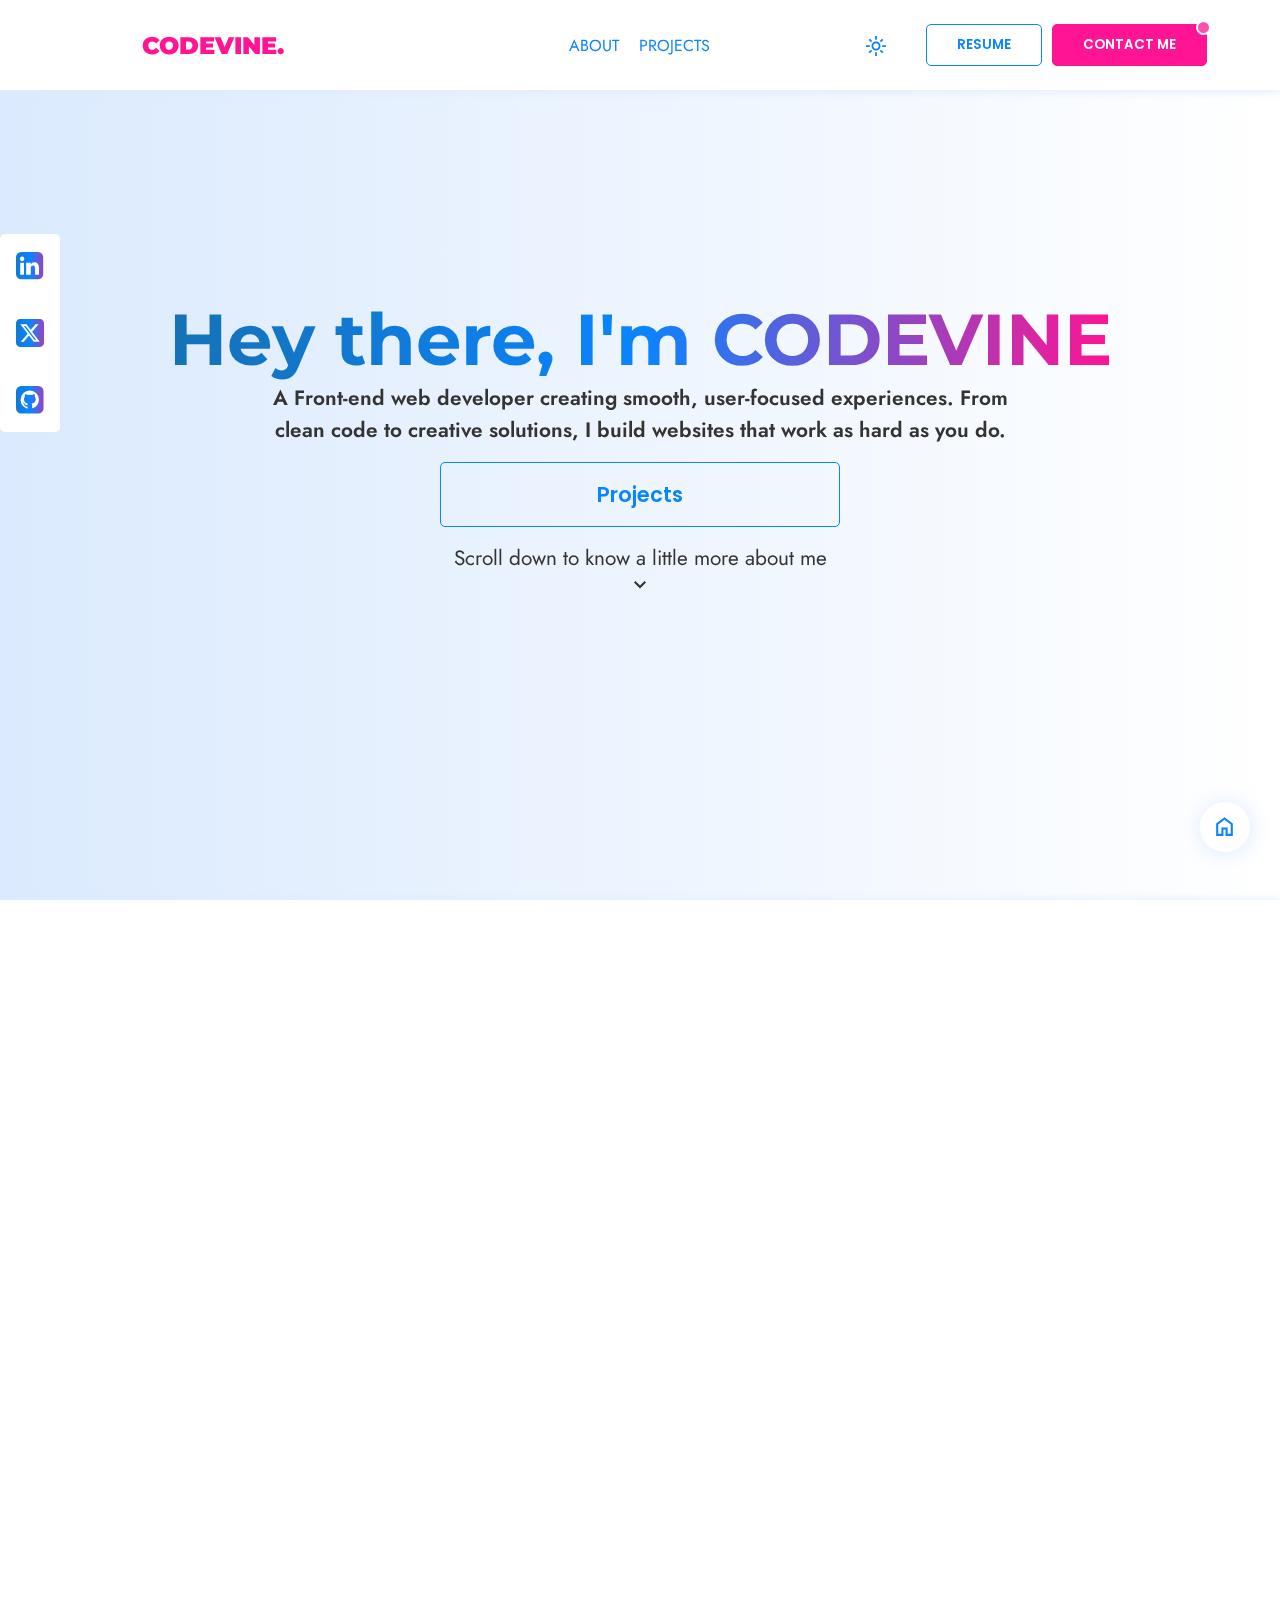
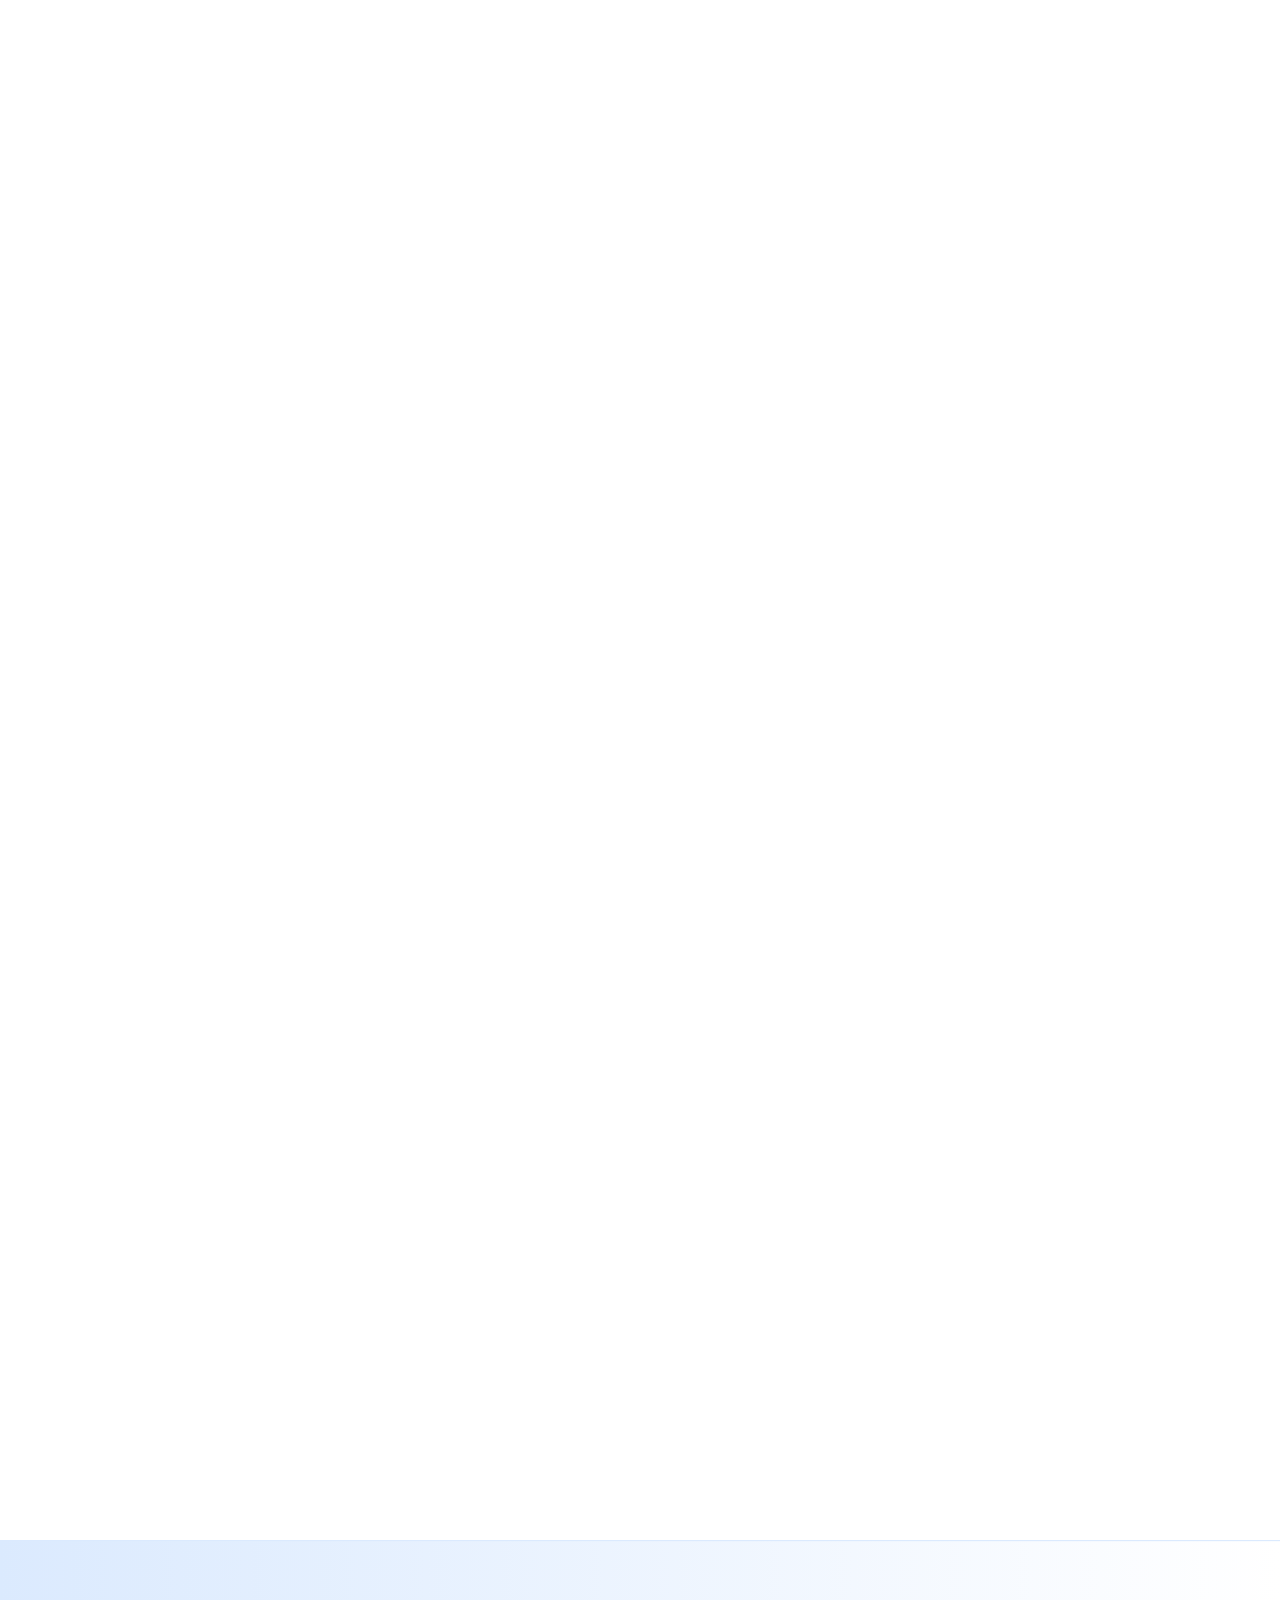
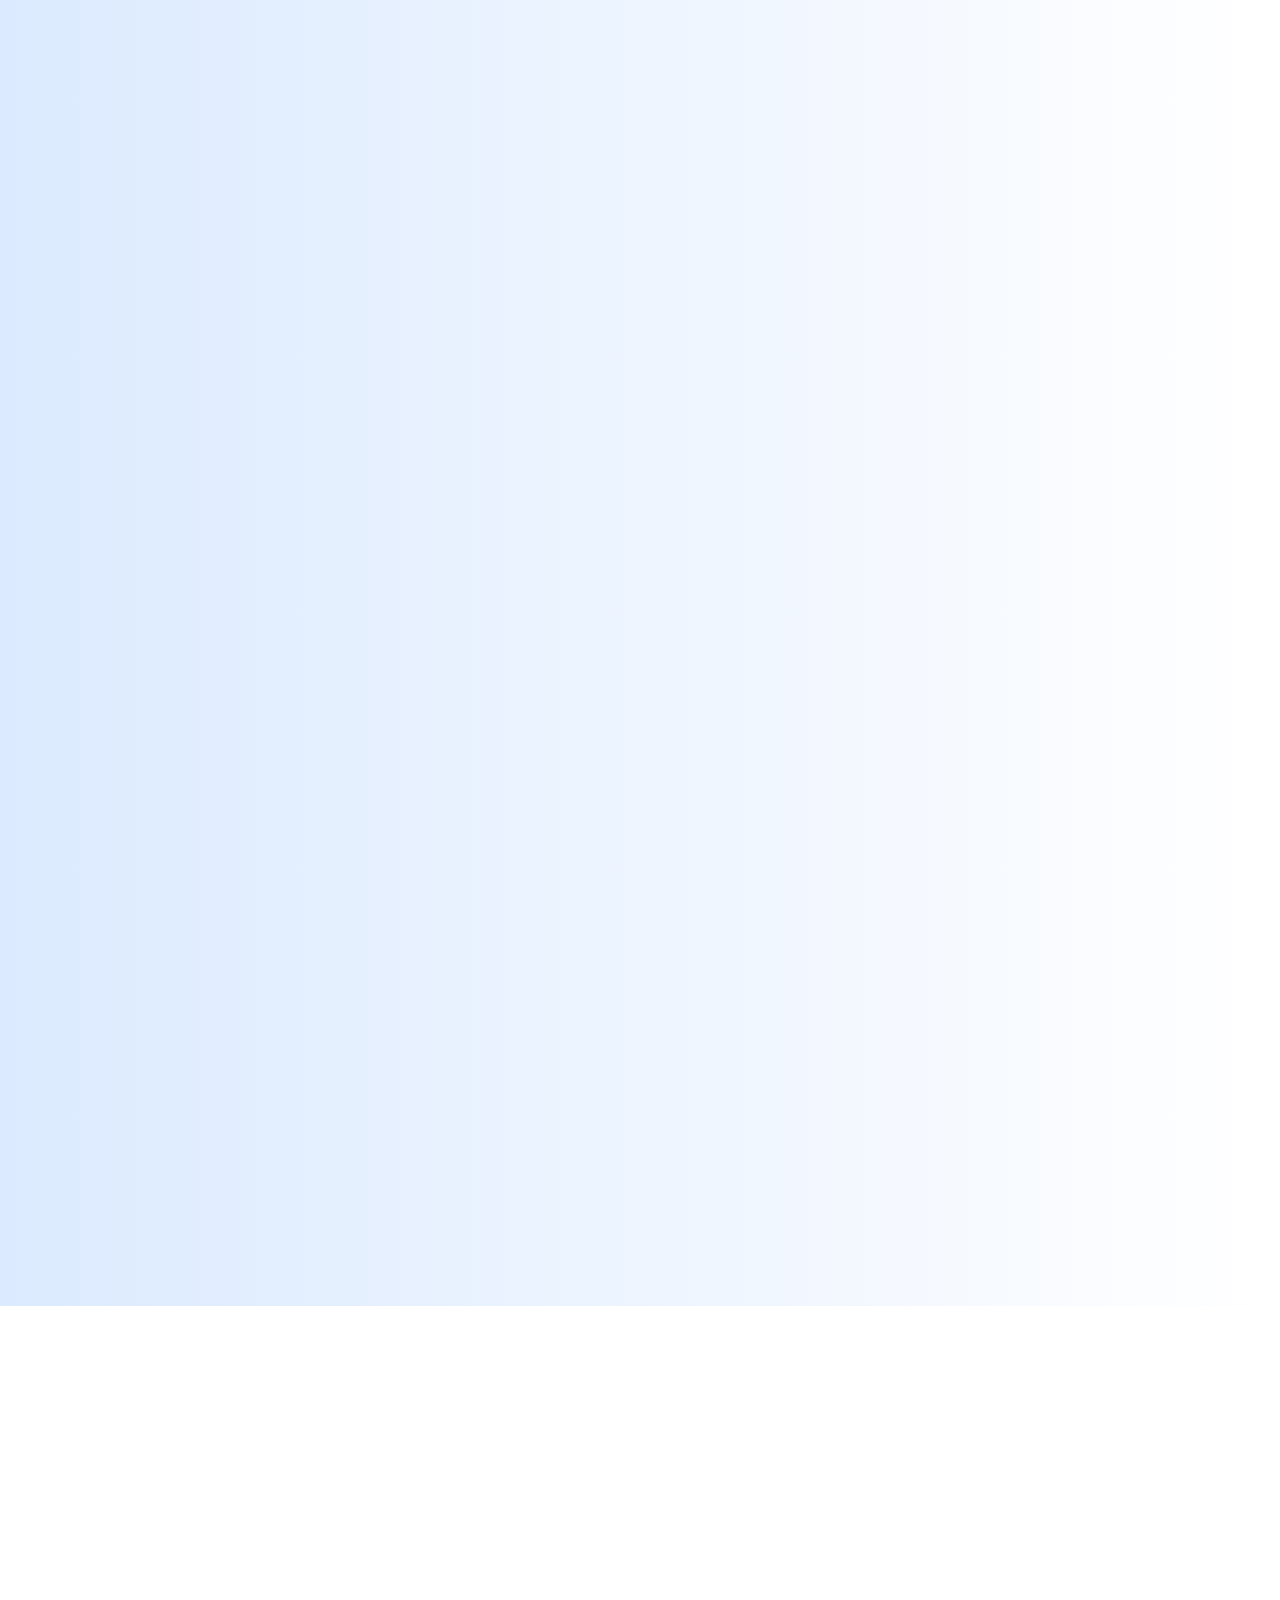
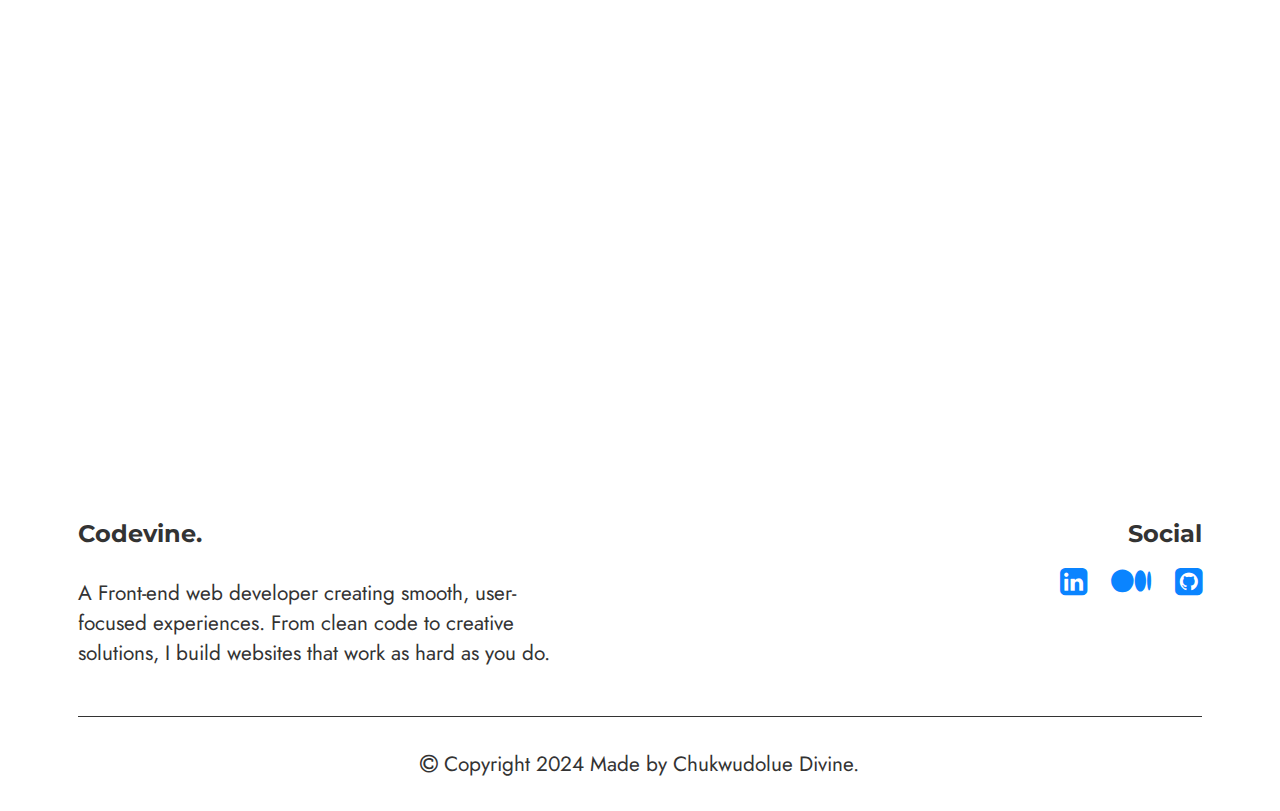
==== commit 1e83cb33: "brandpulse project img resize" ====
--- a/index.html
+++ b/index.html
@@ -123,10 +123,8 @@
                     </div>
                 </div>
                 <div class="home__socials" data-aos="fade-right">
-                    <a href="https://www.linkedin.com/in/cdc-codevine"><i
-                            class="fa fa-linkedin-square"></i></a>
-                    <a href="https://medium.com/@divinechukwudolue"><i
-                            class="fa-brands fa-square-x-twitter"></i></a>
+                    <a href="https://www.linkedin.com/in/cdc-codevine"><i class="fa fa-linkedin-square"></i></a>
+                    <a href="https://medium.com/@divinechukwudolue"><i class="fa-brands fa-square-x-twitter"></i></a>
                     <a href="https://github.com/CodeVineDev"><i class="fa fa-github-square"></i></a>
                 </div>
             </div>
@@ -192,9 +190,9 @@
                         <div class="right-info">
                             <h4>Brand Pulse</h4>
                             <p>
-                                Portfolify is a thriving open-source project I created to provide developers with
-                                polished,
-                                ready-to-use portfolio templates.
+                                BrandPulse is a sleek, responsive landing page designed for social media managers
+                                looking to establish a professional online presence. Whether you're managing clients or
+                                building your own brand, this page gives you the digital edge you need.
                             </p>
                             <div class="details">
                                 <div class="status">
--- a/style.css
+++ b/style.css
@@ -649,6 +649,9 @@
   display: block;
   position: relative;
   width: 100%;
+  height: 100%;
+  object-position: center;
+  object-fit: cover;
   border-radius: 5px;
   overflow: hidden;
   transition: 400ms ease-in-out;
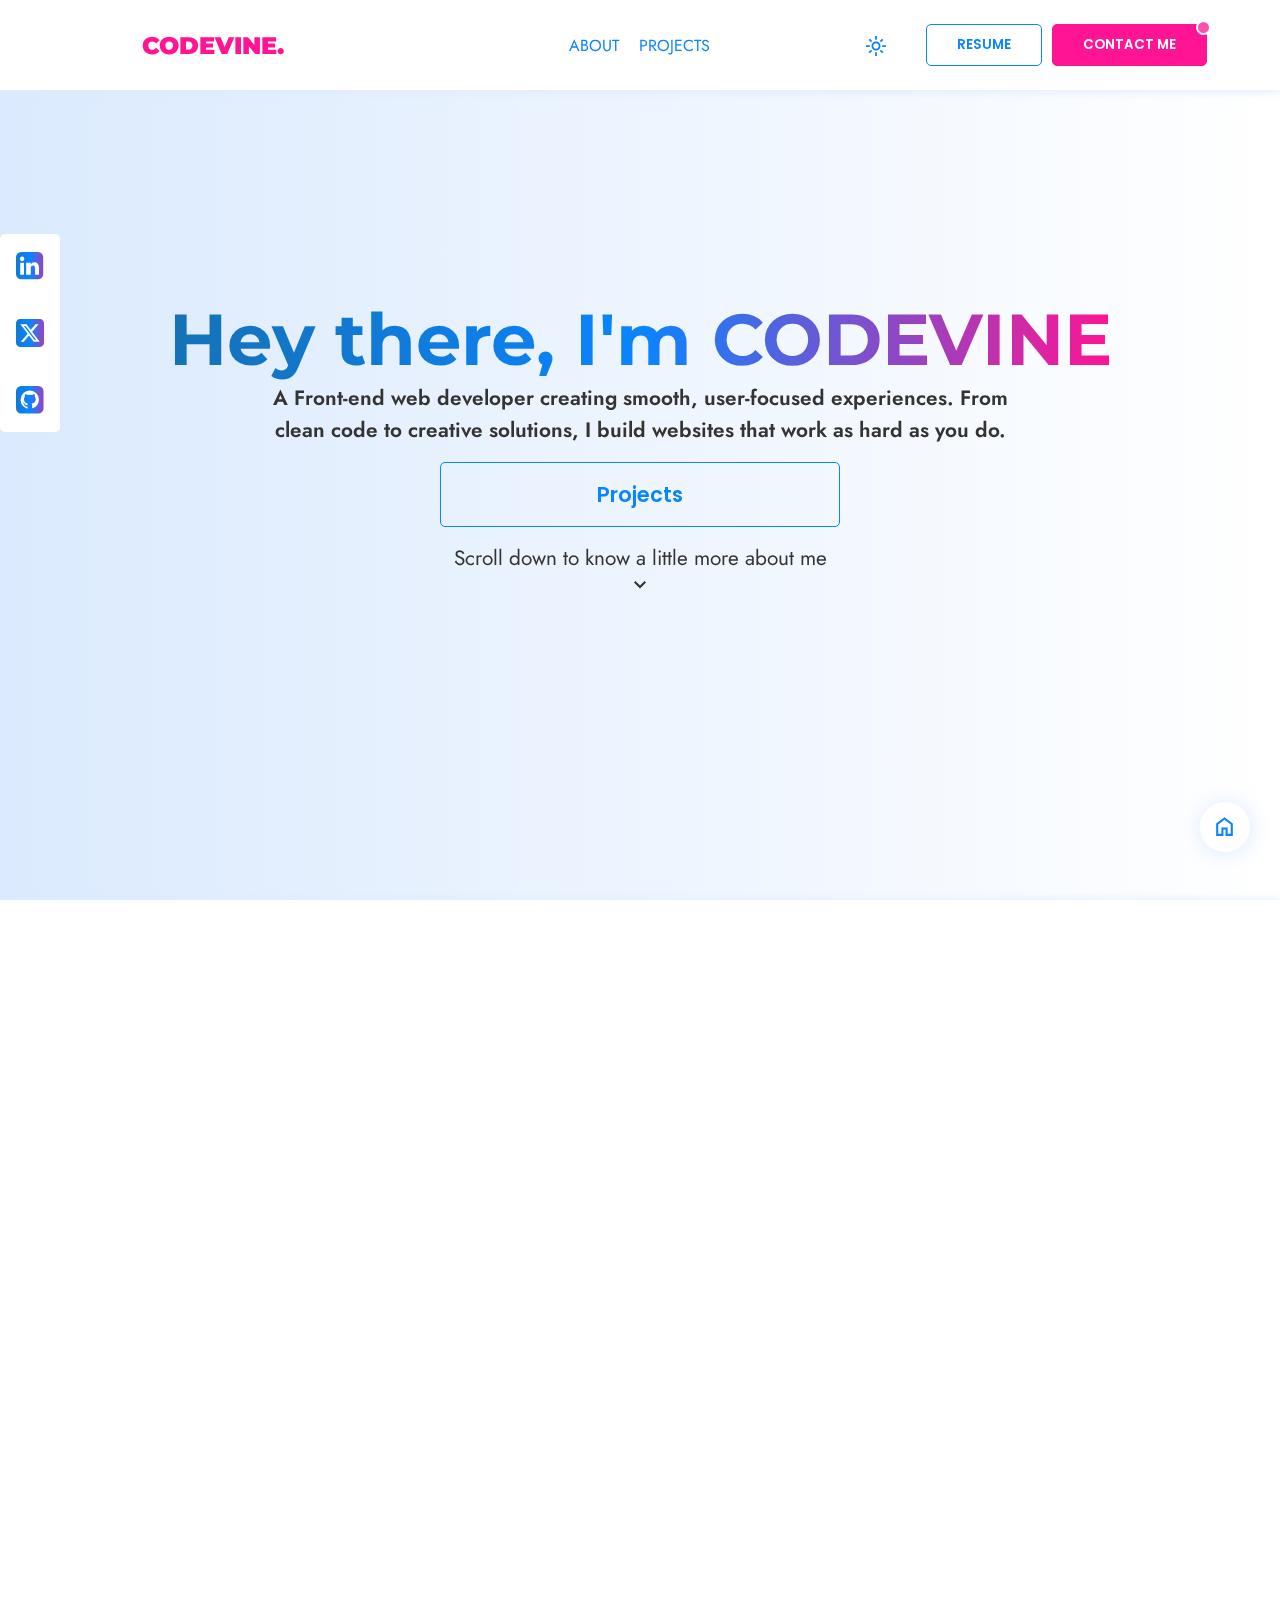
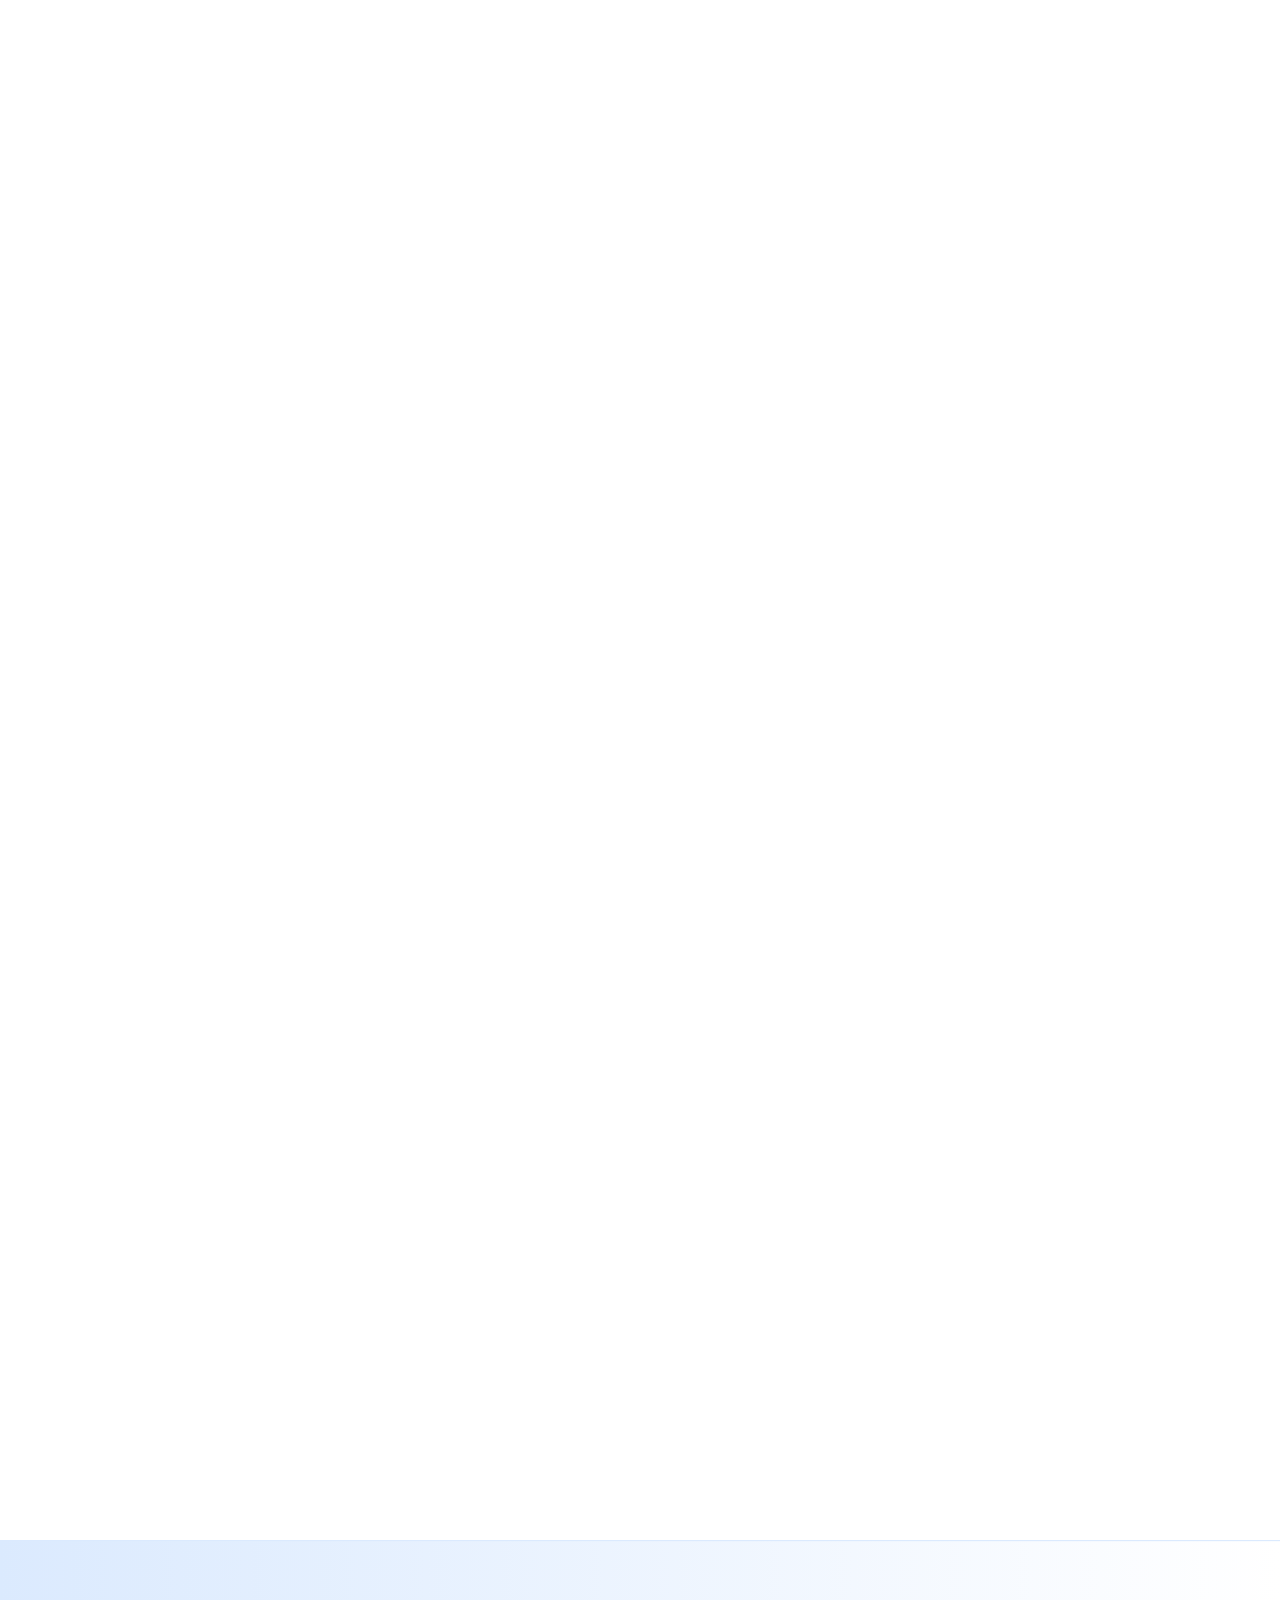
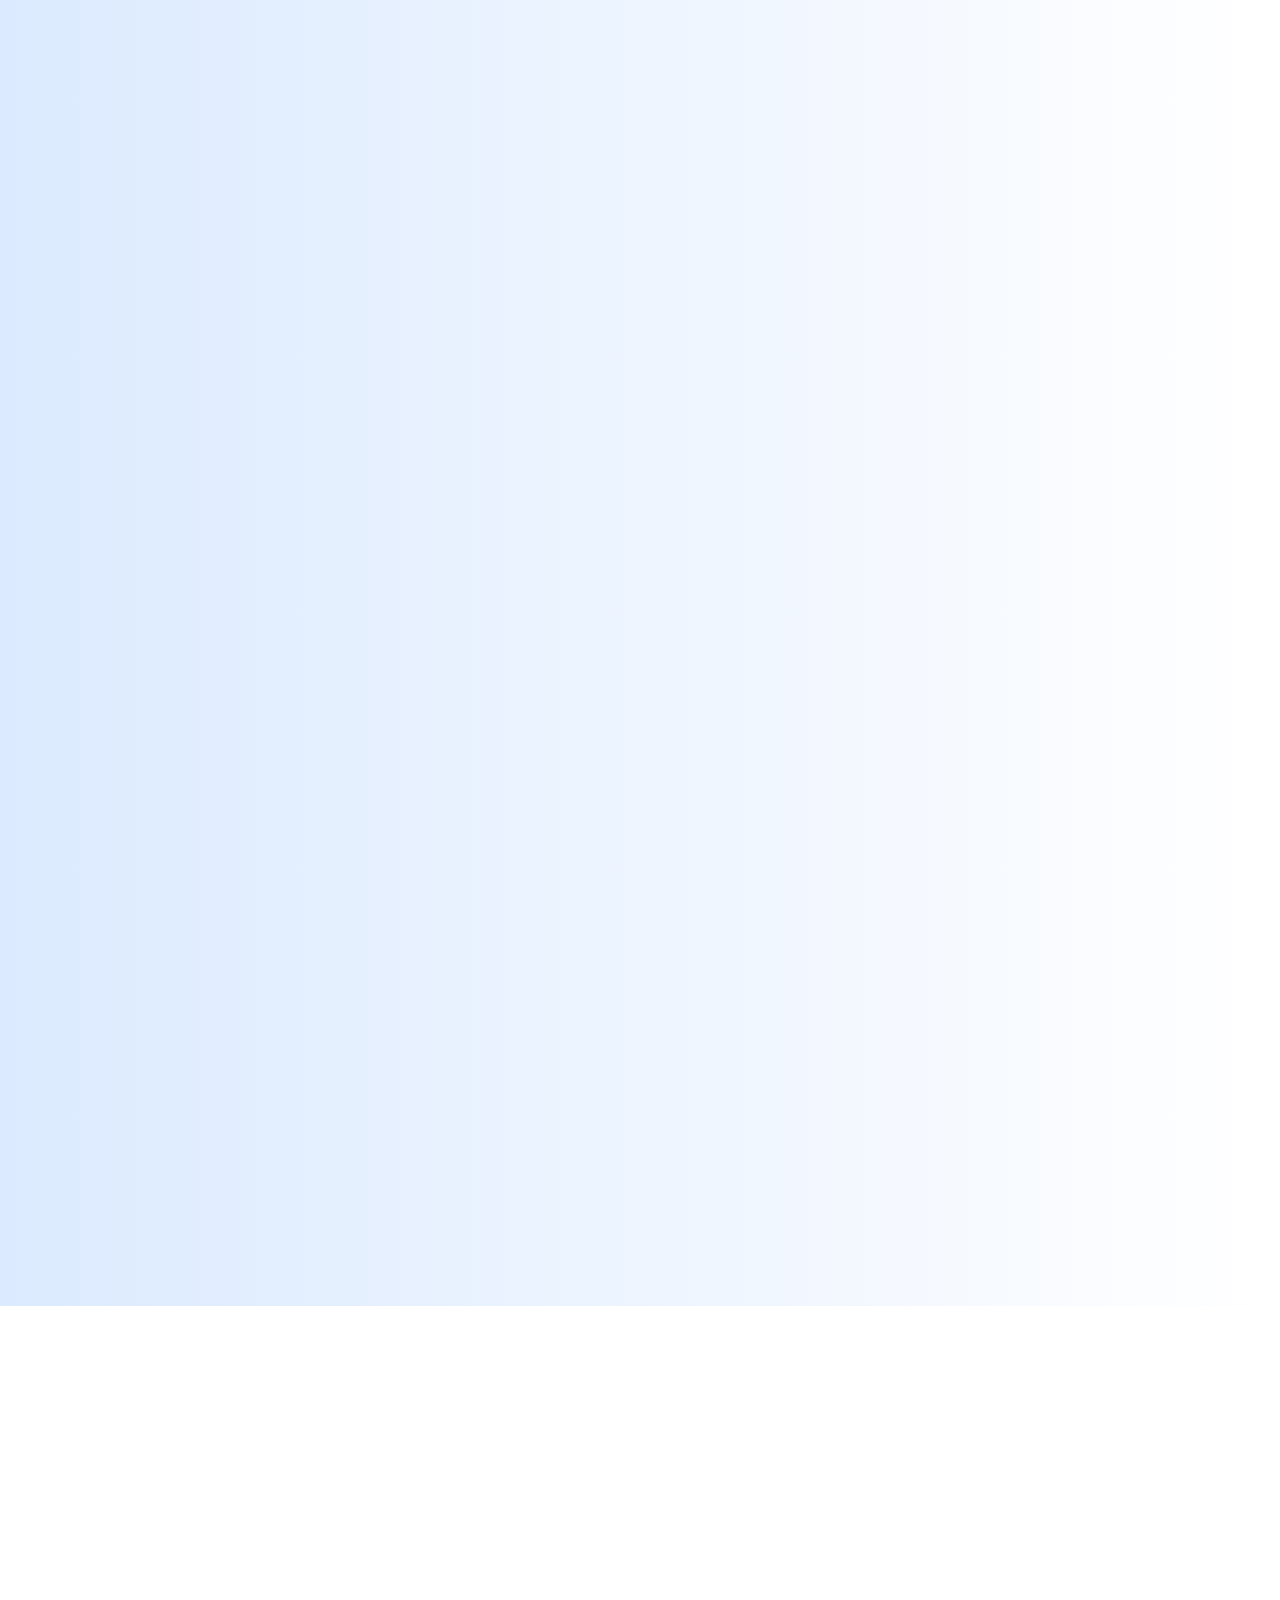
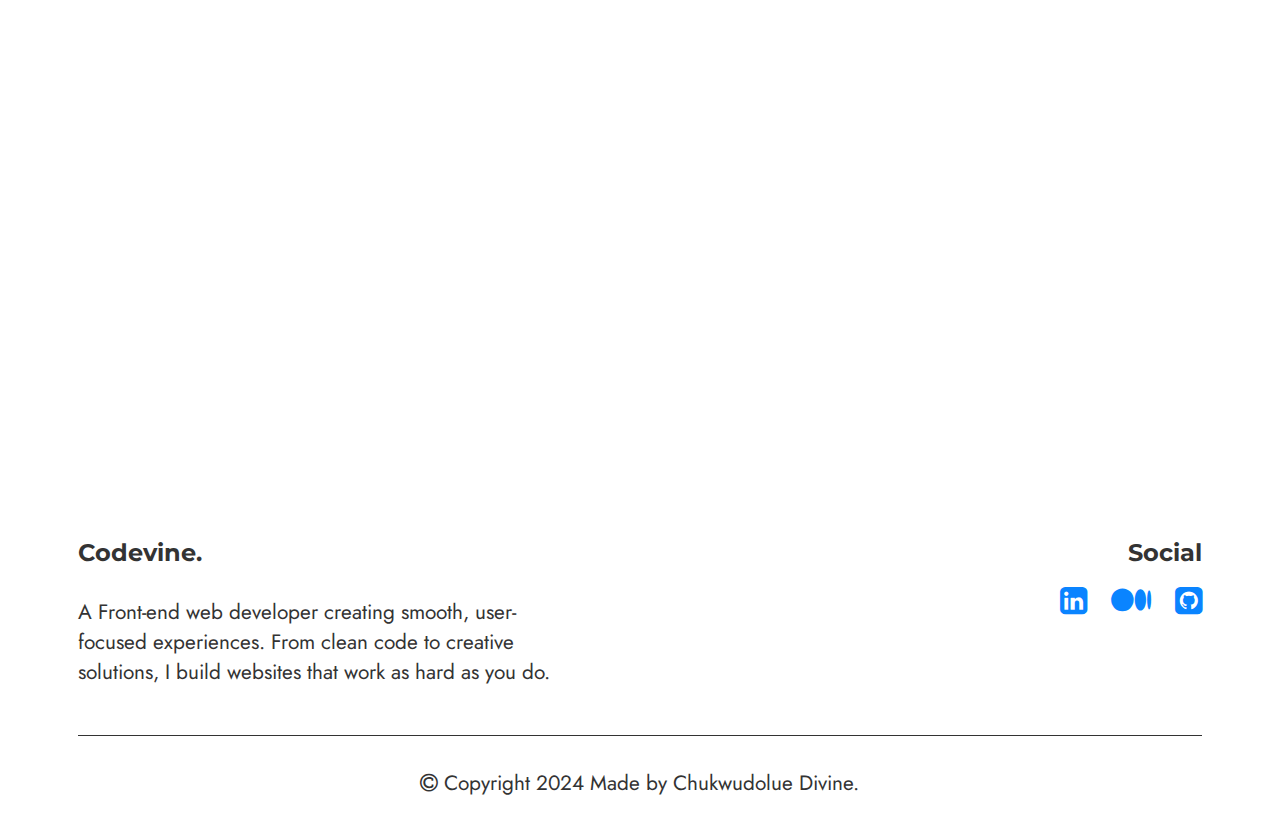
==== commit 22d8d380: "new site update" ====
--- a/index.html
+++ b/index.html
@@ -573,6 +573,7 @@
                                         class="fa-brands fa-medium mid-icon"></i></a>
                             </div>
                         </div>
+                        <button><a href="../Codevine/index.html">New Site</a></button>
                         <p class="sub-text">Get in touch, and together, let's bring your ideas to life!</p>
                         <!-- <button><a href="https://codevine.substack.com/subscribe">Subscribe</a></button> -->
                     </div>
